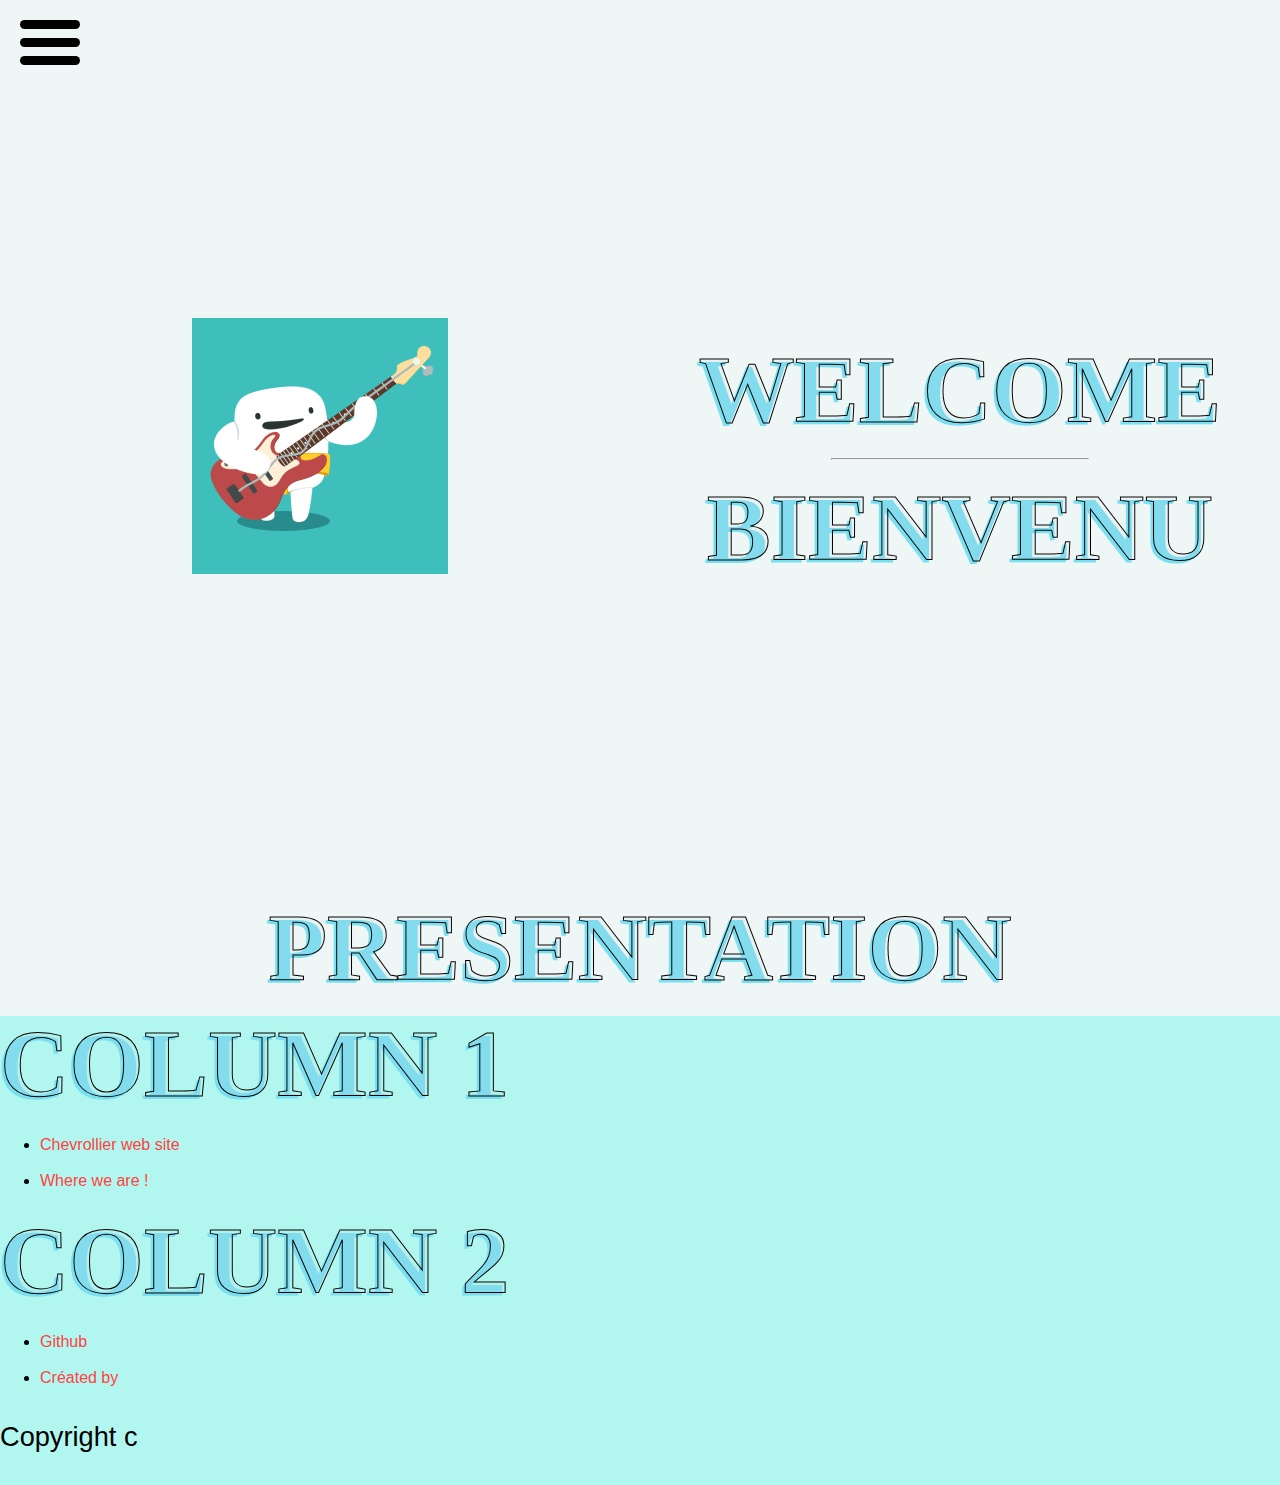
==== index.html @ 700d3f42 "préper title" ====
<!DOCTYPE html>
<html lang="en" dir="ltr">
  <head>
    <meta charset="UTF-8"/>
    <!-- Preload -->
    <link rel="preload" href="css/styles.css" as="style">
    <link rel="preload" href="src/index.js" as="script">

    <meta http-equiv="x-ua-compatible" content="ie=edge">
    <!-- Canonical -->
    <!-- <link rel="canonical" href="https://example.com"/> -->
    <!-- Robots -->
    <meta name="robots" content="index, nofollow">
    <!-- Device -->
    <!-- <meta name="viwport" content="width=device-width, initial-scale=1, maximum-scale=1, minimum-scale=1, user-scalable=no"> -->
    <meta name="viewport" content="width=device-width, initial-scale=1, minimum-scale=1, maximum-scale=5">
    <meta name="format-detection" content="telephone=no">
    <!-- Title -->
    <title>ESLA Project</title>
    <!-- Description -->
    <meta name="description" content="Home description.">
    <!-- Social -->
    <!-- Twitter -->
    <!-- Facebook -->
    <!-- Favicon -->
    <meta name="theme-color" content="#000">
    <!-- Manifest -->
    <link rel="manifest" href="assets/manifest.webmanifest">
    <!-- Styles -->
    <link rel="stylesheet" type="text/css" href="css/styles.css"/>
    <!-- Auther  -->
    <link rel="apple-touch-icon" href="/example.png">
  </head>
  <body>
    <!--
    <a href="styles.html">les styles</a>
    -->
    <div class="fade-page-in" style="opacity:1;">
      <!-- Menu Burger -->
      <div id="Navigation" class="nav-section">
        <div class="nav-bar">
          <div id="nav-icon" class=" menu-toggle">
            <span></span>
            <span></span>
            <span></span>
          </div>
        </div>
      </div>
      <!-- Nav Menu -->
      <div id="Nav-overlay" class="menu-overlay" style="opacity: 0; display: none;">
        <div class=" container menu-overlay-container">
          <nav class="nav-block">
            <ul role="list" class="navigation-menu list-unstyled">
              <li><a href="index.html" class="nav-menu-link">home</a></li>
              <li><a href="connectedWeek.html" class="nav-menu-link">Connected week</a></li>
              <li><a href="boardBuilding.html" class="nav-menu-link">Board Building</a></li>
            </ul>
          </nav>
        </div>
      </div>

      <!-- page content -->
      <header>
        <div class="gif">
          <img src="assets/img/7Pqk.gif">
        </div>
        <div class="txt">
          <h2>Welcome</h2>
          <hr>
          <h2>Bienvenu</h2>
        </div>
      </header>
      <article class="presentation">
        <h2 class="presentation--title">Presentation</h2>
        <p></p>
        <p></p>
      </article>

      <footer>
        <div class="footer--container">
          <h2>column 1</h2>
          <ul>
            <li><a href="https://chevrollier.paysdelaloire.e-lyco.fr/">Chevrollier web site</a></li>
            <li><a href="https://goo.gl/maps/AwKUapdZeMS6paHA7">Where we are !</a></li>
            <!-- BUG: correct css ...
            <li><iframe src="https://www.google.com/maps/embed?pb=!1m18!1m12!1m3!1d2697.802511224918!2d-0.561138084374746!3d47.45478897917488!2m3!1f0!2f0!3f0!3m2!1i1024!2i768!4f13.1!3m3!1m2!1s0x480878a40bf720bf%3A0xbdbd66228a037a2d!2sLyc%C3%A9e%20G%C3%A9n%C3%A9ral%20%26%20Professionnel%20Chevrollier!5e0!3m2!1sfr!2sfr!4v1610540234996!5m2!1sfr!2sfr" width="400" height="300" frameborder="0" style="border:0;" allowfullscreen="" aria-hidden="false" tabindex="0"></iframe></li>
            -->
          </ul>
        </div>
        <div class="footer--container">
          <h2>column 2</h2>
          <ul>
            <li><a href="https://github.com/MrRoiPanda/esla_web_site.git">Github</a> </li>
            <li><a href="#">Créated by</a></li>
          </ul>
        </div>
        <div class="Copyright"><p>Copyright c</p> </div>
      </footer>
    </div>
    <script type="text/javascript">

    </script>


    <script src="src/index.js"></script>
  </body>
</html>
---- css/styles.css ----
*{margin:0;padding:0;font-display:optional}body{background-color:#eff7f6;font-family:'Montserrat', sans-serif;color:#000;font-size:1em;line-height:1.6em;font-weight:400}.fade-page-in{position:relative;z-index:1;display:block;height:100vh}h1{margin-top:0px;margin-bottom:40px;font-family:'Lora', serif;font-size:8em;line-height:1em;font-weight:900;text-transform:uppercase;color:rgba(192,192,192,0.1);-webkit-text-stroke:1px black;text-shadow:-3px 3px #7bdff2}h2{margin-top:0px;margin-bottom:20px;font-family:'Lora', serif;font-size:6em;line-height:1em;font-weight:900;text-transform:uppercase;color:rgba(192,192,192,0.1);-webkit-text-stroke:1px black;text-shadow:-3px 3px #7bdff2}h3{margin-top:0px;margin-bottom:20px;font-family:'Lora', serif;font-size:1.7em;line-height:1.2em;font-weight:400;text-transform:uppercase}h4{margin-top:0px;margin-bottom:20px;font-family:'Lora', serif;font-size:1.4em;line-height:1.6em;font-weight:500;letter-spacing:2px;text-transform:uppercase}h5{margin-top:0px;margin-bottom:20px;font-family:'Lora', serif;font-size:1.1em;line-height:1.2em;font-weight:500;letter-spacing:1px;text-transform:uppercase}h6{margin-top:0px;margin-bottom:10px;font-family:'Lora', serif;font-size:0.6em;line-height:2em;font-weight:600;letter-spacing:1.5px;text-transform:uppercase}p{margin-bottom:20px;font-family:'Montserrat', sans-serif;font-size:1.7em;line-height:2em}a{color:#ff4242;text-decoration:none}ul{margin-top:0px;margin-bottom:20px;padding-left:40px}ol{margin-top:0px;margin-bottom:20px;padding-left:40px}li{margin-bottom:10px;font-family:'', sans-serif;font-size:1em;line-height:1.6em}.list-unstyled{padding-left:0;list-style:none}img{display:inline-block;max-width:100%}label{display:block;margin-bottom:0px;font-weight:700}blockquote{margin-bottom:10px;padding:10px 20px;border-left:5px none #e2e2e2;font-size:28px;line-height:35px;font-style:italic;text-align:center}figure{margin-bottom:10px}figcaption{margin-top:5px;font-family:'', sans-serif;font-size:0.7em;line-height:1.6em;font-style:normal;text-align:center}@media screen and (max-width: 991px){h1{font-size:5em}h2{font-size:3.5em}h3{font-size:1.3em}h4{font-size:1.2em}h5{font-size:1em}}@media screen and (max-width: 767px){h2{font-size:3em}}@media screen and (max-width: 479px){h1{font-size:3em}h2{font-size:2.7em}h3{font-size:1em}h4{font-size:1em}h5{letter-spacing:2px}p{font-size:1em}li{font-size:1em}}@font-face{font-family:'Lora';src:url("assets/fonts/Lora/Lora-Bold.ttf");font-weight:900;font-style:Bold;font-display:auto}@font-face{font-family:'Montserrat';src:url("assets/fonts/Montserrat/Montserrat-Medium.ttf");font-weight:500;font-style:normal;font-display:auto}header{height:100vh;width:auto;display:flex;justify-content:space-around;flex-flow:row wrap;align-items:center}header h2{margin-top:20px;margin-bottom:20px}header .gif img{max-height:90vw}header .txt{display:flex;flex-flow:column;align-items:center;width:256px;height:256px}header .txt hr{width:100%}.presentation{display:flex;flex-flow:column;align-items:center}.presentation p{max-width:95vw;margin:auto}.nav-section{position:fixed;left:0;top:0;z-index:1001}.nav-section .nav-bar{padding:20px 20px}.nav-section .nav-bar .menu-toggle{display:flex;height:100%;flex-direction:column;justify-content:center;flex:1;cursor:pointer}.nav-section .nav-bar .menu-toggle span{width:30px;height:1px;border:#000;background-color:#000}#nav-icon{width:60px;height:45px;position:relative;-webkit-transform:rotate(0deg);-moz-transform:rotate(0deg);-o-transform:rotate(0deg);transform:rotate(0deg);-webkit-transition:.5s ease-in-out;-moz-transition:.5s ease-in-out;-o-transition:.5s ease-in-out;transition:.5s ease-in-out;cursor:pointer}#nav-icon span{display:block;position:absolute;height:9px;width:100%;background:#000;border-radius:9px;opacity:1;left:0;-webkit-transform:rotate(0deg);-moz-transform:rotate(0deg);-o-transform:rotate(0deg);transform:rotate(0deg);-webkit-transition:.25s ease-in-out;-moz-transition:.25s ease-in-out;-o-transition:.25s ease-in-out;transition:.25s ease-in-out}#nav-icon span:nth-child(1){top:0px;-webkit-transform-origin:left center;-moz-transform-origin:left center;-o-transform-origin:left center;transform-origin:left center}#nav-icon span:nth-child(2){top:18px;-webkit-transform-origin:left center;-moz-transform-origin:left center;-o-transform-origin:left center;transform-origin:left center}#nav-icon span:nth-child(3){top:36px;-webkit-transform-origin:left center;-moz-transform-origin:left center;-o-transform-origin:left center;transform-origin:left center}#nav-icon.open span:nth-child(1){-webkit-transform:rotate(45deg);-moz-transform:rotate(45deg);-o-transform:rotate(45deg);transform:rotate(45deg);top:-3px;left:8px}#nav-icon.open span:nth-child(2){width:0%;opacity:0}#nav-icon.open span:nth-child(3){-webkit-transform:rotate(-45deg);-moz-transform:rotate(-45deg);-o-transform:rotate(-45deg);transform:rotate(-45deg);top:39px;left:8px}.menu-overlay{position:fixed;left:0;bottom:0;z-index:10;width:100%;height:100%;padding-bottom:2px;background-color:#f8e7fc}.menu-overlay .nav-block{width:100%;margin-left:11vw}.menu-overlay .nav-block .navigation-menu{position:relative;z-index:10;margin:0 10px 0 10px;padding-left:0;display:flex;flex-direction:column}.menu-overlay .nav-block .navigation-menu .nav-menu-link{opacity:1;position:relative;display:inline-block;transform:translate(0px, 0px);transition:color 200ms ease, padding 200ms ease;margin-top:0px;margin-bottom:20px;font-family:'Lora', serif;font-size:6em;line-height:1em;font-weight:900;text-transform:uppercase;color:rgba(192,192,192,0.1);-webkit-text-stroke:1px black;text-shadow:-3px 3px #deb2e8}@media screen and (max-width: 991px){.menu-overlay .nav-block .navigation-menu .nav-menu-link{font-size:5em}}@media screen and (max-width: 767px){.menu-overlay .nav-block .navigation-menu .nav-menu-link{font-size:3em}}@media screen and (max-width: 479px){.menu-overlay .nav-block .navigation-menu .nav-menu-link{font-size:2.7em}}.menu-overlay .nav-block .navigation-menu .nav-menu-link:hover{padding-left:40px;opacity:1;transform:none;color:#b2f7ef}.container.menu-overlay-container{display:flex;min-height:100%;padding-bottom:40px;flex-direction:column;justify-content:center}footer{display:grid;grid:auto-flow dense;background-color:#b2f7ef}.q-btn{display:inline-flex;align-items:center;padding:8px 16px;border-radius:3px;color:white;font-weight:600;font-size:14px;line-height:150%}.q-btn img{margin-right:8px}.q-btn--github{background:#454658}.q-btn--github img{width:19px}.q-btn--discord{background:#6578C0}.q-btn--discord img{width:16px}@media screen and (max-width: 750px){.q-btn{padding:8px 12px;font-size:11px}}

/*# sourceMappingURL=styles.css.map */
---- css/styles.css ----
*{margin:0;padding:0;font-display:optional}body{background-color:#eff7f6;font-family:'Montserrat', sans-serif;color:#000;font-size:1em;line-height:1.6em;font-weight:400}.fade-page-in{position:relative;z-index:1;display:block;height:100vh}h1{margin-top:0px;margin-bottom:40px;font-family:'Lora', serif;font-size:8em;line-height:1em;font-weight:900;text-transform:uppercase;color:rgba(192,192,192,0.1);-webkit-text-stroke:1px black;text-shadow:-3px 3px #7bdff2}h2{margin-top:0px;margin-bottom:20px;font-family:'Lora', serif;font-size:6em;line-height:1em;font-weight:900;text-transform:uppercase;color:rgba(192,192,192,0.1);-webkit-text-stroke:1px black;text-shadow:-3px 3px #7bdff2}h3{margin-top:0px;margin-bottom:20px;font-family:'Lora', serif;font-size:1.7em;line-height:1.2em;font-weight:400;text-transform:uppercase}h4{margin-top:0px;margin-bottom:20px;font-family:'Lora', serif;font-size:1.4em;line-height:1.6em;font-weight:500;letter-spacing:2px;text-transform:uppercase}h5{margin-top:0px;margin-bottom:20px;font-family:'Lora', serif;font-size:1.1em;line-height:1.2em;font-weight:500;letter-spacing:1px;text-transform:uppercase}h6{margin-top:0px;margin-bottom:10px;font-family:'Lora', serif;font-size:0.6em;line-height:2em;font-weight:600;letter-spacing:1.5px;text-transform:uppercase}p{margin-bottom:20px;font-family:'Montserrat', sans-serif;font-size:1.7em;line-height:2em}a{color:#ff4242;text-decoration:none}ul{margin-top:0px;margin-bottom:20px;padding-left:40px}ol{margin-top:0px;margin-bottom:20px;padding-left:40px}li{margin-bottom:10px;font-family:'', sans-serif;font-size:1em;line-height:1.6em}.list-unstyled{padding-left:0;list-style:none}img{display:inline-block;max-width:100%}label{display:block;margin-bottom:0px;font-weight:700}blockquote{margin-bottom:10px;padding:10px 20px;border-left:5px none #e2e2e2;font-size:28px;line-height:35px;font-style:italic;text-align:center}figure{margin-bottom:10px}figcaption{margin-top:5px;font-family:'', sans-serif;font-size:0.7em;line-height:1.6em;font-style:normal;text-align:center}@media screen and (max-width: 991px){h1{font-size:5em}h2{font-size:3.5em}h3{font-size:1.3em}h4{font-size:1.2em}h5{font-size:1em}}@media screen and (max-width: 767px){h2{font-size:3em}}@media screen and (max-width: 479px){h1{font-size:3em}h2{font-size:2.7em}h3{font-size:1em}h4{font-size:1em}h5{letter-spacing:2px}p{font-size:1em}li{font-size:1em}}@font-face{font-family:'Lora';src:url("assets/fonts/Lora/Lora-Bold.ttf");font-weight:900;font-style:Bold;font-display:auto}@font-face{font-family:'Montserrat';src:url("assets/fonts/Montserrat/Montserrat-Medium.ttf");font-weight:500;font-style:normal;font-display:auto}header{height:100vh;width:auto;display:flex;justify-content:space-around;flex-flow:row wrap;align-items:center}header h2{margin-top:20px;margin-bottom:20px}header .gif img{max-height:90vw}header .txt{display:flex;flex-flow:column;align-items:center;width:256px;height:256px}header .txt hr{width:100%}.presentation{display:flex;flex-flow:column;align-items:center}.presentation p{max-width:95vw;margin:auto}.nav-section{position:fixed;left:0;top:0;z-index:1001}.nav-section .nav-bar{padding:20px 20px}.nav-section .nav-bar .menu-toggle{display:flex;height:100%;flex-direction:column;justify-content:center;flex:1;cursor:pointer}.nav-section .nav-bar .menu-toggle span{width:30px;height:1px;border:#000;background-color:#000}#nav-icon{width:60px;height:45px;position:relative;-webkit-transform:rotate(0deg);-moz-transform:rotate(0deg);-o-transform:rotate(0deg);transform:rotate(0deg);-webkit-transition:.5s ease-in-out;-moz-transition:.5s ease-in-out;-o-transition:.5s ease-in-out;transition:.5s ease-in-out;cursor:pointer}#nav-icon span{display:block;position:absolute;height:9px;width:100%;background:#000;border-radius:9px;opacity:1;left:0;-webkit-transform:rotate(0deg);-moz-transform:rotate(0deg);-o-transform:rotate(0deg);transform:rotate(0deg);-webkit-transition:.25s ease-in-out;-moz-transition:.25s ease-in-out;-o-transition:.25s ease-in-out;transition:.25s ease-in-out}#nav-icon span:nth-child(1){top:0px;-webkit-transform-origin:left center;-moz-transform-origin:left center;-o-transform-origin:left center;transform-origin:left center}#nav-icon span:nth-child(2){top:18px;-webkit-transform-origin:left center;-moz-transform-origin:left center;-o-transform-origin:left center;transform-origin:left center}#nav-icon span:nth-child(3){top:36px;-webkit-transform-origin:left center;-moz-transform-origin:left center;-o-transform-origin:left center;transform-origin:left center}#nav-icon.open span:nth-child(1){-webkit-transform:rotate(45deg);-moz-transform:rotate(45deg);-o-transform:rotate(45deg);transform:rotate(45deg);top:-3px;left:8px}#nav-icon.open span:nth-child(2){width:0%;opacity:0}#nav-icon.open span:nth-child(3){-webkit-transform:rotate(-45deg);-moz-transform:rotate(-45deg);-o-transform:rotate(-45deg);transform:rotate(-45deg);top:39px;left:8px}.menu-overlay{position:fixed;left:0;bottom:0;z-index:10;width:100%;height:100%;padding-bottom:2px;background-color:#f8e7fc}.menu-overlay .nav-block{width:100%;margin-left:11vw}.menu-overlay .nav-block .navigation-menu{position:relative;z-index:10;margin:0 10px 0 10px;padding-left:0;display:flex;flex-direction:column}.menu-overlay .nav-block .navigation-menu .nav-menu-link{opacity:1;position:relative;display:inline-block;transform:translate(0px, 0px);transition:color 200ms ease, padding 200ms ease;margin-top:0px;margin-bottom:20px;font-family:'Lora', serif;font-size:6em;line-height:1em;font-weight:900;text-transform:uppercase;color:rgba(192,192,192,0.1);-webkit-text-stroke:1px black;text-shadow:-3px 3px #deb2e8}@media screen and (max-width: 991px){.menu-overlay .nav-block .navigation-menu .nav-menu-link{font-size:5em}}@media screen and (max-width: 767px){.menu-overlay .nav-block .navigation-menu .nav-menu-link{font-size:3em}}@media screen and (max-width: 479px){.menu-overlay .nav-block .navigation-menu .nav-menu-link{font-size:2.7em}}.menu-overlay .nav-block .navigation-menu .nav-menu-link:hover{padding-left:40px;opacity:1;transform:none;color:#b2f7ef}.container.menu-overlay-container{display:flex;min-height:100%;padding-bottom:40px;flex-direction:column;justify-content:center}footer{display:grid;grid:auto-flow dense;background-color:#b2f7ef}.q-btn{display:inline-flex;align-items:center;padding:8px 16px;border-radius:3px;color:white;font-weight:600;font-size:14px;line-height:150%}.q-btn img{margin-right:8px}.q-btn--github{background:#454658}.q-btn--github img{width:19px}.q-btn--discord{background:#6578C0}.q-btn--discord img{width:16px}@media screen and (max-width: 750px){.q-btn{padding:8px 12px;font-size:11px}}

/*# sourceMappingURL=styles.css.map */
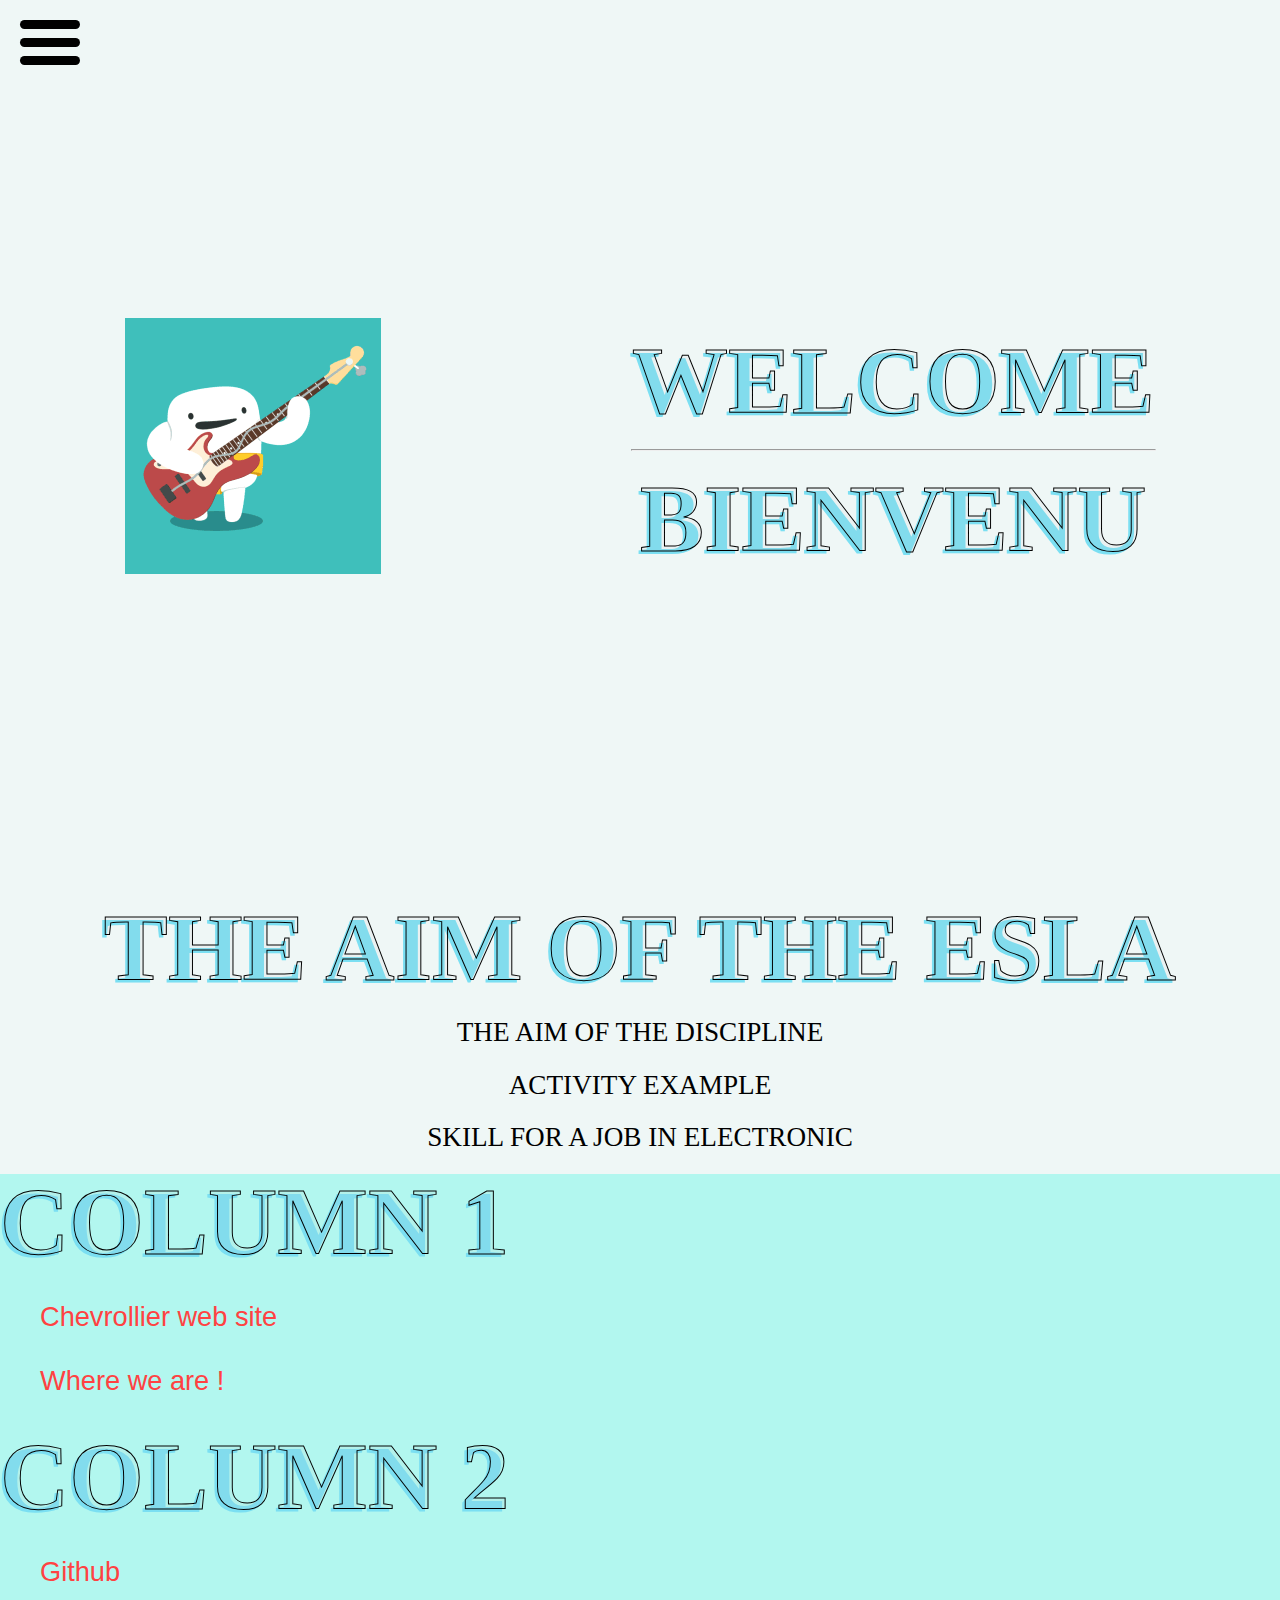
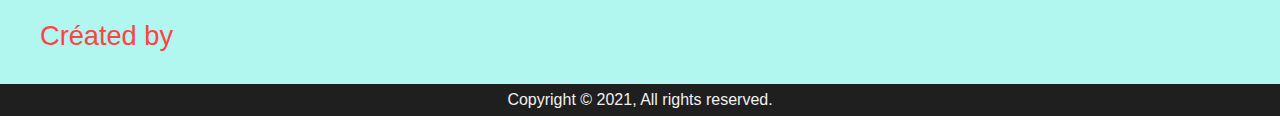
==== commit 822aa5eb: "update" ====
--- a/index.html
+++ b/index.html
@@ -71,17 +71,20 @@
         </div>
       </header>
       <article class="presentation">
-        <h2 class="presentation--title">Presentation</h2>
+        <h2 class="presentation--title">The aim of the ESLA</h2>
+        <h3>The aim of the discipline</h3>
         <p></p>
+        <h3>Activity example</h3>
         <p></p>
+        <h3>Skill for a job in electronic</h3>
       </article>
 
       <footer>
         <div class="footer--container">
           <h2>column 1</h2>
           <ul>
-            <li><a href="https://chevrollier.paysdelaloire.e-lyco.fr/">Chevrollier web site</a></li>
-            <li><a href="https://goo.gl/maps/AwKUapdZeMS6paHA7">Where we are !</a></li>
+            <li><a href="https://chevrollier.paysdelaloire.e-lyco.fr/" target="_blank">Chevrollier web site</a></li>
+            <li><a href="https://goo.gl/maps/AwKUapdZeMS6paHA7" target="_blank">Where we are !</a></li>
             <!-- BUG: correct css ...
             <li><iframe src="https://www.google.com/maps/embed?pb=!1m18!1m12!1m3!1d2697.802511224918!2d-0.561138084374746!3d47.45478897917488!2m3!1f0!2f0!3f0!3m2!1i1024!2i768!4f13.1!3m3!1m2!1s0x480878a40bf720bf%3A0xbdbd66228a037a2d!2sLyc%C3%A9e%20G%C3%A9n%C3%A9ral%20%26%20Professionnel%20Chevrollier!5e0!3m2!1sfr!2sfr!4v1610540234996!5m2!1sfr!2sfr" width="400" height="300" frameborder="0" style="border:0;" allowfullscreen="" aria-hidden="false" tabindex="0"></iframe></li>
             -->
@@ -90,11 +93,11 @@
         <div class="footer--container">
           <h2>column 2</h2>
           <ul>
-            <li><a href="https://github.com/MrRoiPanda/esla_web_site.git">Github</a> </li>
+            <li><a href="https://github.com/MrRoiPanda/esla_web_site.git" target="_blank">Github</a> </li>
             <li><a href="#">Créated by</a></li>
           </ul>
         </div>
-        <div class="Copyright"><p>Copyright c</p> </div>
+        <span class="copyright"><p>Copyright &copy; 2021, All rights reserved.</p> </span>
       </footer>
     </div>
     <script type="text/javascript">
--- a/css/styles.css
+++ b/css/styles.css
@@ -1,3 +1,3 @@
-*{margin:0;padding:0;font-display:optional}body{background-color:#eff7f6;font-family:'Montserrat', sans-serif;color:#000;font-size:1em;line-height:1.6em;font-weight:400}.fade-page-in{position:relative;z-index:1;display:block;height:100vh}h1{margin-top:0px;margin-bottom:40px;font-family:'Lora', serif;font-size:8em;line-height:1em;font-weight:900;text-transform:uppercase;color:rgba(192,192,192,0.1);-webkit-text-stroke:1px black;text-shadow:-3px 3px #7bdff2}h2{margin-top:0px;margin-bottom:20px;font-family:'Lora', serif;font-size:6em;line-height:1em;font-weight:900;text-transform:uppercase;color:rgba(192,192,192,0.1);-webkit-text-stroke:1px black;text-shadow:-3px 3px #7bdff2}h3{margin-top:0px;margin-bottom:20px;font-family:'Lora', serif;font-size:1.7em;line-height:1.2em;font-weight:400;text-transform:uppercase}h4{margin-top:0px;margin-bottom:20px;font-family:'Lora', serif;font-size:1.4em;line-height:1.6em;font-weight:500;letter-spacing:2px;text-transform:uppercase}h5{margin-top:0px;margin-bottom:20px;font-family:'Lora', serif;font-size:1.1em;line-height:1.2em;font-weight:500;letter-spacing:1px;text-transform:uppercase}h6{margin-top:0px;margin-bottom:10px;font-family:'Lora', serif;font-size:0.6em;line-height:2em;font-weight:600;letter-spacing:1.5px;text-transform:uppercase}p{margin-bottom:20px;font-family:'Montserrat', sans-serif;font-size:1.7em;line-height:2em}a{color:#ff4242;text-decoration:none}ul{margin-top:0px;margin-bottom:20px;padding-left:40px}ol{margin-top:0px;margin-bottom:20px;padding-left:40px}li{margin-bottom:10px;font-family:'', sans-serif;font-size:1em;line-height:1.6em}.list-unstyled{padding-left:0;list-style:none}img{display:inline-block;max-width:100%}label{display:block;margin-bottom:0px;font-weight:700}blockquote{margin-bottom:10px;padding:10px 20px;border-left:5px none #e2e2e2;font-size:28px;line-height:35px;font-style:italic;text-align:center}figure{margin-bottom:10px}figcaption{margin-top:5px;font-family:'', sans-serif;font-size:0.7em;line-height:1.6em;font-style:normal;text-align:center}@media screen and (max-width: 991px){h1{font-size:5em}h2{font-size:3.5em}h3{font-size:1.3em}h4{font-size:1.2em}h5{font-size:1em}}@media screen and (max-width: 767px){h2{font-size:3em}}@media screen and (max-width: 479px){h1{font-size:3em}h2{font-size:2.7em}h3{font-size:1em}h4{font-size:1em}h5{letter-spacing:2px}p{font-size:1em}li{font-size:1em}}@font-face{font-family:'Lora';src:url("assets/fonts/Lora/Lora-Bold.ttf");font-weight:900;font-style:Bold;font-display:auto}@font-face{font-family:'Montserrat';src:url("assets/fonts/Montserrat/Montserrat-Medium.ttf");font-weight:500;font-style:normal;font-display:auto}header{height:100vh;width:auto;display:flex;justify-content:space-around;flex-flow:row wrap;align-items:center}header h2{margin-top:20px;margin-bottom:20px}header .gif img{max-height:90vw}header .txt{display:flex;flex-flow:column;align-items:center;width:256px;height:256px}header .txt hr{width:100%}.presentation{display:flex;flex-flow:column;align-items:center}.presentation p{max-width:95vw;margin:auto}.nav-section{position:fixed;left:0;top:0;z-index:1001}.nav-section .nav-bar{padding:20px 20px}.nav-section .nav-bar .menu-toggle{display:flex;height:100%;flex-direction:column;justify-content:center;flex:1;cursor:pointer}.nav-section .nav-bar .menu-toggle span{width:30px;height:1px;border:#000;background-color:#000}#nav-icon{width:60px;height:45px;position:relative;-webkit-transform:rotate(0deg);-moz-transform:rotate(0deg);-o-transform:rotate(0deg);transform:rotate(0deg);-webkit-transition:.5s ease-in-out;-moz-transition:.5s ease-in-out;-o-transition:.5s ease-in-out;transition:.5s ease-in-out;cursor:pointer}#nav-icon span{display:block;position:absolute;height:9px;width:100%;background:#000;border-radius:9px;opacity:1;left:0;-webkit-transform:rotate(0deg);-moz-transform:rotate(0deg);-o-transform:rotate(0deg);transform:rotate(0deg);-webkit-transition:.25s ease-in-out;-moz-transition:.25s ease-in-out;-o-transition:.25s ease-in-out;transition:.25s ease-in-out}#nav-icon span:nth-child(1){top:0px;-webkit-transform-origin:left center;-moz-transform-origin:left center;-o-transform-origin:left center;transform-origin:left center}#nav-icon span:nth-child(2){top:18px;-webkit-transform-origin:left center;-moz-transform-origin:left center;-o-transform-origin:left center;transform-origin:left center}#nav-icon span:nth-child(3){top:36px;-webkit-transform-origin:left center;-moz-transform-origin:left center;-o-transform-origin:left center;transform-origin:left center}#nav-icon.open span:nth-child(1){-webkit-transform:rotate(45deg);-moz-transform:rotate(45deg);-o-transform:rotate(45deg);transform:rotate(45deg);top:-3px;left:8px}#nav-icon.open span:nth-child(2){width:0%;opacity:0}#nav-icon.open span:nth-child(3){-webkit-transform:rotate(-45deg);-moz-transform:rotate(-45deg);-o-transform:rotate(-45deg);transform:rotate(-45deg);top:39px;left:8px}.menu-overlay{position:fixed;left:0;bottom:0;z-index:10;width:100%;height:100%;padding-bottom:2px;background-color:#f8e7fc}.menu-overlay .nav-block{width:100%;margin-left:11vw}.menu-overlay .nav-block .navigation-menu{position:relative;z-index:10;margin:0 10px 0 10px;padding-left:0;display:flex;flex-direction:column}.menu-overlay .nav-block .navigation-menu .nav-menu-link{opacity:1;position:relative;display:inline-block;transform:translate(0px, 0px);transition:color 200ms ease, padding 200ms ease;margin-top:0px;margin-bottom:20px;font-family:'Lora', serif;font-size:6em;line-height:1em;font-weight:900;text-transform:uppercase;color:rgba(192,192,192,0.1);-webkit-text-stroke:1px black;text-shadow:-3px 3px #deb2e8}@media screen and (max-width: 991px){.menu-overlay .nav-block .navigation-menu .nav-menu-link{font-size:5em}}@media screen and (max-width: 767px){.menu-overlay .nav-block .navigation-menu .nav-menu-link{font-size:3em}}@media screen and (max-width: 479px){.menu-overlay .nav-block .navigation-menu .nav-menu-link{font-size:2.7em}}.menu-overlay .nav-block .navigation-menu .nav-menu-link:hover{padding-left:40px;opacity:1;transform:none;color:#b2f7ef}.container.menu-overlay-container{display:flex;min-height:100%;padding-bottom:40px;flex-direction:column;justify-content:center}footer{display:grid;grid:auto-flow dense;background-color:#b2f7ef}.q-btn{display:inline-flex;align-items:center;padding:8px 16px;border-radius:3px;color:white;font-weight:600;font-size:14px;line-height:150%}.q-btn img{margin-right:8px}.q-btn--github{background:#454658}.q-btn--github img{width:19px}.q-btn--discord{background:#6578C0}.q-btn--discord img{width:16px}@media screen and (max-width: 750px){.q-btn{padding:8px 12px;font-size:11px}}
+*{margin:0;padding:0;font-display:optional}body{background-color:#eff7f6;font-family:'Montserrat', sans-serif;color:#000;font-size:1em;line-height:1.6em;font-weight:400}.fade-page-in{position:relative;z-index:1;display:block;height:100vh}h1{margin-top:0px;margin-bottom:40px;font-family:'Lora', serif;font-size:8em;line-height:1em;font-weight:900;text-transform:uppercase;color:rgba(192,192,192,0.1);-webkit-text-stroke:1px black;text-shadow:-3px 3px #7bdff2}h2{margin-top:0px;margin-bottom:20px;font-family:'Lora', serif;font-size:6em;line-height:1em;font-weight:900;text-transform:uppercase;color:rgba(192,192,192,0.1);-webkit-text-stroke:1px black;text-shadow:-3px 3px #7bdff2}h3{margin-top:0px;margin-bottom:20px;font-family:'Lora', serif;font-size:1.7em;line-height:1.2em;font-weight:400;text-transform:uppercase}h4{margin-top:0px;margin-bottom:20px;font-family:'Lora', serif;font-size:1.4em;line-height:1.6em;font-weight:500;letter-spacing:2px;text-transform:uppercase}h5{margin-top:0px;margin-bottom:20px;font-family:'Lora', serif;font-size:1.1em;line-height:1.2em;font-weight:500;letter-spacing:1px;text-transform:uppercase}h6{margin-top:0px;margin-bottom:10px;font-family:'Lora', serif;font-size:0.6em;line-height:2em;font-weight:600;letter-spacing:1.5px;text-transform:uppercase}p{margin-bottom:20px;font-family:'Montserrat', sans-serif;font-size:1.7em;line-height:2em}a{color:#ff4242;text-decoration:none;font-family:'Montserrat', sans-serif;font-size:1.7em;line-height:2em}ul{margin-top:0px;margin-bottom:20px;padding-left:40px}ol{margin-top:0px;margin-bottom:20px;padding-left:40px}li{margin-bottom:10px;list-style:none;font-family:'', sans-serif;font-size:1em;line-height:1.6em}.list-unstyled{padding-left:0;list-style:none}img{display:inline-block;max-width:100%}label{display:block;margin-bottom:0px;font-weight:700}blockquote{margin-bottom:10px;padding:10px 20px;border-left:5px none #e2e2e2;font-size:28px;line-height:35px;font-style:italic;text-align:center}figure{margin-bottom:10px}figcaption{margin-top:5px;font-family:'', sans-serif;font-size:0.7em;line-height:1.6em;font-style:normal;text-align:center}@media screen and (max-width: 991px){h1{font-size:5em}h2{font-size:3.5em}h3{font-size:1.3em}h4{font-size:1.2em}h5{font-size:1em}}@media screen and (max-width: 767px){h2{font-size:3em}}@media screen and (max-width: 479px){h1{font-size:3em}h2{font-size:2.7em}h3{font-size:1em}h4{font-size:1em}h5{letter-spacing:2px}p{font-size:1em}a{font-size:1em}li{font-size:1em}}@font-face{font-family:'Lora';src:url("assets/fonts/Lora/Lora-Bold.ttf");font-weight:900;font-style:Bold;font-display:auto}@font-face{font-family:'Montserrat';src:url("assets/fonts/Montserrat/Montserrat-Medium.ttf");font-weight:500;font-style:normal;font-display:auto}header{height:100vh;width:auto;display:flex;justify-content:space-around;flex-flow:row wrap;align-items:center}header h2{margin-top:20px;margin-bottom:20px}header .gif img{max-height:90vw}header .txt{display:flex;flex-flow:column;align-items:center}header .txt hr{width:100%}.presentation{display:flex;flex-flow:column;align-items:center}.presentation .presentation--title{text-align:center}.presentation p{max-width:95vw;margin:auto}.nav-section{position:fixed;left:0;top:0;z-index:1001}.nav-section .nav-bar{padding:20px 20px}.nav-section .nav-bar .menu-toggle{display:flex;height:100%;flex-direction:column;justify-content:center;flex:1;cursor:pointer}.nav-section .nav-bar .menu-toggle span{width:30px;height:1px;border:#000;background-color:#000}#nav-icon{width:60px;height:45px;position:relative;-webkit-transform:rotate(0deg);-moz-transform:rotate(0deg);-o-transform:rotate(0deg);transform:rotate(0deg);-webkit-transition:.5s ease-in-out;-moz-transition:.5s ease-in-out;-o-transition:.5s ease-in-out;transition:.5s ease-in-out;cursor:pointer}#nav-icon span{display:block;position:absolute;height:9px;width:100%;background:#000;border-radius:9px;opacity:1;left:0;-webkit-transform:rotate(0deg);-moz-transform:rotate(0deg);-o-transform:rotate(0deg);transform:rotate(0deg);-webkit-transition:.25s ease-in-out;-moz-transition:.25s ease-in-out;-o-transition:.25s ease-in-out;transition:.25s ease-in-out}#nav-icon span:nth-child(1){top:0px;-webkit-transform-origin:left center;-moz-transform-origin:left center;-o-transform-origin:left center;transform-origin:left center}#nav-icon span:nth-child(2){top:18px;-webkit-transform-origin:left center;-moz-transform-origin:left center;-o-transform-origin:left center;transform-origin:left center}#nav-icon span:nth-child(3){top:36px;-webkit-transform-origin:left center;-moz-transform-origin:left center;-o-transform-origin:left center;transform-origin:left center}#nav-icon.open span:nth-child(1){-webkit-transform:rotate(45deg);-moz-transform:rotate(45deg);-o-transform:rotate(45deg);transform:rotate(45deg);top:-3px;left:8px}#nav-icon.open span:nth-child(2){width:0%;opacity:0}#nav-icon.open span:nth-child(3){-webkit-transform:rotate(-45deg);-moz-transform:rotate(-45deg);-o-transform:rotate(-45deg);transform:rotate(-45deg);top:39px;left:8px}.menu-overlay{position:fixed;left:0;bottom:0;z-index:10;width:100%;height:100%;padding-bottom:2px;background-color:#f8e7fc}.menu-overlay .nav-block{width:100%;margin-left:11vw}.menu-overlay .nav-block .navigation-menu{position:relative;z-index:10;margin:0 10px 0 10px;padding-left:0;display:flex;flex-direction:column}.menu-overlay .nav-block .navigation-menu .nav-menu-link{opacity:1;position:relative;display:inline-block;transform:translate(0px, 0px);transition:color 200ms ease, padding 200ms ease;margin-top:0px;margin-bottom:20px;font-family:'Lora', serif;font-size:6em;line-height:1em;font-weight:900;text-transform:uppercase;color:rgba(192,192,192,0.1);-webkit-text-stroke:1px black;text-shadow:-3px 3px #deb2e8}@media screen and (max-width: 991px){.menu-overlay .nav-block .navigation-menu .nav-menu-link{font-size:5em}}@media screen and (max-width: 767px){.menu-overlay .nav-block .navigation-menu .nav-menu-link{font-size:3em}}@media screen and (max-width: 479px){.menu-overlay .nav-block .navigation-menu .nav-menu-link{font-size:2.7em}}.menu-overlay .nav-block .navigation-menu .nav-menu-link:hover{padding-left:40px;opacity:1;transform:none;color:#b2f7ef}.container.menu-overlay-container{display:flex;min-height:100%;padding-bottom:40px;flex-direction:column;justify-content:center}footer{display:grid;grid:auto-flow dense;background-color:#b2f7ef}footer .copyright{background:#1f1f1f}footer .copyright p{color:#f1f1f1;font-size:1em;text-align:center;margin-bottom:0}.q-btn{display:inline-flex;align-items:center;padding:8px 16px;border-radius:3px;color:white;font-weight:600;font-size:14px;line-height:150%}.q-btn img{margin-right:8px}.q-btn--github{background:#454658}.q-btn--github img{width:19px}.q-btn--discord{background:#6578C0}.q-btn--discord img{width:16px}@media screen and (max-width: 750px){.q-btn{padding:8px 12px;font-size:11px}}
 
 /*# sourceMappingURL=styles.css.map */--- a/css/styles.css
+++ b/css/styles.css
@@ -1,3 +1,3 @@
-*{margin:0;padding:0;font-display:optional}body{background-color:#eff7f6;font-family:'Montserrat', sans-serif;color:#000;font-size:1em;line-height:1.6em;font-weight:400}.fade-page-in{position:relative;z-index:1;display:block;height:100vh}h1{margin-top:0px;margin-bottom:40px;font-family:'Lora', serif;font-size:8em;line-height:1em;font-weight:900;text-transform:uppercase;color:rgba(192,192,192,0.1);-webkit-text-stroke:1px black;text-shadow:-3px 3px #7bdff2}h2{margin-top:0px;margin-bottom:20px;font-family:'Lora', serif;font-size:6em;line-height:1em;font-weight:900;text-transform:uppercase;color:rgba(192,192,192,0.1);-webkit-text-stroke:1px black;text-shadow:-3px 3px #7bdff2}h3{margin-top:0px;margin-bottom:20px;font-family:'Lora', serif;font-size:1.7em;line-height:1.2em;font-weight:400;text-transform:uppercase}h4{margin-top:0px;margin-bottom:20px;font-family:'Lora', serif;font-size:1.4em;line-height:1.6em;font-weight:500;letter-spacing:2px;text-transform:uppercase}h5{margin-top:0px;margin-bottom:20px;font-family:'Lora', serif;font-size:1.1em;line-height:1.2em;font-weight:500;letter-spacing:1px;text-transform:uppercase}h6{margin-top:0px;margin-bottom:10px;font-family:'Lora', serif;font-size:0.6em;line-height:2em;font-weight:600;letter-spacing:1.5px;text-transform:uppercase}p{margin-bottom:20px;font-family:'Montserrat', sans-serif;font-size:1.7em;line-height:2em}a{color:#ff4242;text-decoration:none}ul{margin-top:0px;margin-bottom:20px;padding-left:40px}ol{margin-top:0px;margin-bottom:20px;padding-left:40px}li{margin-bottom:10px;font-family:'', sans-serif;font-size:1em;line-height:1.6em}.list-unstyled{padding-left:0;list-style:none}img{display:inline-block;max-width:100%}label{display:block;margin-bottom:0px;font-weight:700}blockquote{margin-bottom:10px;padding:10px 20px;border-left:5px none #e2e2e2;font-size:28px;line-height:35px;font-style:italic;text-align:center}figure{margin-bottom:10px}figcaption{margin-top:5px;font-family:'', sans-serif;font-size:0.7em;line-height:1.6em;font-style:normal;text-align:center}@media screen and (max-width: 991px){h1{font-size:5em}h2{font-size:3.5em}h3{font-size:1.3em}h4{font-size:1.2em}h5{font-size:1em}}@media screen and (max-width: 767px){h2{font-size:3em}}@media screen and (max-width: 479px){h1{font-size:3em}h2{font-size:2.7em}h3{font-size:1em}h4{font-size:1em}h5{letter-spacing:2px}p{font-size:1em}li{font-size:1em}}@font-face{font-family:'Lora';src:url("assets/fonts/Lora/Lora-Bold.ttf");font-weight:900;font-style:Bold;font-display:auto}@font-face{font-family:'Montserrat';src:url("assets/fonts/Montserrat/Montserrat-Medium.ttf");font-weight:500;font-style:normal;font-display:auto}header{height:100vh;width:auto;display:flex;justify-content:space-around;flex-flow:row wrap;align-items:center}header h2{margin-top:20px;margin-bottom:20px}header .gif img{max-height:90vw}header .txt{display:flex;flex-flow:column;align-items:center;width:256px;height:256px}header .txt hr{width:100%}.presentation{display:flex;flex-flow:column;align-items:center}.presentation p{max-width:95vw;margin:auto}.nav-section{position:fixed;left:0;top:0;z-index:1001}.nav-section .nav-bar{padding:20px 20px}.nav-section .nav-bar .menu-toggle{display:flex;height:100%;flex-direction:column;justify-content:center;flex:1;cursor:pointer}.nav-section .nav-bar .menu-toggle span{width:30px;height:1px;border:#000;background-color:#000}#nav-icon{width:60px;height:45px;position:relative;-webkit-transform:rotate(0deg);-moz-transform:rotate(0deg);-o-transform:rotate(0deg);transform:rotate(0deg);-webkit-transition:.5s ease-in-out;-moz-transition:.5s ease-in-out;-o-transition:.5s ease-in-out;transition:.5s ease-in-out;cursor:pointer}#nav-icon span{display:block;position:absolute;height:9px;width:100%;background:#000;border-radius:9px;opacity:1;left:0;-webkit-transform:rotate(0deg);-moz-transform:rotate(0deg);-o-transform:rotate(0deg);transform:rotate(0deg);-webkit-transition:.25s ease-in-out;-moz-transition:.25s ease-in-out;-o-transition:.25s ease-in-out;transition:.25s ease-in-out}#nav-icon span:nth-child(1){top:0px;-webkit-transform-origin:left center;-moz-transform-origin:left center;-o-transform-origin:left center;transform-origin:left center}#nav-icon span:nth-child(2){top:18px;-webkit-transform-origin:left center;-moz-transform-origin:left center;-o-transform-origin:left center;transform-origin:left center}#nav-icon span:nth-child(3){top:36px;-webkit-transform-origin:left center;-moz-transform-origin:left center;-o-transform-origin:left center;transform-origin:left center}#nav-icon.open span:nth-child(1){-webkit-transform:rotate(45deg);-moz-transform:rotate(45deg);-o-transform:rotate(45deg);transform:rotate(45deg);top:-3px;left:8px}#nav-icon.open span:nth-child(2){width:0%;opacity:0}#nav-icon.open span:nth-child(3){-webkit-transform:rotate(-45deg);-moz-transform:rotate(-45deg);-o-transform:rotate(-45deg);transform:rotate(-45deg);top:39px;left:8px}.menu-overlay{position:fixed;left:0;bottom:0;z-index:10;width:100%;height:100%;padding-bottom:2px;background-color:#f8e7fc}.menu-overlay .nav-block{width:100%;margin-left:11vw}.menu-overlay .nav-block .navigation-menu{position:relative;z-index:10;margin:0 10px 0 10px;padding-left:0;display:flex;flex-direction:column}.menu-overlay .nav-block .navigation-menu .nav-menu-link{opacity:1;position:relative;display:inline-block;transform:translate(0px, 0px);transition:color 200ms ease, padding 200ms ease;margin-top:0px;margin-bottom:20px;font-family:'Lora', serif;font-size:6em;line-height:1em;font-weight:900;text-transform:uppercase;color:rgba(192,192,192,0.1);-webkit-text-stroke:1px black;text-shadow:-3px 3px #deb2e8}@media screen and (max-width: 991px){.menu-overlay .nav-block .navigation-menu .nav-menu-link{font-size:5em}}@media screen and (max-width: 767px){.menu-overlay .nav-block .navigation-menu .nav-menu-link{font-size:3em}}@media screen and (max-width: 479px){.menu-overlay .nav-block .navigation-menu .nav-menu-link{font-size:2.7em}}.menu-overlay .nav-block .navigation-menu .nav-menu-link:hover{padding-left:40px;opacity:1;transform:none;color:#b2f7ef}.container.menu-overlay-container{display:flex;min-height:100%;padding-bottom:40px;flex-direction:column;justify-content:center}footer{display:grid;grid:auto-flow dense;background-color:#b2f7ef}.q-btn{display:inline-flex;align-items:center;padding:8px 16px;border-radius:3px;color:white;font-weight:600;font-size:14px;line-height:150%}.q-btn img{margin-right:8px}.q-btn--github{background:#454658}.q-btn--github img{width:19px}.q-btn--discord{background:#6578C0}.q-btn--discord img{width:16px}@media screen and (max-width: 750px){.q-btn{padding:8px 12px;font-size:11px}}
+*{margin:0;padding:0;font-display:optional}body{background-color:#eff7f6;font-family:'Montserrat', sans-serif;color:#000;font-size:1em;line-height:1.6em;font-weight:400}.fade-page-in{position:relative;z-index:1;display:block;height:100vh}h1{margin-top:0px;margin-bottom:40px;font-family:'Lora', serif;font-size:8em;line-height:1em;font-weight:900;text-transform:uppercase;color:rgba(192,192,192,0.1);-webkit-text-stroke:1px black;text-shadow:-3px 3px #7bdff2}h2{margin-top:0px;margin-bottom:20px;font-family:'Lora', serif;font-size:6em;line-height:1em;font-weight:900;text-transform:uppercase;color:rgba(192,192,192,0.1);-webkit-text-stroke:1px black;text-shadow:-3px 3px #7bdff2}h3{margin-top:0px;margin-bottom:20px;font-family:'Lora', serif;font-size:1.7em;line-height:1.2em;font-weight:400;text-transform:uppercase}h4{margin-top:0px;margin-bottom:20px;font-family:'Lora', serif;font-size:1.4em;line-height:1.6em;font-weight:500;letter-spacing:2px;text-transform:uppercase}h5{margin-top:0px;margin-bottom:20px;font-family:'Lora', serif;font-size:1.1em;line-height:1.2em;font-weight:500;letter-spacing:1px;text-transform:uppercase}h6{margin-top:0px;margin-bottom:10px;font-family:'Lora', serif;font-size:0.6em;line-height:2em;font-weight:600;letter-spacing:1.5px;text-transform:uppercase}p{margin-bottom:20px;font-family:'Montserrat', sans-serif;font-size:1.7em;line-height:2em}a{color:#ff4242;text-decoration:none;font-family:'Montserrat', sans-serif;font-size:1.7em;line-height:2em}ul{margin-top:0px;margin-bottom:20px;padding-left:40px}ol{margin-top:0px;margin-bottom:20px;padding-left:40px}li{margin-bottom:10px;list-style:none;font-family:'', sans-serif;font-size:1em;line-height:1.6em}.list-unstyled{padding-left:0;list-style:none}img{display:inline-block;max-width:100%}label{display:block;margin-bottom:0px;font-weight:700}blockquote{margin-bottom:10px;padding:10px 20px;border-left:5px none #e2e2e2;font-size:28px;line-height:35px;font-style:italic;text-align:center}figure{margin-bottom:10px}figcaption{margin-top:5px;font-family:'', sans-serif;font-size:0.7em;line-height:1.6em;font-style:normal;text-align:center}@media screen and (max-width: 991px){h1{font-size:5em}h2{font-size:3.5em}h3{font-size:1.3em}h4{font-size:1.2em}h5{font-size:1em}}@media screen and (max-width: 767px){h2{font-size:3em}}@media screen and (max-width: 479px){h1{font-size:3em}h2{font-size:2.7em}h3{font-size:1em}h4{font-size:1em}h5{letter-spacing:2px}p{font-size:1em}a{font-size:1em}li{font-size:1em}}@font-face{font-family:'Lora';src:url("assets/fonts/Lora/Lora-Bold.ttf");font-weight:900;font-style:Bold;font-display:auto}@font-face{font-family:'Montserrat';src:url("assets/fonts/Montserrat/Montserrat-Medium.ttf");font-weight:500;font-style:normal;font-display:auto}header{height:100vh;width:auto;display:flex;justify-content:space-around;flex-flow:row wrap;align-items:center}header h2{margin-top:20px;margin-bottom:20px}header .gif img{max-height:90vw}header .txt{display:flex;flex-flow:column;align-items:center}header .txt hr{width:100%}.presentation{display:flex;flex-flow:column;align-items:center}.presentation .presentation--title{text-align:center}.presentation p{max-width:95vw;margin:auto}.nav-section{position:fixed;left:0;top:0;z-index:1001}.nav-section .nav-bar{padding:20px 20px}.nav-section .nav-bar .menu-toggle{display:flex;height:100%;flex-direction:column;justify-content:center;flex:1;cursor:pointer}.nav-section .nav-bar .menu-toggle span{width:30px;height:1px;border:#000;background-color:#000}#nav-icon{width:60px;height:45px;position:relative;-webkit-transform:rotate(0deg);-moz-transform:rotate(0deg);-o-transform:rotate(0deg);transform:rotate(0deg);-webkit-transition:.5s ease-in-out;-moz-transition:.5s ease-in-out;-o-transition:.5s ease-in-out;transition:.5s ease-in-out;cursor:pointer}#nav-icon span{display:block;position:absolute;height:9px;width:100%;background:#000;border-radius:9px;opacity:1;left:0;-webkit-transform:rotate(0deg);-moz-transform:rotate(0deg);-o-transform:rotate(0deg);transform:rotate(0deg);-webkit-transition:.25s ease-in-out;-moz-transition:.25s ease-in-out;-o-transition:.25s ease-in-out;transition:.25s ease-in-out}#nav-icon span:nth-child(1){top:0px;-webkit-transform-origin:left center;-moz-transform-origin:left center;-o-transform-origin:left center;transform-origin:left center}#nav-icon span:nth-child(2){top:18px;-webkit-transform-origin:left center;-moz-transform-origin:left center;-o-transform-origin:left center;transform-origin:left center}#nav-icon span:nth-child(3){top:36px;-webkit-transform-origin:left center;-moz-transform-origin:left center;-o-transform-origin:left center;transform-origin:left center}#nav-icon.open span:nth-child(1){-webkit-transform:rotate(45deg);-moz-transform:rotate(45deg);-o-transform:rotate(45deg);transform:rotate(45deg);top:-3px;left:8px}#nav-icon.open span:nth-child(2){width:0%;opacity:0}#nav-icon.open span:nth-child(3){-webkit-transform:rotate(-45deg);-moz-transform:rotate(-45deg);-o-transform:rotate(-45deg);transform:rotate(-45deg);top:39px;left:8px}.menu-overlay{position:fixed;left:0;bottom:0;z-index:10;width:100%;height:100%;padding-bottom:2px;background-color:#f8e7fc}.menu-overlay .nav-block{width:100%;margin-left:11vw}.menu-overlay .nav-block .navigation-menu{position:relative;z-index:10;margin:0 10px 0 10px;padding-left:0;display:flex;flex-direction:column}.menu-overlay .nav-block .navigation-menu .nav-menu-link{opacity:1;position:relative;display:inline-block;transform:translate(0px, 0px);transition:color 200ms ease, padding 200ms ease;margin-top:0px;margin-bottom:20px;font-family:'Lora', serif;font-size:6em;line-height:1em;font-weight:900;text-transform:uppercase;color:rgba(192,192,192,0.1);-webkit-text-stroke:1px black;text-shadow:-3px 3px #deb2e8}@media screen and (max-width: 991px){.menu-overlay .nav-block .navigation-menu .nav-menu-link{font-size:5em}}@media screen and (max-width: 767px){.menu-overlay .nav-block .navigation-menu .nav-menu-link{font-size:3em}}@media screen and (max-width: 479px){.menu-overlay .nav-block .navigation-menu .nav-menu-link{font-size:2.7em}}.menu-overlay .nav-block .navigation-menu .nav-menu-link:hover{padding-left:40px;opacity:1;transform:none;color:#b2f7ef}.container.menu-overlay-container{display:flex;min-height:100%;padding-bottom:40px;flex-direction:column;justify-content:center}footer{display:grid;grid:auto-flow dense;background-color:#b2f7ef}footer .copyright{background:#1f1f1f}footer .copyright p{color:#f1f1f1;font-size:1em;text-align:center;margin-bottom:0}.q-btn{display:inline-flex;align-items:center;padding:8px 16px;border-radius:3px;color:white;font-weight:600;font-size:14px;line-height:150%}.q-btn img{margin-right:8px}.q-btn--github{background:#454658}.q-btn--github img{width:19px}.q-btn--discord{background:#6578C0}.q-btn--discord img{width:16px}@media screen and (max-width: 750px){.q-btn{padding:8px 12px;font-size:11px}}
 
 /*# sourceMappingURL=styles.css.map */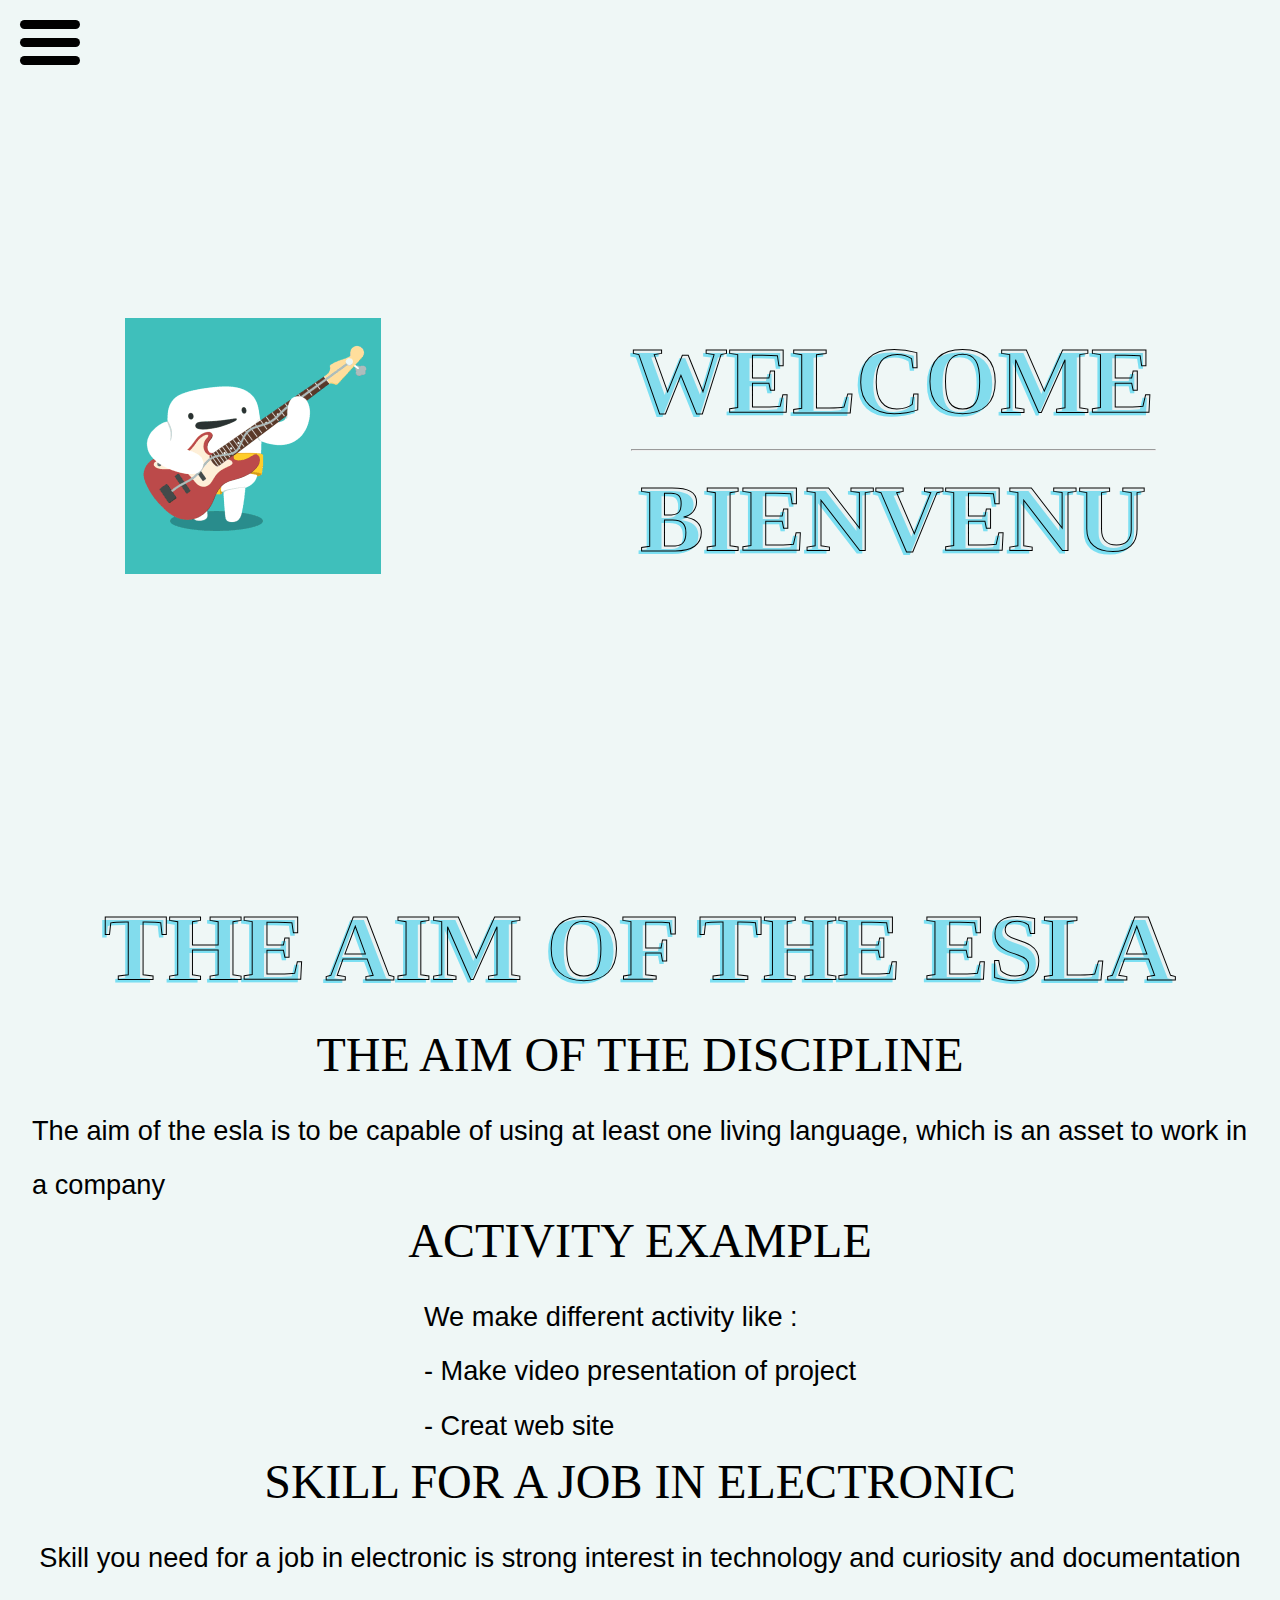
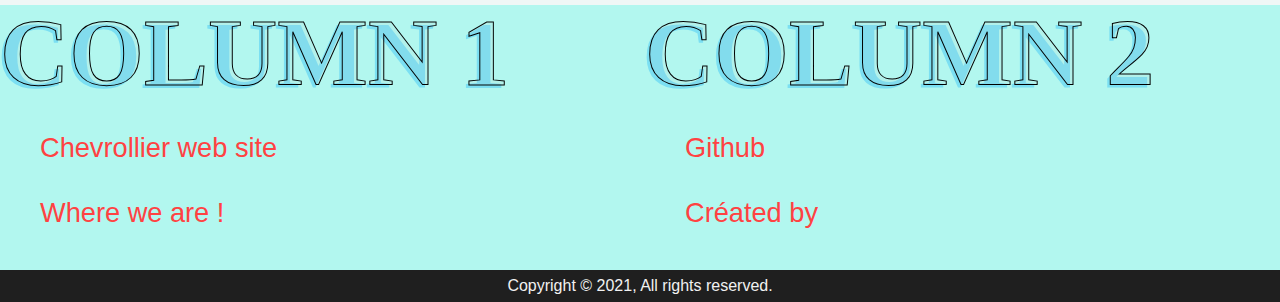
==== commit d1e9aa6a: "Correct readme" ====
--- a/index.html
+++ b/index.html
@@ -73,10 +73,13 @@
       <article class="presentation">
         <h2 class="presentation--title">The aim of the ESLA</h2>
         <h3>The aim of the discipline</h3>
-        <p></p>
+        <p>The aim of the esla is to be capable of using at least one living language, which is an asset to work in a company</p>
         <h3>Activity example</h3>
-        <p></p>
+        <p>We make different activity like : <br>
+          - Make video presentation of project <br>
+          - Creat web site</p>
         <h3>Skill for a job in electronic</h3>
+        <p>Skill you need for a job in electronic is strong interest in technology and curiosity and documentation</p>
       </article>
 
       <footer>
@@ -94,7 +97,7 @@
           <h2>column 2</h2>
           <ul>
             <li><a href="https://github.com/MrRoiPanda/esla_web_site.git" target="_blank">Github</a> </li>
-            <li><a href="#">Créated by</a></li>
+            <li><a href="">Créated by</a></li>
           </ul>
         </div>
         <span class="copyright"><p>Copyright &copy; 2021, All rights reserved.</p> </span>
--- a/css/styles.css
+++ b/css/styles.css
@@ -1,3 +1,3 @@
-*{margin:0;padding:0;font-display:optional}body{background-color:#eff7f6;font-family:'Montserrat', sans-serif;color:#000;font-size:1em;line-height:1.6em;font-weight:400}.fade-page-in{position:relative;z-index:1;display:block;height:100vh}h1{margin-top:0px;margin-bottom:40px;font-family:'Lora', serif;font-size:8em;line-height:1em;font-weight:900;text-transform:uppercase;color:rgba(192,192,192,0.1);-webkit-text-stroke:1px black;text-shadow:-3px 3px #7bdff2}h2{margin-top:0px;margin-bottom:20px;font-family:'Lora', serif;font-size:6em;line-height:1em;font-weight:900;text-transform:uppercase;color:rgba(192,192,192,0.1);-webkit-text-stroke:1px black;text-shadow:-3px 3px #7bdff2}h3{margin-top:0px;margin-bottom:20px;font-family:'Lora', serif;font-size:1.7em;line-height:1.2em;font-weight:400;text-transform:uppercase}h4{margin-top:0px;margin-bottom:20px;font-family:'Lora', serif;font-size:1.4em;line-height:1.6em;font-weight:500;letter-spacing:2px;text-transform:uppercase}h5{margin-top:0px;margin-bottom:20px;font-family:'Lora', serif;font-size:1.1em;line-height:1.2em;font-weight:500;letter-spacing:1px;text-transform:uppercase}h6{margin-top:0px;margin-bottom:10px;font-family:'Lora', serif;font-size:0.6em;line-height:2em;font-weight:600;letter-spacing:1.5px;text-transform:uppercase}p{margin-bottom:20px;font-family:'Montserrat', sans-serif;font-size:1.7em;line-height:2em}a{color:#ff4242;text-decoration:none;font-family:'Montserrat', sans-serif;font-size:1.7em;line-height:2em}ul{margin-top:0px;margin-bottom:20px;padding-left:40px}ol{margin-top:0px;margin-bottom:20px;padding-left:40px}li{margin-bottom:10px;list-style:none;font-family:'', sans-serif;font-size:1em;line-height:1.6em}.list-unstyled{padding-left:0;list-style:none}img{display:inline-block;max-width:100%}label{display:block;margin-bottom:0px;font-weight:700}blockquote{margin-bottom:10px;padding:10px 20px;border-left:5px none #e2e2e2;font-size:28px;line-height:35px;font-style:italic;text-align:center}figure{margin-bottom:10px}figcaption{margin-top:5px;font-family:'', sans-serif;font-size:0.7em;line-height:1.6em;font-style:normal;text-align:center}@media screen and (max-width: 991px){h1{font-size:5em}h2{font-size:3.5em}h3{font-size:1.3em}h4{font-size:1.2em}h5{font-size:1em}}@media screen and (max-width: 767px){h2{font-size:3em}}@media screen and (max-width: 479px){h1{font-size:3em}h2{font-size:2.7em}h3{font-size:1em}h4{font-size:1em}h5{letter-spacing:2px}p{font-size:1em}a{font-size:1em}li{font-size:1em}}@font-face{font-family:'Lora';src:url("assets/fonts/Lora/Lora-Bold.ttf");font-weight:900;font-style:Bold;font-display:auto}@font-face{font-family:'Montserrat';src:url("assets/fonts/Montserrat/Montserrat-Medium.ttf");font-weight:500;font-style:normal;font-display:auto}header{height:100vh;width:auto;display:flex;justify-content:space-around;flex-flow:row wrap;align-items:center}header h2{margin-top:20px;margin-bottom:20px}header .gif img{max-height:90vw}header .txt{display:flex;flex-flow:column;align-items:center}header .txt hr{width:100%}.presentation{display:flex;flex-flow:column;align-items:center}.presentation .presentation--title{text-align:center}.presentation p{max-width:95vw;margin:auto}.nav-section{position:fixed;left:0;top:0;z-index:1001}.nav-section .nav-bar{padding:20px 20px}.nav-section .nav-bar .menu-toggle{display:flex;height:100%;flex-direction:column;justify-content:center;flex:1;cursor:pointer}.nav-section .nav-bar .menu-toggle span{width:30px;height:1px;border:#000;background-color:#000}#nav-icon{width:60px;height:45px;position:relative;-webkit-transform:rotate(0deg);-moz-transform:rotate(0deg);-o-transform:rotate(0deg);transform:rotate(0deg);-webkit-transition:.5s ease-in-out;-moz-transition:.5s ease-in-out;-o-transition:.5s ease-in-out;transition:.5s ease-in-out;cursor:pointer}#nav-icon span{display:block;position:absolute;height:9px;width:100%;background:#000;border-radius:9px;opacity:1;left:0;-webkit-transform:rotate(0deg);-moz-transform:rotate(0deg);-o-transform:rotate(0deg);transform:rotate(0deg);-webkit-transition:.25s ease-in-out;-moz-transition:.25s ease-in-out;-o-transition:.25s ease-in-out;transition:.25s ease-in-out}#nav-icon span:nth-child(1){top:0px;-webkit-transform-origin:left center;-moz-transform-origin:left center;-o-transform-origin:left center;transform-origin:left center}#nav-icon span:nth-child(2){top:18px;-webkit-transform-origin:left center;-moz-transform-origin:left center;-o-transform-origin:left center;transform-origin:left center}#nav-icon span:nth-child(3){top:36px;-webkit-transform-origin:left center;-moz-transform-origin:left center;-o-transform-origin:left center;transform-origin:left center}#nav-icon.open span:nth-child(1){-webkit-transform:rotate(45deg);-moz-transform:rotate(45deg);-o-transform:rotate(45deg);transform:rotate(45deg);top:-3px;left:8px}#nav-icon.open span:nth-child(2){width:0%;opacity:0}#nav-icon.open span:nth-child(3){-webkit-transform:rotate(-45deg);-moz-transform:rotate(-45deg);-o-transform:rotate(-45deg);transform:rotate(-45deg);top:39px;left:8px}.menu-overlay{position:fixed;left:0;bottom:0;z-index:10;width:100%;height:100%;padding-bottom:2px;background-color:#f8e7fc}.menu-overlay .nav-block{width:100%;margin-left:11vw}.menu-overlay .nav-block .navigation-menu{position:relative;z-index:10;margin:0 10px 0 10px;padding-left:0;display:flex;flex-direction:column}.menu-overlay .nav-block .navigation-menu .nav-menu-link{opacity:1;position:relative;display:inline-block;transform:translate(0px, 0px);transition:color 200ms ease, padding 200ms ease;margin-top:0px;margin-bottom:20px;font-family:'Lora', serif;font-size:6em;line-height:1em;font-weight:900;text-transform:uppercase;color:rgba(192,192,192,0.1);-webkit-text-stroke:1px black;text-shadow:-3px 3px #deb2e8}@media screen and (max-width: 991px){.menu-overlay .nav-block .navigation-menu .nav-menu-link{font-size:5em}}@media screen and (max-width: 767px){.menu-overlay .nav-block .navigation-menu .nav-menu-link{font-size:3em}}@media screen and (max-width: 479px){.menu-overlay .nav-block .navigation-menu .nav-menu-link{font-size:2.7em}}.menu-overlay .nav-block .navigation-menu .nav-menu-link:hover{padding-left:40px;opacity:1;transform:none;color:#b2f7ef}.container.menu-overlay-container{display:flex;min-height:100%;padding-bottom:40px;flex-direction:column;justify-content:center}footer{display:grid;grid:auto-flow dense;background-color:#b2f7ef}footer .copyright{background:#1f1f1f}footer .copyright p{color:#f1f1f1;font-size:1em;text-align:center;margin-bottom:0}.q-btn{display:inline-flex;align-items:center;padding:8px 16px;border-radius:3px;color:white;font-weight:600;font-size:14px;line-height:150%}.q-btn img{margin-right:8px}.q-btn--github{background:#454658}.q-btn--github img{width:19px}.q-btn--discord{background:#6578C0}.q-btn--discord img{width:16px}@media screen and (max-width: 750px){.q-btn{padding:8px 12px;font-size:11px}}
+*{margin:0;padding:0;font-display:optional}body{background-color:#eff7f6;font-family:'Montserrat', sans-serif;color:#000;font-size:1em;line-height:1.6em;font-weight:400}.fade-page-in{position:relative;z-index:1;display:block;height:100vh}h1{margin-top:0px;margin-bottom:40px;font-family:'Lora', serif;font-size:8em;line-height:1em;font-weight:900;text-transform:uppercase;color:rgba(192,192,192,0.1);-webkit-text-stroke:1px black;text-shadow:-3px 3px #7bdff2}h2{margin-top:0px;margin-bottom:20px;font-family:'Lora', serif;font-size:6em;line-height:1em;font-weight:900;text-transform:uppercase;color:rgba(192,192,192,0.1);-webkit-text-stroke:1px black;text-shadow:-3px 3px #7bdff2}h3{margin-top:0px;margin-bottom:20px;font-family:'Lora', serif;font-size:3em;line-height:1.2em;font-weight:400;text-transform:uppercase}h4{margin-top:0px;margin-bottom:20px;font-family:'Lora', serif;font-size:1.4em;line-height:1.6em;font-weight:500;letter-spacing:2px;text-transform:uppercase}h5{margin-top:0px;margin-bottom:20px;font-family:'Lora', serif;font-size:1.1em;line-height:1.2em;font-weight:500;letter-spacing:1px;text-transform:uppercase}h6{margin-top:0px;margin-bottom:10px;font-family:'Lora', serif;font-size:0.6em;line-height:2em;font-weight:600;letter-spacing:1.5px;text-transform:uppercase}p{margin-bottom:20px;font-family:'Montserrat', sans-serif;font-size:1.7em;line-height:2em}a{color:#ff4242;text-decoration:none;font-family:'Montserrat', sans-serif;font-size:1.7em;line-height:2em}ul{margin-top:0px;margin-bottom:20px;padding-left:40px}ol{margin-top:0px;margin-bottom:20px;padding-left:40px}li{margin-bottom:10px;list-style:none;font-family:'', sans-serif;font-size:1em;line-height:1.6em}.list-unstyled{padding-left:0;list-style:none}img{display:inline-block;max-width:100%}label{display:block;margin-bottom:0px;font-weight:700}blockquote{margin-bottom:10px;padding:10px 20px;border-left:5px none #e2e2e2;font-size:28px;line-height:35px;font-style:italic;text-align:center}figure{margin-bottom:10px}figcaption{margin-top:5px;font-family:'', sans-serif;font-size:0.7em;line-height:1.6em;font-style:normal;text-align:center}article{margin-bottom:20px}@media screen and (max-width: 991px){h1{font-size:5em}h2{font-size:3.5em}h3{font-size:1.3em}h4{font-size:1.2em}h5{font-size:1em}p{font-size:1.2em}}@media screen and (max-width: 767px){h2{font-size:3em}p{font-size:1em}}@media screen and (max-width: 479px){h1{font-size:3em}h2{font-size:2.7em}h3{font-size:1em}h4{font-size:1em}h5{letter-spacing:2px}p{font-size:0.9em}a{font-size:1em}li{font-size:1em}}@font-face{font-family:'Lora';src:url("assets/fonts/Lora/Lora-Bold.ttf");font-weight:900;font-style:Bold;font-display:auto}@font-face{font-family:'Montserrat';src:url("assets/fonts/Montserrat/Montserrat-Medium.ttf");font-weight:500;font-style:normal;font-display:auto}header{height:100vh;width:auto;display:flex;justify-content:space-around;flex-flow:row wrap;align-items:center}header h2{margin-top:20px;margin-bottom:20px}header .gif img{max-height:90vw}header .txt{display:flex;flex-flow:column;align-items:center}header .txt hr{width:100%}.presentation{display:flex;flex-flow:column;align-items:center}.presentation .presentation--title{text-align:center;margin-bottom:30px}.presentation p{max-width:95vw;margin:auto}.nav-section{position:fixed;left:0;top:0;z-index:1001}.nav-section .nav-bar{padding:20px 20px}.nav-section .nav-bar .menu-toggle{display:flex;height:100%;flex-direction:column;justify-content:center;flex:1;cursor:pointer}.nav-section .nav-bar .menu-toggle span{width:30px;height:1px;border:#000;background-color:#000}#nav-icon{width:60px;height:45px;position:relative;-webkit-transform:rotate(0deg);-moz-transform:rotate(0deg);-o-transform:rotate(0deg);transform:rotate(0deg);-webkit-transition:.5s ease-in-out;-moz-transition:.5s ease-in-out;-o-transition:.5s ease-in-out;transition:.5s ease-in-out;cursor:pointer}#nav-icon span{display:block;position:absolute;height:9px;width:100%;background:#000;border-radius:9px;opacity:1;left:0;-webkit-transform:rotate(0deg);-moz-transform:rotate(0deg);-o-transform:rotate(0deg);transform:rotate(0deg);-webkit-transition:.25s ease-in-out;-moz-transition:.25s ease-in-out;-o-transition:.25s ease-in-out;transition:.25s ease-in-out}#nav-icon span:nth-child(1){top:0px;-webkit-transform-origin:left center;-moz-transform-origin:left center;-o-transform-origin:left center;transform-origin:left center}#nav-icon span:nth-child(2){top:18px;-webkit-transform-origin:left center;-moz-transform-origin:left center;-o-transform-origin:left center;transform-origin:left center}#nav-icon span:nth-child(3){top:36px;-webkit-transform-origin:left center;-moz-transform-origin:left center;-o-transform-origin:left center;transform-origin:left center}#nav-icon.open span:nth-child(1){-webkit-transform:rotate(45deg);-moz-transform:rotate(45deg);-o-transform:rotate(45deg);transform:rotate(45deg);top:-3px;left:8px}#nav-icon.open span:nth-child(2){width:0%;opacity:0}#nav-icon.open span:nth-child(3){-webkit-transform:rotate(-45deg);-moz-transform:rotate(-45deg);-o-transform:rotate(-45deg);transform:rotate(-45deg);top:39px;left:8px}.menu-overlay{position:fixed;left:0;bottom:0;z-index:10;width:100%;height:100%;padding-bottom:2px;background-color:#f8e7fc}.menu-overlay .nav-block{width:100%;margin-left:11vw}.menu-overlay .nav-block .navigation-menu{position:relative;z-index:10;margin:0 10px 0 10px;padding-left:0;display:flex;flex-direction:column}.menu-overlay .nav-block .navigation-menu .nav-menu-link{opacity:1;position:relative;display:inline-block;transform:translate(0px, 0px);transition:color 200ms ease, padding 200ms ease;margin-top:0px;margin-bottom:20px;font-family:'Lora', serif;font-size:6em;line-height:1em;font-weight:900;text-transform:uppercase;color:rgba(192,192,192,0.1);-webkit-text-stroke:1px black;text-shadow:-3px 3px #deb2e8}@media screen and (max-width: 991px){.menu-overlay .nav-block .navigation-menu .nav-menu-link{font-size:5em}}@media screen and (max-width: 767px){.menu-overlay .nav-block .navigation-menu .nav-menu-link{font-size:3em}}@media screen and (max-width: 479px){.menu-overlay .nav-block .navigation-menu .nav-menu-link{font-size:2.7em}}.menu-overlay .nav-block .navigation-menu .nav-menu-link:hover{padding-left:40px;opacity:1;transform:none;color:#b2f7ef}.container.menu-overlay-container{display:flex;min-height:100%;padding-bottom:40px;flex-direction:column;justify-content:center}footer{display:grid;grid:auto-flow dense;background-color:#b2f7ef;grid-gap:10px;grid-template-columns:1fr 1fr}footer .footer--container{grid-row:1}footer .copyright{background:#1f1f1f;grid-column:1 / 3;grid-row:2}footer .copyright p{color:#f1f1f1;font-size:1em;text-align:center;margin-bottom:0}@media screen and (max-width: 767px){.footer--container h2{font-size:2em}}.q-btn{display:inline-flex;align-items:center;padding:8px 16px;border-radius:3px;color:white;font-weight:600;font-size:14px;line-height:150%}.q-btn img{margin-right:8px}.q-btn--github{background:#454658}.q-btn--github img{width:19px}.q-btn--discord{background:#6578C0}.q-btn--discord img{width:16px}@media screen and (max-width: 750px){.q-btn{padding:8px 12px;font-size:11px}}
 
 /*# sourceMappingURL=styles.css.map */--- a/css/styles.css
+++ b/css/styles.css
@@ -1,3 +1,3 @@
-*{margin:0;padding:0;font-display:optional}body{background-color:#eff7f6;font-family:'Montserrat', sans-serif;color:#000;font-size:1em;line-height:1.6em;font-weight:400}.fade-page-in{position:relative;z-index:1;display:block;height:100vh}h1{margin-top:0px;margin-bottom:40px;font-family:'Lora', serif;font-size:8em;line-height:1em;font-weight:900;text-transform:uppercase;color:rgba(192,192,192,0.1);-webkit-text-stroke:1px black;text-shadow:-3px 3px #7bdff2}h2{margin-top:0px;margin-bottom:20px;font-family:'Lora', serif;font-size:6em;line-height:1em;font-weight:900;text-transform:uppercase;color:rgba(192,192,192,0.1);-webkit-text-stroke:1px black;text-shadow:-3px 3px #7bdff2}h3{margin-top:0px;margin-bottom:20px;font-family:'Lora', serif;font-size:1.7em;line-height:1.2em;font-weight:400;text-transform:uppercase}h4{margin-top:0px;margin-bottom:20px;font-family:'Lora', serif;font-size:1.4em;line-height:1.6em;font-weight:500;letter-spacing:2px;text-transform:uppercase}h5{margin-top:0px;margin-bottom:20px;font-family:'Lora', serif;font-size:1.1em;line-height:1.2em;font-weight:500;letter-spacing:1px;text-transform:uppercase}h6{margin-top:0px;margin-bottom:10px;font-family:'Lora', serif;font-size:0.6em;line-height:2em;font-weight:600;letter-spacing:1.5px;text-transform:uppercase}p{margin-bottom:20px;font-family:'Montserrat', sans-serif;font-size:1.7em;line-height:2em}a{color:#ff4242;text-decoration:none;font-family:'Montserrat', sans-serif;font-size:1.7em;line-height:2em}ul{margin-top:0px;margin-bottom:20px;padding-left:40px}ol{margin-top:0px;margin-bottom:20px;padding-left:40px}li{margin-bottom:10px;list-style:none;font-family:'', sans-serif;font-size:1em;line-height:1.6em}.list-unstyled{padding-left:0;list-style:none}img{display:inline-block;max-width:100%}label{display:block;margin-bottom:0px;font-weight:700}blockquote{margin-bottom:10px;padding:10px 20px;border-left:5px none #e2e2e2;font-size:28px;line-height:35px;font-style:italic;text-align:center}figure{margin-bottom:10px}figcaption{margin-top:5px;font-family:'', sans-serif;font-size:0.7em;line-height:1.6em;font-style:normal;text-align:center}@media screen and (max-width: 991px){h1{font-size:5em}h2{font-size:3.5em}h3{font-size:1.3em}h4{font-size:1.2em}h5{font-size:1em}}@media screen and (max-width: 767px){h2{font-size:3em}}@media screen and (max-width: 479px){h1{font-size:3em}h2{font-size:2.7em}h3{font-size:1em}h4{font-size:1em}h5{letter-spacing:2px}p{font-size:1em}a{font-size:1em}li{font-size:1em}}@font-face{font-family:'Lora';src:url("assets/fonts/Lora/Lora-Bold.ttf");font-weight:900;font-style:Bold;font-display:auto}@font-face{font-family:'Montserrat';src:url("assets/fonts/Montserrat/Montserrat-Medium.ttf");font-weight:500;font-style:normal;font-display:auto}header{height:100vh;width:auto;display:flex;justify-content:space-around;flex-flow:row wrap;align-items:center}header h2{margin-top:20px;margin-bottom:20px}header .gif img{max-height:90vw}header .txt{display:flex;flex-flow:column;align-items:center}header .txt hr{width:100%}.presentation{display:flex;flex-flow:column;align-items:center}.presentation .presentation--title{text-align:center}.presentation p{max-width:95vw;margin:auto}.nav-section{position:fixed;left:0;top:0;z-index:1001}.nav-section .nav-bar{padding:20px 20px}.nav-section .nav-bar .menu-toggle{display:flex;height:100%;flex-direction:column;justify-content:center;flex:1;cursor:pointer}.nav-section .nav-bar .menu-toggle span{width:30px;height:1px;border:#000;background-color:#000}#nav-icon{width:60px;height:45px;position:relative;-webkit-transform:rotate(0deg);-moz-transform:rotate(0deg);-o-transform:rotate(0deg);transform:rotate(0deg);-webkit-transition:.5s ease-in-out;-moz-transition:.5s ease-in-out;-o-transition:.5s ease-in-out;transition:.5s ease-in-out;cursor:pointer}#nav-icon span{display:block;position:absolute;height:9px;width:100%;background:#000;border-radius:9px;opacity:1;left:0;-webkit-transform:rotate(0deg);-moz-transform:rotate(0deg);-o-transform:rotate(0deg);transform:rotate(0deg);-webkit-transition:.25s ease-in-out;-moz-transition:.25s ease-in-out;-o-transition:.25s ease-in-out;transition:.25s ease-in-out}#nav-icon span:nth-child(1){top:0px;-webkit-transform-origin:left center;-moz-transform-origin:left center;-o-transform-origin:left center;transform-origin:left center}#nav-icon span:nth-child(2){top:18px;-webkit-transform-origin:left center;-moz-transform-origin:left center;-o-transform-origin:left center;transform-origin:left center}#nav-icon span:nth-child(3){top:36px;-webkit-transform-origin:left center;-moz-transform-origin:left center;-o-transform-origin:left center;transform-origin:left center}#nav-icon.open span:nth-child(1){-webkit-transform:rotate(45deg);-moz-transform:rotate(45deg);-o-transform:rotate(45deg);transform:rotate(45deg);top:-3px;left:8px}#nav-icon.open span:nth-child(2){width:0%;opacity:0}#nav-icon.open span:nth-child(3){-webkit-transform:rotate(-45deg);-moz-transform:rotate(-45deg);-o-transform:rotate(-45deg);transform:rotate(-45deg);top:39px;left:8px}.menu-overlay{position:fixed;left:0;bottom:0;z-index:10;width:100%;height:100%;padding-bottom:2px;background-color:#f8e7fc}.menu-overlay .nav-block{width:100%;margin-left:11vw}.menu-overlay .nav-block .navigation-menu{position:relative;z-index:10;margin:0 10px 0 10px;padding-left:0;display:flex;flex-direction:column}.menu-overlay .nav-block .navigation-menu .nav-menu-link{opacity:1;position:relative;display:inline-block;transform:translate(0px, 0px);transition:color 200ms ease, padding 200ms ease;margin-top:0px;margin-bottom:20px;font-family:'Lora', serif;font-size:6em;line-height:1em;font-weight:900;text-transform:uppercase;color:rgba(192,192,192,0.1);-webkit-text-stroke:1px black;text-shadow:-3px 3px #deb2e8}@media screen and (max-width: 991px){.menu-overlay .nav-block .navigation-menu .nav-menu-link{font-size:5em}}@media screen and (max-width: 767px){.menu-overlay .nav-block .navigation-menu .nav-menu-link{font-size:3em}}@media screen and (max-width: 479px){.menu-overlay .nav-block .navigation-menu .nav-menu-link{font-size:2.7em}}.menu-overlay .nav-block .navigation-menu .nav-menu-link:hover{padding-left:40px;opacity:1;transform:none;color:#b2f7ef}.container.menu-overlay-container{display:flex;min-height:100%;padding-bottom:40px;flex-direction:column;justify-content:center}footer{display:grid;grid:auto-flow dense;background-color:#b2f7ef}footer .copyright{background:#1f1f1f}footer .copyright p{color:#f1f1f1;font-size:1em;text-align:center;margin-bottom:0}.q-btn{display:inline-flex;align-items:center;padding:8px 16px;border-radius:3px;color:white;font-weight:600;font-size:14px;line-height:150%}.q-btn img{margin-right:8px}.q-btn--github{background:#454658}.q-btn--github img{width:19px}.q-btn--discord{background:#6578C0}.q-btn--discord img{width:16px}@media screen and (max-width: 750px){.q-btn{padding:8px 12px;font-size:11px}}
+*{margin:0;padding:0;font-display:optional}body{background-color:#eff7f6;font-family:'Montserrat', sans-serif;color:#000;font-size:1em;line-height:1.6em;font-weight:400}.fade-page-in{position:relative;z-index:1;display:block;height:100vh}h1{margin-top:0px;margin-bottom:40px;font-family:'Lora', serif;font-size:8em;line-height:1em;font-weight:900;text-transform:uppercase;color:rgba(192,192,192,0.1);-webkit-text-stroke:1px black;text-shadow:-3px 3px #7bdff2}h2{margin-top:0px;margin-bottom:20px;font-family:'Lora', serif;font-size:6em;line-height:1em;font-weight:900;text-transform:uppercase;color:rgba(192,192,192,0.1);-webkit-text-stroke:1px black;text-shadow:-3px 3px #7bdff2}h3{margin-top:0px;margin-bottom:20px;font-family:'Lora', serif;font-size:3em;line-height:1.2em;font-weight:400;text-transform:uppercase}h4{margin-top:0px;margin-bottom:20px;font-family:'Lora', serif;font-size:1.4em;line-height:1.6em;font-weight:500;letter-spacing:2px;text-transform:uppercase}h5{margin-top:0px;margin-bottom:20px;font-family:'Lora', serif;font-size:1.1em;line-height:1.2em;font-weight:500;letter-spacing:1px;text-transform:uppercase}h6{margin-top:0px;margin-bottom:10px;font-family:'Lora', serif;font-size:0.6em;line-height:2em;font-weight:600;letter-spacing:1.5px;text-transform:uppercase}p{margin-bottom:20px;font-family:'Montserrat', sans-serif;font-size:1.7em;line-height:2em}a{color:#ff4242;text-decoration:none;font-family:'Montserrat', sans-serif;font-size:1.7em;line-height:2em}ul{margin-top:0px;margin-bottom:20px;padding-left:40px}ol{margin-top:0px;margin-bottom:20px;padding-left:40px}li{margin-bottom:10px;list-style:none;font-family:'', sans-serif;font-size:1em;line-height:1.6em}.list-unstyled{padding-left:0;list-style:none}img{display:inline-block;max-width:100%}label{display:block;margin-bottom:0px;font-weight:700}blockquote{margin-bottom:10px;padding:10px 20px;border-left:5px none #e2e2e2;font-size:28px;line-height:35px;font-style:italic;text-align:center}figure{margin-bottom:10px}figcaption{margin-top:5px;font-family:'', sans-serif;font-size:0.7em;line-height:1.6em;font-style:normal;text-align:center}article{margin-bottom:20px}@media screen and (max-width: 991px){h1{font-size:5em}h2{font-size:3.5em}h3{font-size:1.3em}h4{font-size:1.2em}h5{font-size:1em}p{font-size:1.2em}}@media screen and (max-width: 767px){h2{font-size:3em}p{font-size:1em}}@media screen and (max-width: 479px){h1{font-size:3em}h2{font-size:2.7em}h3{font-size:1em}h4{font-size:1em}h5{letter-spacing:2px}p{font-size:0.9em}a{font-size:1em}li{font-size:1em}}@font-face{font-family:'Lora';src:url("assets/fonts/Lora/Lora-Bold.ttf");font-weight:900;font-style:Bold;font-display:auto}@font-face{font-family:'Montserrat';src:url("assets/fonts/Montserrat/Montserrat-Medium.ttf");font-weight:500;font-style:normal;font-display:auto}header{height:100vh;width:auto;display:flex;justify-content:space-around;flex-flow:row wrap;align-items:center}header h2{margin-top:20px;margin-bottom:20px}header .gif img{max-height:90vw}header .txt{display:flex;flex-flow:column;align-items:center}header .txt hr{width:100%}.presentation{display:flex;flex-flow:column;align-items:center}.presentation .presentation--title{text-align:center;margin-bottom:30px}.presentation p{max-width:95vw;margin:auto}.nav-section{position:fixed;left:0;top:0;z-index:1001}.nav-section .nav-bar{padding:20px 20px}.nav-section .nav-bar .menu-toggle{display:flex;height:100%;flex-direction:column;justify-content:center;flex:1;cursor:pointer}.nav-section .nav-bar .menu-toggle span{width:30px;height:1px;border:#000;background-color:#000}#nav-icon{width:60px;height:45px;position:relative;-webkit-transform:rotate(0deg);-moz-transform:rotate(0deg);-o-transform:rotate(0deg);transform:rotate(0deg);-webkit-transition:.5s ease-in-out;-moz-transition:.5s ease-in-out;-o-transition:.5s ease-in-out;transition:.5s ease-in-out;cursor:pointer}#nav-icon span{display:block;position:absolute;height:9px;width:100%;background:#000;border-radius:9px;opacity:1;left:0;-webkit-transform:rotate(0deg);-moz-transform:rotate(0deg);-o-transform:rotate(0deg);transform:rotate(0deg);-webkit-transition:.25s ease-in-out;-moz-transition:.25s ease-in-out;-o-transition:.25s ease-in-out;transition:.25s ease-in-out}#nav-icon span:nth-child(1){top:0px;-webkit-transform-origin:left center;-moz-transform-origin:left center;-o-transform-origin:left center;transform-origin:left center}#nav-icon span:nth-child(2){top:18px;-webkit-transform-origin:left center;-moz-transform-origin:left center;-o-transform-origin:left center;transform-origin:left center}#nav-icon span:nth-child(3){top:36px;-webkit-transform-origin:left center;-moz-transform-origin:left center;-o-transform-origin:left center;transform-origin:left center}#nav-icon.open span:nth-child(1){-webkit-transform:rotate(45deg);-moz-transform:rotate(45deg);-o-transform:rotate(45deg);transform:rotate(45deg);top:-3px;left:8px}#nav-icon.open span:nth-child(2){width:0%;opacity:0}#nav-icon.open span:nth-child(3){-webkit-transform:rotate(-45deg);-moz-transform:rotate(-45deg);-o-transform:rotate(-45deg);transform:rotate(-45deg);top:39px;left:8px}.menu-overlay{position:fixed;left:0;bottom:0;z-index:10;width:100%;height:100%;padding-bottom:2px;background-color:#f8e7fc}.menu-overlay .nav-block{width:100%;margin-left:11vw}.menu-overlay .nav-block .navigation-menu{position:relative;z-index:10;margin:0 10px 0 10px;padding-left:0;display:flex;flex-direction:column}.menu-overlay .nav-block .navigation-menu .nav-menu-link{opacity:1;position:relative;display:inline-block;transform:translate(0px, 0px);transition:color 200ms ease, padding 200ms ease;margin-top:0px;margin-bottom:20px;font-family:'Lora', serif;font-size:6em;line-height:1em;font-weight:900;text-transform:uppercase;color:rgba(192,192,192,0.1);-webkit-text-stroke:1px black;text-shadow:-3px 3px #deb2e8}@media screen and (max-width: 991px){.menu-overlay .nav-block .navigation-menu .nav-menu-link{font-size:5em}}@media screen and (max-width: 767px){.menu-overlay .nav-block .navigation-menu .nav-menu-link{font-size:3em}}@media screen and (max-width: 479px){.menu-overlay .nav-block .navigation-menu .nav-menu-link{font-size:2.7em}}.menu-overlay .nav-block .navigation-menu .nav-menu-link:hover{padding-left:40px;opacity:1;transform:none;color:#b2f7ef}.container.menu-overlay-container{display:flex;min-height:100%;padding-bottom:40px;flex-direction:column;justify-content:center}footer{display:grid;grid:auto-flow dense;background-color:#b2f7ef;grid-gap:10px;grid-template-columns:1fr 1fr}footer .footer--container{grid-row:1}footer .copyright{background:#1f1f1f;grid-column:1 / 3;grid-row:2}footer .copyright p{color:#f1f1f1;font-size:1em;text-align:center;margin-bottom:0}@media screen and (max-width: 767px){.footer--container h2{font-size:2em}}.q-btn{display:inline-flex;align-items:center;padding:8px 16px;border-radius:3px;color:white;font-weight:600;font-size:14px;line-height:150%}.q-btn img{margin-right:8px}.q-btn--github{background:#454658}.q-btn--github img{width:19px}.q-btn--discord{background:#6578C0}.q-btn--discord img{width:16px}@media screen and (max-width: 750px){.q-btn{padding:8px 12px;font-size:11px}}
 
 /*# sourceMappingURL=styles.css.map */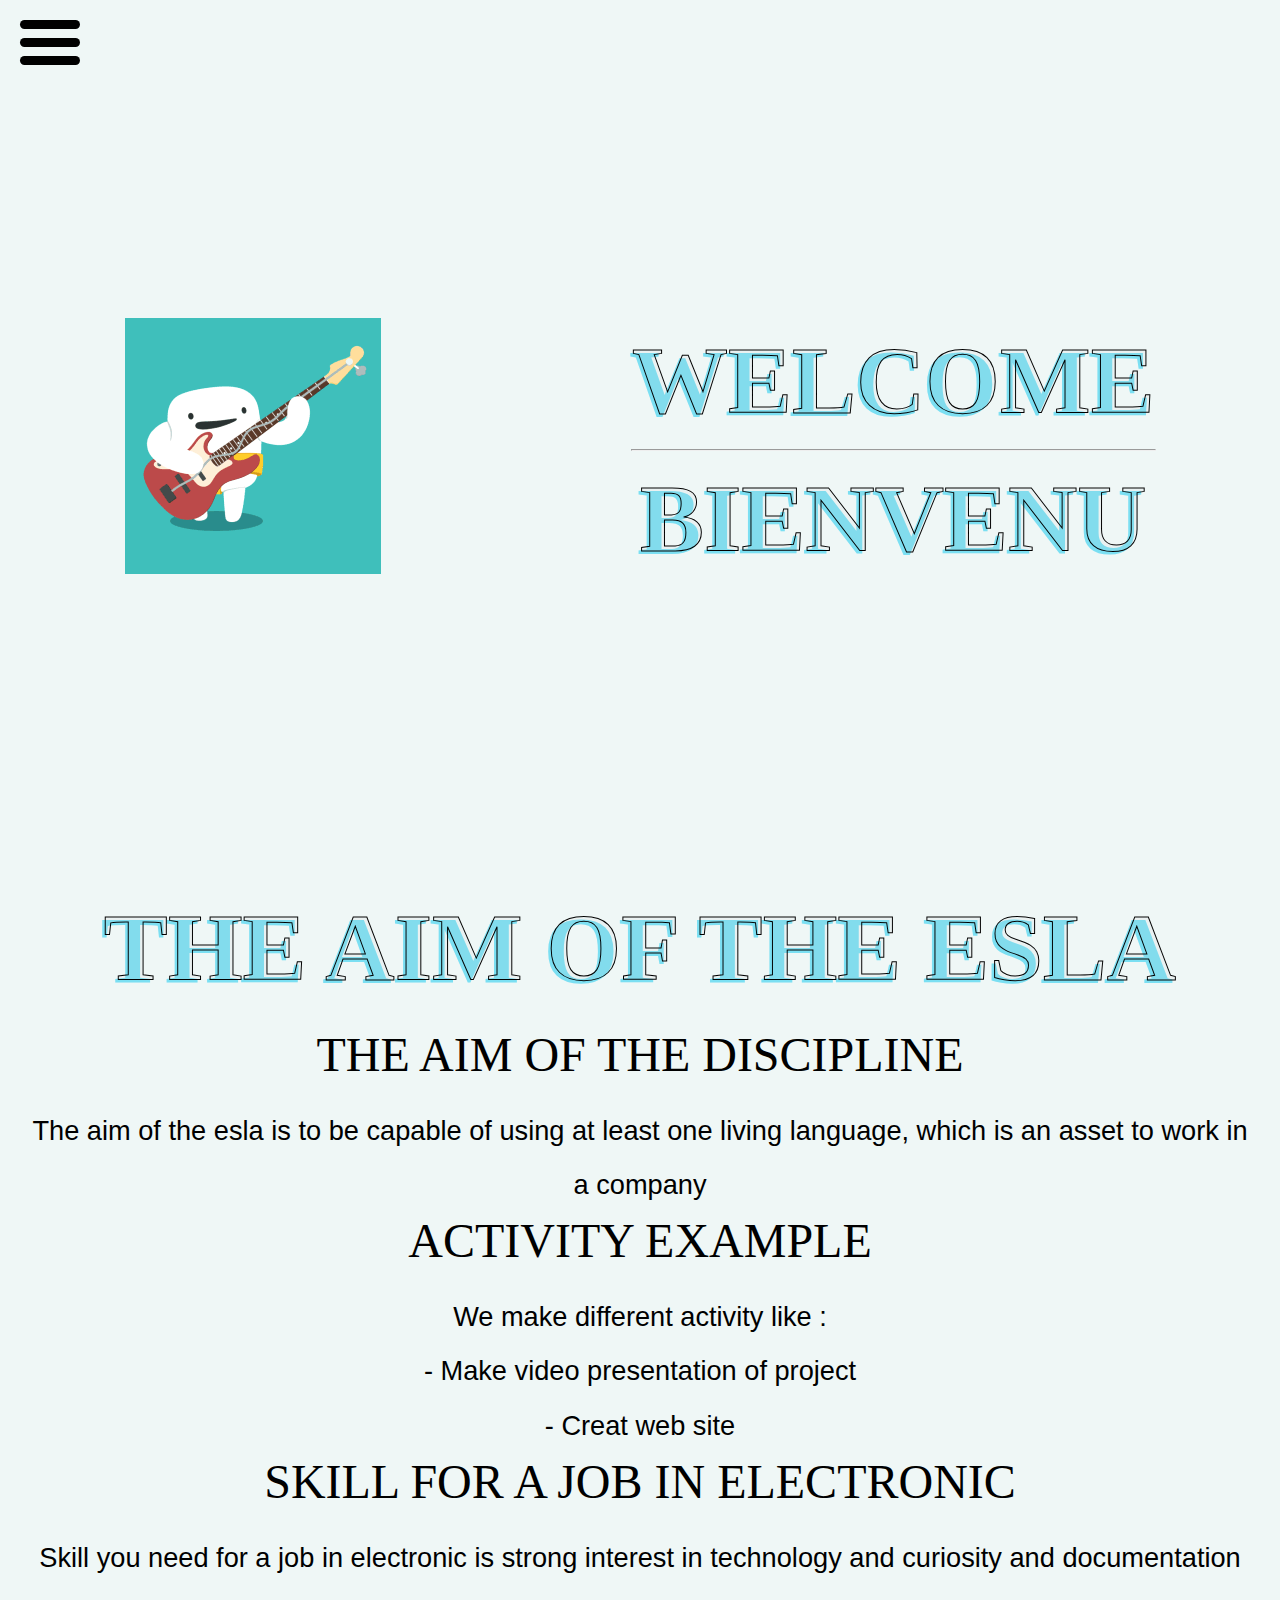
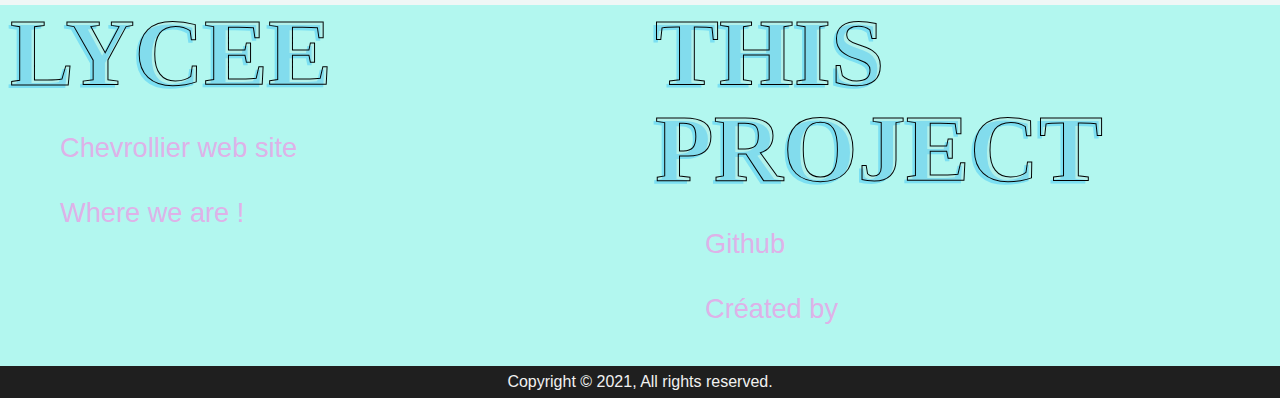
==== commit a5d999ec: "README.md" ====
--- a/index.html
+++ b/index.html
@@ -84,7 +84,7 @@
 
       <footer>
         <div class="footer--container">
-          <h2>column 1</h2>
+          <h2>lycee</h2>
           <ul>
             <li><a href="https://chevrollier.paysdelaloire.e-lyco.fr/" target="_blank">Chevrollier web site</a></li>
             <li><a href="https://goo.gl/maps/AwKUapdZeMS6paHA7" target="_blank">Where we are !</a></li>
@@ -94,7 +94,7 @@
           </ul>
         </div>
         <div class="footer--container">
-          <h2>column 2</h2>
+          <h2>this project</h2>
           <ul>
             <li><a href="https://github.com/MrRoiPanda/esla_web_site.git" target="_blank">Github</a> </li>
             <li><a href="">Créated by</a></li>
--- a/css/styles.css
+++ b/css/styles.css
@@ -1,3 +1,3 @@
-*{margin:0;padding:0;font-display:optional}body{background-color:#eff7f6;font-family:'Montserrat', sans-serif;color:#000;font-size:1em;line-height:1.6em;font-weight:400}.fade-page-in{position:relative;z-index:1;display:block;height:100vh}h1{margin-top:0px;margin-bottom:40px;font-family:'Lora', serif;font-size:8em;line-height:1em;font-weight:900;text-transform:uppercase;color:rgba(192,192,192,0.1);-webkit-text-stroke:1px black;text-shadow:-3px 3px #7bdff2}h2{margin-top:0px;margin-bottom:20px;font-family:'Lora', serif;font-size:6em;line-height:1em;font-weight:900;text-transform:uppercase;color:rgba(192,192,192,0.1);-webkit-text-stroke:1px black;text-shadow:-3px 3px #7bdff2}h3{margin-top:0px;margin-bottom:20px;font-family:'Lora', serif;font-size:3em;line-height:1.2em;font-weight:400;text-transform:uppercase}h4{margin-top:0px;margin-bottom:20px;font-family:'Lora', serif;font-size:1.4em;line-height:1.6em;font-weight:500;letter-spacing:2px;text-transform:uppercase}h5{margin-top:0px;margin-bottom:20px;font-family:'Lora', serif;font-size:1.1em;line-height:1.2em;font-weight:500;letter-spacing:1px;text-transform:uppercase}h6{margin-top:0px;margin-bottom:10px;font-family:'Lora', serif;font-size:0.6em;line-height:2em;font-weight:600;letter-spacing:1.5px;text-transform:uppercase}p{margin-bottom:20px;font-family:'Montserrat', sans-serif;font-size:1.7em;line-height:2em}a{color:#ff4242;text-decoration:none;font-family:'Montserrat', sans-serif;font-size:1.7em;line-height:2em}ul{margin-top:0px;margin-bottom:20px;padding-left:40px}ol{margin-top:0px;margin-bottom:20px;padding-left:40px}li{margin-bottom:10px;list-style:none;font-family:'', sans-serif;font-size:1em;line-height:1.6em}.list-unstyled{padding-left:0;list-style:none}img{display:inline-block;max-width:100%}label{display:block;margin-bottom:0px;font-weight:700}blockquote{margin-bottom:10px;padding:10px 20px;border-left:5px none #e2e2e2;font-size:28px;line-height:35px;font-style:italic;text-align:center}figure{margin-bottom:10px}figcaption{margin-top:5px;font-family:'', sans-serif;font-size:0.7em;line-height:1.6em;font-style:normal;text-align:center}article{margin-bottom:20px}@media screen and (max-width: 991px){h1{font-size:5em}h2{font-size:3.5em}h3{font-size:1.3em}h4{font-size:1.2em}h5{font-size:1em}p{font-size:1.2em}}@media screen and (max-width: 767px){h2{font-size:3em}p{font-size:1em}}@media screen and (max-width: 479px){h1{font-size:3em}h2{font-size:2.7em}h3{font-size:1em}h4{font-size:1em}h5{letter-spacing:2px}p{font-size:0.9em}a{font-size:1em}li{font-size:1em}}@font-face{font-family:'Lora';src:url("assets/fonts/Lora/Lora-Bold.ttf");font-weight:900;font-style:Bold;font-display:auto}@font-face{font-family:'Montserrat';src:url("assets/fonts/Montserrat/Montserrat-Medium.ttf");font-weight:500;font-style:normal;font-display:auto}header{height:100vh;width:auto;display:flex;justify-content:space-around;flex-flow:row wrap;align-items:center}header h2{margin-top:20px;margin-bottom:20px}header .gif img{max-height:90vw}header .txt{display:flex;flex-flow:column;align-items:center}header .txt hr{width:100%}.presentation{display:flex;flex-flow:column;align-items:center}.presentation .presentation--title{text-align:center;margin-bottom:30px}.presentation p{max-width:95vw;margin:auto}.nav-section{position:fixed;left:0;top:0;z-index:1001}.nav-section .nav-bar{padding:20px 20px}.nav-section .nav-bar .menu-toggle{display:flex;height:100%;flex-direction:column;justify-content:center;flex:1;cursor:pointer}.nav-section .nav-bar .menu-toggle span{width:30px;height:1px;border:#000;background-color:#000}#nav-icon{width:60px;height:45px;position:relative;-webkit-transform:rotate(0deg);-moz-transform:rotate(0deg);-o-transform:rotate(0deg);transform:rotate(0deg);-webkit-transition:.5s ease-in-out;-moz-transition:.5s ease-in-out;-o-transition:.5s ease-in-out;transition:.5s ease-in-out;cursor:pointer}#nav-icon span{display:block;position:absolute;height:9px;width:100%;background:#000;border-radius:9px;opacity:1;left:0;-webkit-transform:rotate(0deg);-moz-transform:rotate(0deg);-o-transform:rotate(0deg);transform:rotate(0deg);-webkit-transition:.25s ease-in-out;-moz-transition:.25s ease-in-out;-o-transition:.25s ease-in-out;transition:.25s ease-in-out}#nav-icon span:nth-child(1){top:0px;-webkit-transform-origin:left center;-moz-transform-origin:left center;-o-transform-origin:left center;transform-origin:left center}#nav-icon span:nth-child(2){top:18px;-webkit-transform-origin:left center;-moz-transform-origin:left center;-o-transform-origin:left center;transform-origin:left center}#nav-icon span:nth-child(3){top:36px;-webkit-transform-origin:left center;-moz-transform-origin:left center;-o-transform-origin:left center;transform-origin:left center}#nav-icon.open span:nth-child(1){-webkit-transform:rotate(45deg);-moz-transform:rotate(45deg);-o-transform:rotate(45deg);transform:rotate(45deg);top:-3px;left:8px}#nav-icon.open span:nth-child(2){width:0%;opacity:0}#nav-icon.open span:nth-child(3){-webkit-transform:rotate(-45deg);-moz-transform:rotate(-45deg);-o-transform:rotate(-45deg);transform:rotate(-45deg);top:39px;left:8px}.menu-overlay{position:fixed;left:0;bottom:0;z-index:10;width:100%;height:100%;padding-bottom:2px;background-color:#f8e7fc}.menu-overlay .nav-block{width:100%;margin-left:11vw}.menu-overlay .nav-block .navigation-menu{position:relative;z-index:10;margin:0 10px 0 10px;padding-left:0;display:flex;flex-direction:column}.menu-overlay .nav-block .navigation-menu .nav-menu-link{opacity:1;position:relative;display:inline-block;transform:translate(0px, 0px);transition:color 200ms ease, padding 200ms ease;margin-top:0px;margin-bottom:20px;font-family:'Lora', serif;font-size:6em;line-height:1em;font-weight:900;text-transform:uppercase;color:rgba(192,192,192,0.1);-webkit-text-stroke:1px black;text-shadow:-3px 3px #deb2e8}@media screen and (max-width: 991px){.menu-overlay .nav-block .navigation-menu .nav-menu-link{font-size:5em}}@media screen and (max-width: 767px){.menu-overlay .nav-block .navigation-menu .nav-menu-link{font-size:3em}}@media screen and (max-width: 479px){.menu-overlay .nav-block .navigation-menu .nav-menu-link{font-size:2.7em}}.menu-overlay .nav-block .navigation-menu .nav-menu-link:hover{padding-left:40px;opacity:1;transform:none;color:#b2f7ef}.container.menu-overlay-container{display:flex;min-height:100%;padding-bottom:40px;flex-direction:column;justify-content:center}footer{display:grid;grid:auto-flow dense;background-color:#b2f7ef;grid-gap:10px;grid-template-columns:1fr 1fr}footer .footer--container{grid-row:1}footer .copyright{background:#1f1f1f;grid-column:1 / 3;grid-row:2}footer .copyright p{color:#f1f1f1;font-size:1em;text-align:center;margin-bottom:0}@media screen and (max-width: 767px){.footer--container h2{font-size:2em}}.q-btn{display:inline-flex;align-items:center;padding:8px 16px;border-radius:3px;color:white;font-weight:600;font-size:14px;line-height:150%}.q-btn img{margin-right:8px}.q-btn--github{background:#454658}.q-btn--github img{width:19px}.q-btn--discord{background:#6578C0}.q-btn--discord img{width:16px}@media screen and (max-width: 750px){.q-btn{padding:8px 12px;font-size:11px}}
+*{margin:0;padding:0;font-display:optional}body{background-color:#eff7f6;font-family:'Montserrat', sans-serif;color:#000;font-size:1em;line-height:1.6em;font-weight:400}.fade-page-in{position:relative;z-index:1;display:block;height:100vh}h1{margin-top:0px;margin-bottom:40px;font-family:'Lora', serif;font-size:8em;line-height:1em;font-weight:900;text-transform:uppercase;color:rgba(192,192,192,0.1);-webkit-text-stroke:1px black;text-shadow:-3px 3px #7bdff2}h2{margin-top:0px;margin-bottom:20px;font-family:'Lora', serif;font-size:6em;line-height:1em;font-weight:900;text-transform:uppercase;color:rgba(192,192,192,0.1);-webkit-text-stroke:1px black;text-shadow:-3px 3px #7bdff2}h3{margin-top:0px;margin-bottom:20px;font-family:'Lora', serif;font-size:3em;line-height:1.2em;font-weight:400;text-transform:uppercase}h4{margin-top:0px;margin-bottom:20px;font-family:'Lora', serif;font-size:1.4em;line-height:1.6em;font-weight:500;letter-spacing:2px;text-transform:uppercase}h5{margin-top:0px;margin-bottom:20px;font-family:'Lora', serif;font-size:1.1em;line-height:1.2em;font-weight:500;letter-spacing:1px;text-transform:uppercase}h6{margin-top:0px;margin-bottom:10px;font-family:'Lora', serif;font-size:0.6em;line-height:2em;font-weight:600;letter-spacing:1.5px;text-transform:uppercase}p{text-align:center;margin-bottom:20px;font-family:'Montserrat', sans-serif;font-size:1.7em;line-height:2em}a{color:#ff4242;text-decoration:none;font-family:'Montserrat', sans-serif;font-size:1.7em;line-height:2em}ul{margin-top:0px;margin-bottom:20px;padding-left:40px}ol{margin-top:0px;margin-bottom:20px;padding-left:40px}li{margin-bottom:10px;list-style:none;font-family:'', sans-serif;font-size:1em;line-height:1.6em}.list-unstyled{padding-left:0;list-style:none}img{display:inline-block;max-width:100%}label{display:block;margin-bottom:0px;font-weight:700}blockquote{margin-bottom:10px;padding:10px 20px;border-left:5px none #e2e2e2;font-size:28px;line-height:35px;font-style:italic;text-align:center}figure{margin-bottom:10px}figcaption{margin-top:5px;font-family:'', sans-serif;font-size:0.7em;line-height:1.6em;font-style:normal;text-align:center}article{margin-bottom:20px}@media screen and (max-width: 991px){h1{font-size:5em}h2{font-size:3.5em}h3{font-size:1.3em}h4{font-size:1.2em}h5{font-size:1em}p{font-size:1.2em}a{font-size:1.3em}}@media screen and (max-width: 767px){h2{font-size:3em}p{font-size:1em}a{font-size:1.1em}}@media screen and (max-width: 479px){h1{font-size:3em}h2{font-size:2.7em}h3{font-size:1em}h4{font-size:1em}h5{letter-spacing:2px}p{font-size:0.9em}a{font-size:1em}li{font-size:1em}}@font-face{font-family:'Lora';src:url("assets/fonts/Lora/Lora-Bold.ttf");font-weight:900;font-style:Bold;font-display:auto}@font-face{font-family:'Montserrat';src:url("assets/fonts/Montserrat/Montserrat-Medium.ttf");font-weight:500;font-style:normal;font-display:auto}header{height:100vh;width:auto;display:flex;justify-content:space-around;flex-flow:row wrap;align-items:center}header h2{margin-top:20px;margin-bottom:20px}header .gif img{max-height:90vw}header .txt{display:flex;flex-flow:column;align-items:center}header .txt hr{width:100%}.presentation{display:flex;flex-flow:column;align-items:center}.presentation .presentation--title{text-align:center;margin-bottom:30px}.presentation p{max-width:95vw;margin:auto}.nav-section{position:fixed;left:0;top:0;z-index:1001}.nav-section .nav-bar{padding:20px 20px}.nav-section .nav-bar .menu-toggle{display:flex;height:100%;flex-direction:column;justify-content:center;flex:1;cursor:pointer}.nav-section .nav-bar .menu-toggle span{width:30px;height:1px;border:#000;background-color:#000}#nav-icon{width:60px;height:45px;position:relative;-webkit-transform:rotate(0deg);-moz-transform:rotate(0deg);-o-transform:rotate(0deg);transform:rotate(0deg);-webkit-transition:.5s ease-in-out;-moz-transition:.5s ease-in-out;-o-transition:.5s ease-in-out;transition:.5s ease-in-out;cursor:pointer}#nav-icon span{display:block;position:absolute;height:9px;width:100%;background:#000;border-radius:9px;opacity:1;left:0;-webkit-transform:rotate(0deg);-moz-transform:rotate(0deg);-o-transform:rotate(0deg);transform:rotate(0deg);-webkit-transition:.25s ease-in-out;-moz-transition:.25s ease-in-out;-o-transition:.25s ease-in-out;transition:.25s ease-in-out}#nav-icon span:nth-child(1){top:0px;-webkit-transform-origin:left center;-moz-transform-origin:left center;-o-transform-origin:left center;transform-origin:left center}#nav-icon span:nth-child(2){top:18px;-webkit-transform-origin:left center;-moz-transform-origin:left center;-o-transform-origin:left center;transform-origin:left center}#nav-icon span:nth-child(3){top:36px;-webkit-transform-origin:left center;-moz-transform-origin:left center;-o-transform-origin:left center;transform-origin:left center}#nav-icon.open span:nth-child(1){-webkit-transform:rotate(45deg);-moz-transform:rotate(45deg);-o-transform:rotate(45deg);transform:rotate(45deg);top:-3px;left:8px}#nav-icon.open span:nth-child(2){width:0%;opacity:0}#nav-icon.open span:nth-child(3){-webkit-transform:rotate(-45deg);-moz-transform:rotate(-45deg);-o-transform:rotate(-45deg);transform:rotate(-45deg);top:39px;left:8px}.menu-overlay{position:fixed;left:0;bottom:0;z-index:10;width:100%;height:100%;padding-bottom:2px;background-color:#f8e7fc}.menu-overlay .nav-block{width:100%;margin-left:11vw}.menu-overlay .nav-block .navigation-menu{position:relative;z-index:10;margin:0 10px 0 10px;padding-left:0;display:flex;flex-direction:column}.menu-overlay .nav-block .navigation-menu .nav-menu-link{opacity:1;position:relative;display:inline-block;transform:translate(0px, 0px);transition:color 200ms ease, padding 200ms ease;margin-top:0px;margin-bottom:20px;font-family:'Lora', serif;font-size:6em;line-height:1em;font-weight:900;text-transform:uppercase;color:rgba(192,192,192,0.1);-webkit-text-stroke:1px black;text-shadow:-3px 3px #deb2e8}@media screen and (max-width: 991px){.menu-overlay .nav-block .navigation-menu .nav-menu-link{font-size:5em}}@media screen and (max-width: 767px){.menu-overlay .nav-block .navigation-menu .nav-menu-link{font-size:3em}}@media screen and (max-width: 479px){.menu-overlay .nav-block .navigation-menu .nav-menu-link{font-size:2.7em}}.menu-overlay .nav-block .navigation-menu .nav-menu-link:hover{padding-left:40px;opacity:1;transform:none;color:#b2f7ef}.container.menu-overlay-container{display:flex;min-height:100%;padding-bottom:40px;flex-direction:column;justify-content:center}footer{display:grid;grid:auto-flow dense;background-color:#b2f7ef;grid-gap:10px;grid-template-columns:1fr 1fr}footer .footer--container{grid-row:1}footer .footer--container a{color:#deb2e8}footer .footer--container h2{margin-left:10px}footer .footer--container ul{margin-left:20px}footer .copyright{background:#1f1f1f;grid-column:1 / 3;grid-row:2}footer .copyright p{color:#f1f1f1;font-size:1em;text-align:center;margin-bottom:0}@media screen and (max-width: 767px){.footer--container h2{font-size:2em}}@media screen and (max-width: 479px){footer.footer--container h2{font-size:2em}}.q-btn{display:inline-flex;align-items:center;padding:8px 16px;border-radius:3px;color:white;font-weight:600;font-size:14px;line-height:150%}.q-btn img{margin-right:8px}.q-btn--github{background:#454658}.q-btn--github img{width:19px}.q-btn--discord{background:#6578C0}.q-btn--discord img{width:16px}@media screen and (max-width: 750px){.q-btn{padding:8px 12px;font-size:11px}}
 
 /*# sourceMappingURL=styles.css.map */--- a/css/styles.css
+++ b/css/styles.css
@@ -1,3 +1,3 @@
-*{margin:0;padding:0;font-display:optional}body{background-color:#eff7f6;font-family:'Montserrat', sans-serif;color:#000;font-size:1em;line-height:1.6em;font-weight:400}.fade-page-in{position:relative;z-index:1;display:block;height:100vh}h1{margin-top:0px;margin-bottom:40px;font-family:'Lora', serif;font-size:8em;line-height:1em;font-weight:900;text-transform:uppercase;color:rgba(192,192,192,0.1);-webkit-text-stroke:1px black;text-shadow:-3px 3px #7bdff2}h2{margin-top:0px;margin-bottom:20px;font-family:'Lora', serif;font-size:6em;line-height:1em;font-weight:900;text-transform:uppercase;color:rgba(192,192,192,0.1);-webkit-text-stroke:1px black;text-shadow:-3px 3px #7bdff2}h3{margin-top:0px;margin-bottom:20px;font-family:'Lora', serif;font-size:3em;line-height:1.2em;font-weight:400;text-transform:uppercase}h4{margin-top:0px;margin-bottom:20px;font-family:'Lora', serif;font-size:1.4em;line-height:1.6em;font-weight:500;letter-spacing:2px;text-transform:uppercase}h5{margin-top:0px;margin-bottom:20px;font-family:'Lora', serif;font-size:1.1em;line-height:1.2em;font-weight:500;letter-spacing:1px;text-transform:uppercase}h6{margin-top:0px;margin-bottom:10px;font-family:'Lora', serif;font-size:0.6em;line-height:2em;font-weight:600;letter-spacing:1.5px;text-transform:uppercase}p{margin-bottom:20px;font-family:'Montserrat', sans-serif;font-size:1.7em;line-height:2em}a{color:#ff4242;text-decoration:none;font-family:'Montserrat', sans-serif;font-size:1.7em;line-height:2em}ul{margin-top:0px;margin-bottom:20px;padding-left:40px}ol{margin-top:0px;margin-bottom:20px;padding-left:40px}li{margin-bottom:10px;list-style:none;font-family:'', sans-serif;font-size:1em;line-height:1.6em}.list-unstyled{padding-left:0;list-style:none}img{display:inline-block;max-width:100%}label{display:block;margin-bottom:0px;font-weight:700}blockquote{margin-bottom:10px;padding:10px 20px;border-left:5px none #e2e2e2;font-size:28px;line-height:35px;font-style:italic;text-align:center}figure{margin-bottom:10px}figcaption{margin-top:5px;font-family:'', sans-serif;font-size:0.7em;line-height:1.6em;font-style:normal;text-align:center}article{margin-bottom:20px}@media screen and (max-width: 991px){h1{font-size:5em}h2{font-size:3.5em}h3{font-size:1.3em}h4{font-size:1.2em}h5{font-size:1em}p{font-size:1.2em}}@media screen and (max-width: 767px){h2{font-size:3em}p{font-size:1em}}@media screen and (max-width: 479px){h1{font-size:3em}h2{font-size:2.7em}h3{font-size:1em}h4{font-size:1em}h5{letter-spacing:2px}p{font-size:0.9em}a{font-size:1em}li{font-size:1em}}@font-face{font-family:'Lora';src:url("assets/fonts/Lora/Lora-Bold.ttf");font-weight:900;font-style:Bold;font-display:auto}@font-face{font-family:'Montserrat';src:url("assets/fonts/Montserrat/Montserrat-Medium.ttf");font-weight:500;font-style:normal;font-display:auto}header{height:100vh;width:auto;display:flex;justify-content:space-around;flex-flow:row wrap;align-items:center}header h2{margin-top:20px;margin-bottom:20px}header .gif img{max-height:90vw}header .txt{display:flex;flex-flow:column;align-items:center}header .txt hr{width:100%}.presentation{display:flex;flex-flow:column;align-items:center}.presentation .presentation--title{text-align:center;margin-bottom:30px}.presentation p{max-width:95vw;margin:auto}.nav-section{position:fixed;left:0;top:0;z-index:1001}.nav-section .nav-bar{padding:20px 20px}.nav-section .nav-bar .menu-toggle{display:flex;height:100%;flex-direction:column;justify-content:center;flex:1;cursor:pointer}.nav-section .nav-bar .menu-toggle span{width:30px;height:1px;border:#000;background-color:#000}#nav-icon{width:60px;height:45px;position:relative;-webkit-transform:rotate(0deg);-moz-transform:rotate(0deg);-o-transform:rotate(0deg);transform:rotate(0deg);-webkit-transition:.5s ease-in-out;-moz-transition:.5s ease-in-out;-o-transition:.5s ease-in-out;transition:.5s ease-in-out;cursor:pointer}#nav-icon span{display:block;position:absolute;height:9px;width:100%;background:#000;border-radius:9px;opacity:1;left:0;-webkit-transform:rotate(0deg);-moz-transform:rotate(0deg);-o-transform:rotate(0deg);transform:rotate(0deg);-webkit-transition:.25s ease-in-out;-moz-transition:.25s ease-in-out;-o-transition:.25s ease-in-out;transition:.25s ease-in-out}#nav-icon span:nth-child(1){top:0px;-webkit-transform-origin:left center;-moz-transform-origin:left center;-o-transform-origin:left center;transform-origin:left center}#nav-icon span:nth-child(2){top:18px;-webkit-transform-origin:left center;-moz-transform-origin:left center;-o-transform-origin:left center;transform-origin:left center}#nav-icon span:nth-child(3){top:36px;-webkit-transform-origin:left center;-moz-transform-origin:left center;-o-transform-origin:left center;transform-origin:left center}#nav-icon.open span:nth-child(1){-webkit-transform:rotate(45deg);-moz-transform:rotate(45deg);-o-transform:rotate(45deg);transform:rotate(45deg);top:-3px;left:8px}#nav-icon.open span:nth-child(2){width:0%;opacity:0}#nav-icon.open span:nth-child(3){-webkit-transform:rotate(-45deg);-moz-transform:rotate(-45deg);-o-transform:rotate(-45deg);transform:rotate(-45deg);top:39px;left:8px}.menu-overlay{position:fixed;left:0;bottom:0;z-index:10;width:100%;height:100%;padding-bottom:2px;background-color:#f8e7fc}.menu-overlay .nav-block{width:100%;margin-left:11vw}.menu-overlay .nav-block .navigation-menu{position:relative;z-index:10;margin:0 10px 0 10px;padding-left:0;display:flex;flex-direction:column}.menu-overlay .nav-block .navigation-menu .nav-menu-link{opacity:1;position:relative;display:inline-block;transform:translate(0px, 0px);transition:color 200ms ease, padding 200ms ease;margin-top:0px;margin-bottom:20px;font-family:'Lora', serif;font-size:6em;line-height:1em;font-weight:900;text-transform:uppercase;color:rgba(192,192,192,0.1);-webkit-text-stroke:1px black;text-shadow:-3px 3px #deb2e8}@media screen and (max-width: 991px){.menu-overlay .nav-block .navigation-menu .nav-menu-link{font-size:5em}}@media screen and (max-width: 767px){.menu-overlay .nav-block .navigation-menu .nav-menu-link{font-size:3em}}@media screen and (max-width: 479px){.menu-overlay .nav-block .navigation-menu .nav-menu-link{font-size:2.7em}}.menu-overlay .nav-block .navigation-menu .nav-menu-link:hover{padding-left:40px;opacity:1;transform:none;color:#b2f7ef}.container.menu-overlay-container{display:flex;min-height:100%;padding-bottom:40px;flex-direction:column;justify-content:center}footer{display:grid;grid:auto-flow dense;background-color:#b2f7ef;grid-gap:10px;grid-template-columns:1fr 1fr}footer .footer--container{grid-row:1}footer .copyright{background:#1f1f1f;grid-column:1 / 3;grid-row:2}footer .copyright p{color:#f1f1f1;font-size:1em;text-align:center;margin-bottom:0}@media screen and (max-width: 767px){.footer--container h2{font-size:2em}}.q-btn{display:inline-flex;align-items:center;padding:8px 16px;border-radius:3px;color:white;font-weight:600;font-size:14px;line-height:150%}.q-btn img{margin-right:8px}.q-btn--github{background:#454658}.q-btn--github img{width:19px}.q-btn--discord{background:#6578C0}.q-btn--discord img{width:16px}@media screen and (max-width: 750px){.q-btn{padding:8px 12px;font-size:11px}}
+*{margin:0;padding:0;font-display:optional}body{background-color:#eff7f6;font-family:'Montserrat', sans-serif;color:#000;font-size:1em;line-height:1.6em;font-weight:400}.fade-page-in{position:relative;z-index:1;display:block;height:100vh}h1{margin-top:0px;margin-bottom:40px;font-family:'Lora', serif;font-size:8em;line-height:1em;font-weight:900;text-transform:uppercase;color:rgba(192,192,192,0.1);-webkit-text-stroke:1px black;text-shadow:-3px 3px #7bdff2}h2{margin-top:0px;margin-bottom:20px;font-family:'Lora', serif;font-size:6em;line-height:1em;font-weight:900;text-transform:uppercase;color:rgba(192,192,192,0.1);-webkit-text-stroke:1px black;text-shadow:-3px 3px #7bdff2}h3{margin-top:0px;margin-bottom:20px;font-family:'Lora', serif;font-size:3em;line-height:1.2em;font-weight:400;text-transform:uppercase}h4{margin-top:0px;margin-bottom:20px;font-family:'Lora', serif;font-size:1.4em;line-height:1.6em;font-weight:500;letter-spacing:2px;text-transform:uppercase}h5{margin-top:0px;margin-bottom:20px;font-family:'Lora', serif;font-size:1.1em;line-height:1.2em;font-weight:500;letter-spacing:1px;text-transform:uppercase}h6{margin-top:0px;margin-bottom:10px;font-family:'Lora', serif;font-size:0.6em;line-height:2em;font-weight:600;letter-spacing:1.5px;text-transform:uppercase}p{text-align:center;margin-bottom:20px;font-family:'Montserrat', sans-serif;font-size:1.7em;line-height:2em}a{color:#ff4242;text-decoration:none;font-family:'Montserrat', sans-serif;font-size:1.7em;line-height:2em}ul{margin-top:0px;margin-bottom:20px;padding-left:40px}ol{margin-top:0px;margin-bottom:20px;padding-left:40px}li{margin-bottom:10px;list-style:none;font-family:'', sans-serif;font-size:1em;line-height:1.6em}.list-unstyled{padding-left:0;list-style:none}img{display:inline-block;max-width:100%}label{display:block;margin-bottom:0px;font-weight:700}blockquote{margin-bottom:10px;padding:10px 20px;border-left:5px none #e2e2e2;font-size:28px;line-height:35px;font-style:italic;text-align:center}figure{margin-bottom:10px}figcaption{margin-top:5px;font-family:'', sans-serif;font-size:0.7em;line-height:1.6em;font-style:normal;text-align:center}article{margin-bottom:20px}@media screen and (max-width: 991px){h1{font-size:5em}h2{font-size:3.5em}h3{font-size:1.3em}h4{font-size:1.2em}h5{font-size:1em}p{font-size:1.2em}a{font-size:1.3em}}@media screen and (max-width: 767px){h2{font-size:3em}p{font-size:1em}a{font-size:1.1em}}@media screen and (max-width: 479px){h1{font-size:3em}h2{font-size:2.7em}h3{font-size:1em}h4{font-size:1em}h5{letter-spacing:2px}p{font-size:0.9em}a{font-size:1em}li{font-size:1em}}@font-face{font-family:'Lora';src:url("assets/fonts/Lora/Lora-Bold.ttf");font-weight:900;font-style:Bold;font-display:auto}@font-face{font-family:'Montserrat';src:url("assets/fonts/Montserrat/Montserrat-Medium.ttf");font-weight:500;font-style:normal;font-display:auto}header{height:100vh;width:auto;display:flex;justify-content:space-around;flex-flow:row wrap;align-items:center}header h2{margin-top:20px;margin-bottom:20px}header .gif img{max-height:90vw}header .txt{display:flex;flex-flow:column;align-items:center}header .txt hr{width:100%}.presentation{display:flex;flex-flow:column;align-items:center}.presentation .presentation--title{text-align:center;margin-bottom:30px}.presentation p{max-width:95vw;margin:auto}.nav-section{position:fixed;left:0;top:0;z-index:1001}.nav-section .nav-bar{padding:20px 20px}.nav-section .nav-bar .menu-toggle{display:flex;height:100%;flex-direction:column;justify-content:center;flex:1;cursor:pointer}.nav-section .nav-bar .menu-toggle span{width:30px;height:1px;border:#000;background-color:#000}#nav-icon{width:60px;height:45px;position:relative;-webkit-transform:rotate(0deg);-moz-transform:rotate(0deg);-o-transform:rotate(0deg);transform:rotate(0deg);-webkit-transition:.5s ease-in-out;-moz-transition:.5s ease-in-out;-o-transition:.5s ease-in-out;transition:.5s ease-in-out;cursor:pointer}#nav-icon span{display:block;position:absolute;height:9px;width:100%;background:#000;border-radius:9px;opacity:1;left:0;-webkit-transform:rotate(0deg);-moz-transform:rotate(0deg);-o-transform:rotate(0deg);transform:rotate(0deg);-webkit-transition:.25s ease-in-out;-moz-transition:.25s ease-in-out;-o-transition:.25s ease-in-out;transition:.25s ease-in-out}#nav-icon span:nth-child(1){top:0px;-webkit-transform-origin:left center;-moz-transform-origin:left center;-o-transform-origin:left center;transform-origin:left center}#nav-icon span:nth-child(2){top:18px;-webkit-transform-origin:left center;-moz-transform-origin:left center;-o-transform-origin:left center;transform-origin:left center}#nav-icon span:nth-child(3){top:36px;-webkit-transform-origin:left center;-moz-transform-origin:left center;-o-transform-origin:left center;transform-origin:left center}#nav-icon.open span:nth-child(1){-webkit-transform:rotate(45deg);-moz-transform:rotate(45deg);-o-transform:rotate(45deg);transform:rotate(45deg);top:-3px;left:8px}#nav-icon.open span:nth-child(2){width:0%;opacity:0}#nav-icon.open span:nth-child(3){-webkit-transform:rotate(-45deg);-moz-transform:rotate(-45deg);-o-transform:rotate(-45deg);transform:rotate(-45deg);top:39px;left:8px}.menu-overlay{position:fixed;left:0;bottom:0;z-index:10;width:100%;height:100%;padding-bottom:2px;background-color:#f8e7fc}.menu-overlay .nav-block{width:100%;margin-left:11vw}.menu-overlay .nav-block .navigation-menu{position:relative;z-index:10;margin:0 10px 0 10px;padding-left:0;display:flex;flex-direction:column}.menu-overlay .nav-block .navigation-menu .nav-menu-link{opacity:1;position:relative;display:inline-block;transform:translate(0px, 0px);transition:color 200ms ease, padding 200ms ease;margin-top:0px;margin-bottom:20px;font-family:'Lora', serif;font-size:6em;line-height:1em;font-weight:900;text-transform:uppercase;color:rgba(192,192,192,0.1);-webkit-text-stroke:1px black;text-shadow:-3px 3px #deb2e8}@media screen and (max-width: 991px){.menu-overlay .nav-block .navigation-menu .nav-menu-link{font-size:5em}}@media screen and (max-width: 767px){.menu-overlay .nav-block .navigation-menu .nav-menu-link{font-size:3em}}@media screen and (max-width: 479px){.menu-overlay .nav-block .navigation-menu .nav-menu-link{font-size:2.7em}}.menu-overlay .nav-block .navigation-menu .nav-menu-link:hover{padding-left:40px;opacity:1;transform:none;color:#b2f7ef}.container.menu-overlay-container{display:flex;min-height:100%;padding-bottom:40px;flex-direction:column;justify-content:center}footer{display:grid;grid:auto-flow dense;background-color:#b2f7ef;grid-gap:10px;grid-template-columns:1fr 1fr}footer .footer--container{grid-row:1}footer .footer--container a{color:#deb2e8}footer .footer--container h2{margin-left:10px}footer .footer--container ul{margin-left:20px}footer .copyright{background:#1f1f1f;grid-column:1 / 3;grid-row:2}footer .copyright p{color:#f1f1f1;font-size:1em;text-align:center;margin-bottom:0}@media screen and (max-width: 767px){.footer--container h2{font-size:2em}}@media screen and (max-width: 479px){footer.footer--container h2{font-size:2em}}.q-btn{display:inline-flex;align-items:center;padding:8px 16px;border-radius:3px;color:white;font-weight:600;font-size:14px;line-height:150%}.q-btn img{margin-right:8px}.q-btn--github{background:#454658}.q-btn--github img{width:19px}.q-btn--discord{background:#6578C0}.q-btn--discord img{width:16px}@media screen and (max-width: 750px){.q-btn{padding:8px 12px;font-size:11px}}
 
 /*# sourceMappingURL=styles.css.map */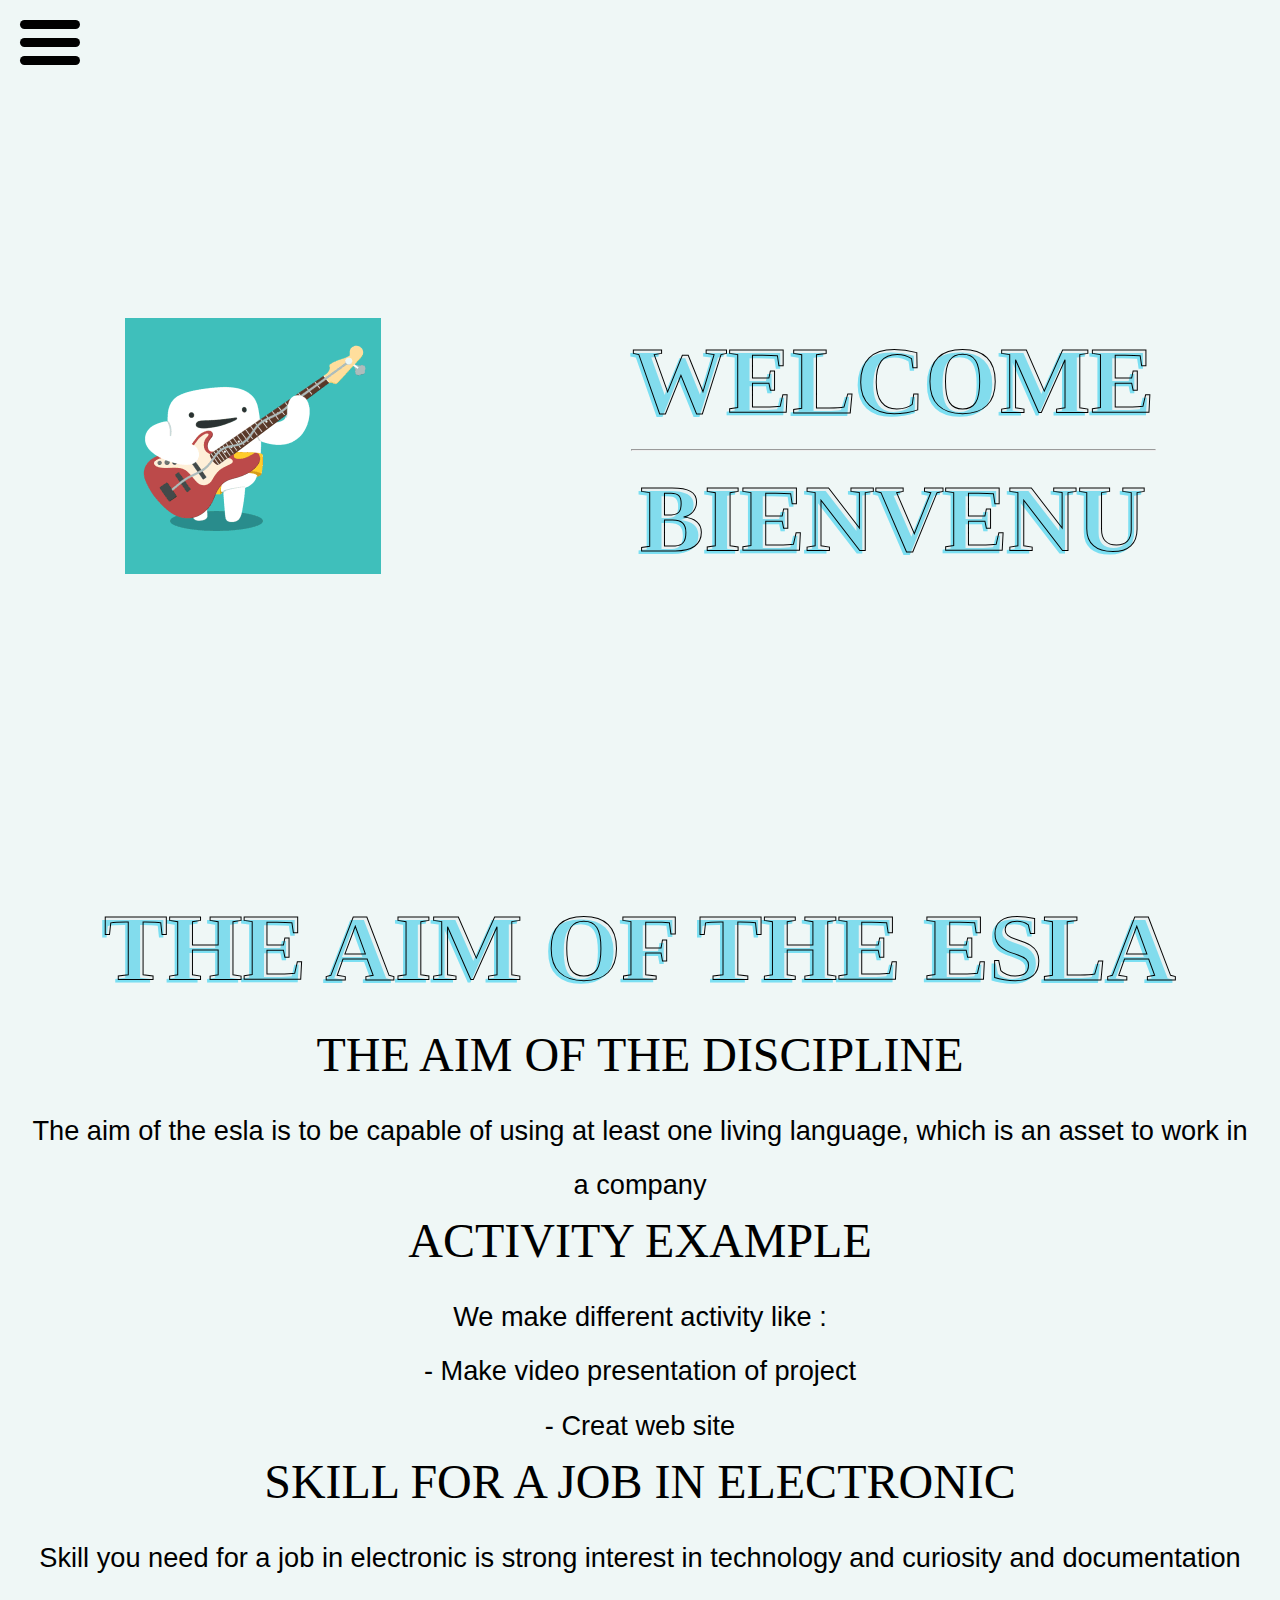
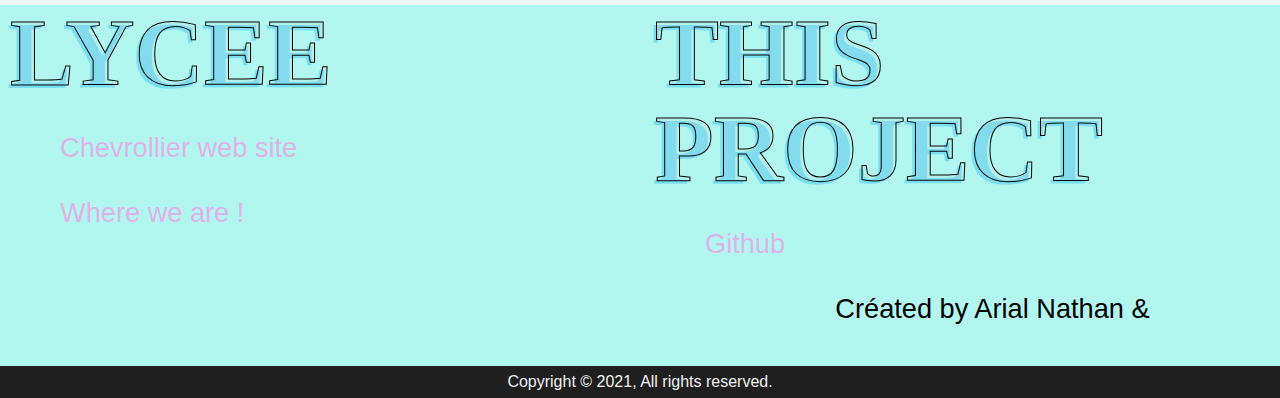
==== commit 4e1aa1a9: "correct footer" ====
--- a/index.html
+++ b/index.html
@@ -54,6 +54,7 @@
               <li><a href="index.html" class="nav-menu-link">home</a></li>
               <li><a href="connectedWeek.html" class="nav-menu-link">Connected week</a></li>
               <li><a href="boardBuilding.html" class="nav-menu-link">Board Building</a></li>
+              <li><a href="afterDiploma.html" class="nav-menu-link">After Diploma</a></li>
             </ul>
           </nav>
         </div>
@@ -97,7 +98,7 @@
           <h2>this project</h2>
           <ul>
             <li><a href="https://github.com/MrRoiPanda/esla_web_site.git" target="_blank">Github</a> </li>
-            <li><a href="">Créated by</a></li>
+            <li><p>Créated by Arial Nathan & </p></li>
           </ul>
         </div>
         <span class="copyright"><p>Copyright &copy; 2021, All rights reserved.</p> </span>
--- a/css/styles.css
+++ b/css/styles.css
@@ -1,3 +1,3 @@
-*{margin:0;padding:0;font-display:optional}body{background-color:#eff7f6;font-family:'Montserrat', sans-serif;color:#000;font-size:1em;line-height:1.6em;font-weight:400}.fade-page-in{position:relative;z-index:1;display:block;height:100vh}h1{margin-top:0px;margin-bottom:40px;font-family:'Lora', serif;font-size:8em;line-height:1em;font-weight:900;text-transform:uppercase;color:rgba(192,192,192,0.1);-webkit-text-stroke:1px black;text-shadow:-3px 3px #7bdff2}h2{margin-top:0px;margin-bottom:20px;font-family:'Lora', serif;font-size:6em;line-height:1em;font-weight:900;text-transform:uppercase;color:rgba(192,192,192,0.1);-webkit-text-stroke:1px black;text-shadow:-3px 3px #7bdff2}h3{margin-top:0px;margin-bottom:20px;font-family:'Lora', serif;font-size:3em;line-height:1.2em;font-weight:400;text-transform:uppercase}h4{margin-top:0px;margin-bottom:20px;font-family:'Lora', serif;font-size:1.4em;line-height:1.6em;font-weight:500;letter-spacing:2px;text-transform:uppercase}h5{margin-top:0px;margin-bottom:20px;font-family:'Lora', serif;font-size:1.1em;line-height:1.2em;font-weight:500;letter-spacing:1px;text-transform:uppercase}h6{margin-top:0px;margin-bottom:10px;font-family:'Lora', serif;font-size:0.6em;line-height:2em;font-weight:600;letter-spacing:1.5px;text-transform:uppercase}p{text-align:center;margin-bottom:20px;font-family:'Montserrat', sans-serif;font-size:1.7em;line-height:2em}a{color:#ff4242;text-decoration:none;font-family:'Montserrat', sans-serif;font-size:1.7em;line-height:2em}ul{margin-top:0px;margin-bottom:20px;padding-left:40px}ol{margin-top:0px;margin-bottom:20px;padding-left:40px}li{margin-bottom:10px;list-style:none;font-family:'', sans-serif;font-size:1em;line-height:1.6em}.list-unstyled{padding-left:0;list-style:none}img{display:inline-block;max-width:100%}label{display:block;margin-bottom:0px;font-weight:700}blockquote{margin-bottom:10px;padding:10px 20px;border-left:5px none #e2e2e2;font-size:28px;line-height:35px;font-style:italic;text-align:center}figure{margin-bottom:10px}figcaption{margin-top:5px;font-family:'', sans-serif;font-size:0.7em;line-height:1.6em;font-style:normal;text-align:center}article{margin-bottom:20px}@media screen and (max-width: 991px){h1{font-size:5em}h2{font-size:3.5em}h3{font-size:1.3em}h4{font-size:1.2em}h5{font-size:1em}p{font-size:1.2em}a{font-size:1.3em}}@media screen and (max-width: 767px){h2{font-size:3em}p{font-size:1em}a{font-size:1.1em}}@media screen and (max-width: 479px){h1{font-size:3em}h2{font-size:2.7em}h3{font-size:1em}h4{font-size:1em}h5{letter-spacing:2px}p{font-size:0.9em}a{font-size:1em}li{font-size:1em}}@font-face{font-family:'Lora';src:url("assets/fonts/Lora/Lora-Bold.ttf");font-weight:900;font-style:Bold;font-display:auto}@font-face{font-family:'Montserrat';src:url("assets/fonts/Montserrat/Montserrat-Medium.ttf");font-weight:500;font-style:normal;font-display:auto}header{height:100vh;width:auto;display:flex;justify-content:space-around;flex-flow:row wrap;align-items:center}header h2{margin-top:20px;margin-bottom:20px}header .gif img{max-height:90vw}header .txt{display:flex;flex-flow:column;align-items:center}header .txt hr{width:100%}.presentation{display:flex;flex-flow:column;align-items:center}.presentation .presentation--title{text-align:center;margin-bottom:30px}.presentation p{max-width:95vw;margin:auto}.nav-section{position:fixed;left:0;top:0;z-index:1001}.nav-section .nav-bar{padding:20px 20px}.nav-section .nav-bar .menu-toggle{display:flex;height:100%;flex-direction:column;justify-content:center;flex:1;cursor:pointer}.nav-section .nav-bar .menu-toggle span{width:30px;height:1px;border:#000;background-color:#000}#nav-icon{width:60px;height:45px;position:relative;-webkit-transform:rotate(0deg);-moz-transform:rotate(0deg);-o-transform:rotate(0deg);transform:rotate(0deg);-webkit-transition:.5s ease-in-out;-moz-transition:.5s ease-in-out;-o-transition:.5s ease-in-out;transition:.5s ease-in-out;cursor:pointer}#nav-icon span{display:block;position:absolute;height:9px;width:100%;background:#000;border-radius:9px;opacity:1;left:0;-webkit-transform:rotate(0deg);-moz-transform:rotate(0deg);-o-transform:rotate(0deg);transform:rotate(0deg);-webkit-transition:.25s ease-in-out;-moz-transition:.25s ease-in-out;-o-transition:.25s ease-in-out;transition:.25s ease-in-out}#nav-icon span:nth-child(1){top:0px;-webkit-transform-origin:left center;-moz-transform-origin:left center;-o-transform-origin:left center;transform-origin:left center}#nav-icon span:nth-child(2){top:18px;-webkit-transform-origin:left center;-moz-transform-origin:left center;-o-transform-origin:left center;transform-origin:left center}#nav-icon span:nth-child(3){top:36px;-webkit-transform-origin:left center;-moz-transform-origin:left center;-o-transform-origin:left center;transform-origin:left center}#nav-icon.open span:nth-child(1){-webkit-transform:rotate(45deg);-moz-transform:rotate(45deg);-o-transform:rotate(45deg);transform:rotate(45deg);top:-3px;left:8px}#nav-icon.open span:nth-child(2){width:0%;opacity:0}#nav-icon.open span:nth-child(3){-webkit-transform:rotate(-45deg);-moz-transform:rotate(-45deg);-o-transform:rotate(-45deg);transform:rotate(-45deg);top:39px;left:8px}.menu-overlay{position:fixed;left:0;bottom:0;z-index:10;width:100%;height:100%;padding-bottom:2px;background-color:#f8e7fc}.menu-overlay .nav-block{width:100%;margin-left:11vw}.menu-overlay .nav-block .navigation-menu{position:relative;z-index:10;margin:0 10px 0 10px;padding-left:0;display:flex;flex-direction:column}.menu-overlay .nav-block .navigation-menu .nav-menu-link{opacity:1;position:relative;display:inline-block;transform:translate(0px, 0px);transition:color 200ms ease, padding 200ms ease;margin-top:0px;margin-bottom:20px;font-family:'Lora', serif;font-size:6em;line-height:1em;font-weight:900;text-transform:uppercase;color:rgba(192,192,192,0.1);-webkit-text-stroke:1px black;text-shadow:-3px 3px #deb2e8}@media screen and (max-width: 991px){.menu-overlay .nav-block .navigation-menu .nav-menu-link{font-size:5em}}@media screen and (max-width: 767px){.menu-overlay .nav-block .navigation-menu .nav-menu-link{font-size:3em}}@media screen and (max-width: 479px){.menu-overlay .nav-block .navigation-menu .nav-menu-link{font-size:2.7em}}.menu-overlay .nav-block .navigation-menu .nav-menu-link:hover{padding-left:40px;opacity:1;transform:none;color:#b2f7ef}.container.menu-overlay-container{display:flex;min-height:100%;padding-bottom:40px;flex-direction:column;justify-content:center}footer{display:grid;grid:auto-flow dense;background-color:#b2f7ef;grid-gap:10px;grid-template-columns:1fr 1fr}footer .footer--container{grid-row:1}footer .footer--container a{color:#deb2e8}footer .footer--container h2{margin-left:10px}footer .footer--container ul{margin-left:20px}footer .copyright{background:#1f1f1f;grid-column:1 / 3;grid-row:2}footer .copyright p{color:#f1f1f1;font-size:1em;text-align:center;margin-bottom:0}@media screen and (max-width: 767px){.footer--container h2{font-size:2em}}@media screen and (max-width: 479px){footer.footer--container h2{font-size:2em}}.q-btn{display:inline-flex;align-items:center;padding:8px 16px;border-radius:3px;color:white;font-weight:600;font-size:14px;line-height:150%}.q-btn img{margin-right:8px}.q-btn--github{background:#454658}.q-btn--github img{width:19px}.q-btn--discord{background:#6578C0}.q-btn--discord img{width:16px}@media screen and (max-width: 750px){.q-btn{padding:8px 12px;font-size:11px}}
+*{margin:0;padding:0;font-display:optional}body{background-color:#eff7f6;font-family:'Montserrat', sans-serif;color:#000;font-size:1em;line-height:1.6em;font-weight:400}.fade-page-in{position:relative;z-index:1;display:block;height:100vh}h1{margin-top:0px;margin-bottom:40px;font-family:'Lora', serif;font-size:8em;line-height:1em;font-weight:900;text-transform:uppercase;color:rgba(192,192,192,0.1);-webkit-text-stroke:1px black;text-shadow:-3px 3px #7bdff2}h2{margin-top:0px;margin-bottom:20px;font-family:'Lora', serif;font-size:6em;line-height:1em;font-weight:900;text-transform:uppercase;color:rgba(192,192,192,0.1);-webkit-text-stroke:1px black;text-shadow:-3px 3px #7bdff2}h3{margin-top:0px;margin-bottom:20px;font-family:'Lora', serif;font-size:3em;line-height:1.2em;font-weight:400;text-transform:uppercase}h4{margin-top:0px;margin-bottom:20px;font-family:'Lora', serif;font-size:1.4em;line-height:1.6em;font-weight:500;letter-spacing:2px;text-transform:uppercase}h5{margin-top:0px;margin-bottom:20px;font-family:'Lora', serif;font-size:1.1em;line-height:1.2em;font-weight:500;letter-spacing:1px;text-transform:uppercase}h6{margin-top:0px;margin-bottom:10px;font-family:'Lora', serif;font-size:0.6em;line-height:2em;font-weight:600;letter-spacing:1.5px;text-transform:uppercase}p{text-align:center;margin-bottom:20px;font-family:'Montserrat', sans-serif;font-size:1.7em;line-height:2em}a{color:#deb2e8;text-decoration:none;font-family:'Montserrat', sans-serif;font-size:1.7em;line-height:2em}ul{margin-top:0px;margin-bottom:20px;padding-left:40px}ol{margin-top:0px;margin-bottom:20px;padding-left:40px}li{margin-bottom:10px;list-style:none;font-family:'', sans-serif;font-size:1em;line-height:1.6em}.list-unstyled{padding-left:0;list-style:none}img{display:inline-block;max-width:100%}label{display:block;margin-bottom:0px;font-weight:700}blockquote{margin-bottom:10px;padding:10px 20px;border-left:5px none #e2e2e2;font-size:28px;line-height:35px;font-style:italic;text-align:center}figure{margin-bottom:10px}figcaption{margin-top:5px;font-family:'', sans-serif;font-size:0.7em;line-height:1.6em;font-style:normal;text-align:center}article{margin-bottom:20px}@media screen and (max-width: 991px){h1{font-size:5em}h2{font-size:3.5em}h3{font-size:1.3em}h4{font-size:1.2em}h5{font-size:1em}p{font-size:1.2em}a{font-size:1.3em}}@media screen and (max-width: 767px){h2{font-size:3em}p{font-size:1em}a{font-size:1.1em}}@media screen and (max-width: 479px){h1{font-size:3em}h2{font-size:2.7em}h3{font-size:1em}h4{font-size:1em}h5{letter-spacing:2px}p{font-size:0.9em}a{font-size:1em}li{font-size:1em}}@font-face{font-family:'Lora';src:url("assets/fonts/Lora/Lora-Bold.ttf");font-weight:900;font-style:Bold;font-display:auto}@font-face{font-family:'Montserrat';src:url("assets/fonts/Montserrat/Montserrat-Medium.ttf");font-weight:500;font-style:normal;font-display:auto}header{height:100vh;width:auto;display:flex;justify-content:space-around;flex-flow:row wrap;align-items:center}header h2{margin-top:20px;margin-bottom:20px}header .gif img{max-height:90vw}header .txt{display:flex;flex-flow:column;align-items:center}header .txt hr{width:100%}.presentation{display:flex;flex-flow:column;align-items:center}.presentation .presentation--title{text-align:center;margin-bottom:30px}.presentation p{max-width:95vw;margin:auto}.nav-section{position:fixed;left:0;top:0;z-index:1001}.nav-section .nav-bar{padding:20px 20px}.nav-section .nav-bar .menu-toggle{display:flex;height:100%;flex-direction:column;justify-content:center;flex:1;cursor:pointer}.nav-section .nav-bar .menu-toggle span{width:30px;height:1px;border:#000;background-color:#000}#nav-icon{width:60px;height:45px;position:relative;-webkit-transform:rotate(0deg);-moz-transform:rotate(0deg);-o-transform:rotate(0deg);transform:rotate(0deg);-webkit-transition:.5s ease-in-out;-moz-transition:.5s ease-in-out;-o-transition:.5s ease-in-out;transition:.5s ease-in-out;cursor:pointer}#nav-icon span{display:block;position:absolute;height:9px;width:100%;background:#000;border-radius:9px;opacity:1;left:0;-webkit-transform:rotate(0deg);-moz-transform:rotate(0deg);-o-transform:rotate(0deg);transform:rotate(0deg);-webkit-transition:.25s ease-in-out;-moz-transition:.25s ease-in-out;-o-transition:.25s ease-in-out;transition:.25s ease-in-out}#nav-icon span:nth-child(1){top:0px;-webkit-transform-origin:left center;-moz-transform-origin:left center;-o-transform-origin:left center;transform-origin:left center}#nav-icon span:nth-child(2){top:18px;-webkit-transform-origin:left center;-moz-transform-origin:left center;-o-transform-origin:left center;transform-origin:left center}#nav-icon span:nth-child(3){top:36px;-webkit-transform-origin:left center;-moz-transform-origin:left center;-o-transform-origin:left center;transform-origin:left center}#nav-icon.open span:nth-child(1){-webkit-transform:rotate(45deg);-moz-transform:rotate(45deg);-o-transform:rotate(45deg);transform:rotate(45deg);top:-3px;left:8px}#nav-icon.open span:nth-child(2){width:0%;opacity:0}#nav-icon.open span:nth-child(3){-webkit-transform:rotate(-45deg);-moz-transform:rotate(-45deg);-o-transform:rotate(-45deg);transform:rotate(-45deg);top:39px;left:8px}.menu-overlay{position:fixed;left:0;bottom:0;z-index:10;width:100%;height:100%;padding-bottom:2px;background-color:#f8e7fc}.menu-overlay .nav-block{width:100%;margin-left:11vw}.menu-overlay .nav-block .navigation-menu{position:relative;z-index:10;margin:0 10px 0 10px;padding-left:0;display:flex;flex-direction:column}.menu-overlay .nav-block .navigation-menu .nav-menu-link{opacity:1;position:relative;display:inline-block;transform:translate(0px, 0px);transition:color 200ms ease, padding 200ms ease;margin-top:0px;margin-bottom:20px;font-family:'Lora', serif;font-size:6em;line-height:1em;font-weight:900;text-transform:uppercase;color:rgba(192,192,192,0.1);-webkit-text-stroke:1px black;text-shadow:-3px 3px #deb2e8}@media screen and (max-width: 991px){.menu-overlay .nav-block .navigation-menu .nav-menu-link{font-size:5em}}@media screen and (max-width: 767px){.menu-overlay .nav-block .navigation-menu .nav-menu-link{font-size:3em}}@media screen and (max-width: 479px){.menu-overlay .nav-block .navigation-menu .nav-menu-link{font-size:2.7em}}.menu-overlay .nav-block .navigation-menu .nav-menu-link:hover{padding-left:40px;opacity:1;transform:none;color:#b2f7ef}.container.menu-overlay-container{display:flex;min-height:100%;padding-bottom:40px;flex-direction:column;justify-content:center}footer{display:grid;grid:auto-flow dense;background-color:#b2f7ef;grid-gap:10px;grid-template-columns:1fr 1fr}footer .footer--container{grid-row:1}footer .footer--container h2{margin-left:10px}footer .footer--container ul{margin-left:20px}footer .copyright{background:#1f1f1f;grid-column:1 / 3;grid-row:2}footer .copyright p{color:#f1f1f1;font-size:1em;text-align:center;margin-bottom:0}.q-btn{display:inline-flex;align-items:center;padding:8px 16px;border-radius:3px;color:white;font-weight:600;font-size:14px;line-height:150%}.q-btn img{margin-right:8px}.q-btn--github{background:#454658}.q-btn--github img{width:19px}.q-btn--discord{background:#6578C0}.q-btn--discord img{width:16px}@media screen and (max-width: 750px){.q-btn{padding:8px 12px;font-size:11px}}
 
 /*# sourceMappingURL=styles.css.map */--- a/css/styles.css
+++ b/css/styles.css
@@ -1,3 +1,3 @@
-*{margin:0;padding:0;font-display:optional}body{background-color:#eff7f6;font-family:'Montserrat', sans-serif;color:#000;font-size:1em;line-height:1.6em;font-weight:400}.fade-page-in{position:relative;z-index:1;display:block;height:100vh}h1{margin-top:0px;margin-bottom:40px;font-family:'Lora', serif;font-size:8em;line-height:1em;font-weight:900;text-transform:uppercase;color:rgba(192,192,192,0.1);-webkit-text-stroke:1px black;text-shadow:-3px 3px #7bdff2}h2{margin-top:0px;margin-bottom:20px;font-family:'Lora', serif;font-size:6em;line-height:1em;font-weight:900;text-transform:uppercase;color:rgba(192,192,192,0.1);-webkit-text-stroke:1px black;text-shadow:-3px 3px #7bdff2}h3{margin-top:0px;margin-bottom:20px;font-family:'Lora', serif;font-size:3em;line-height:1.2em;font-weight:400;text-transform:uppercase}h4{margin-top:0px;margin-bottom:20px;font-family:'Lora', serif;font-size:1.4em;line-height:1.6em;font-weight:500;letter-spacing:2px;text-transform:uppercase}h5{margin-top:0px;margin-bottom:20px;font-family:'Lora', serif;font-size:1.1em;line-height:1.2em;font-weight:500;letter-spacing:1px;text-transform:uppercase}h6{margin-top:0px;margin-bottom:10px;font-family:'Lora', serif;font-size:0.6em;line-height:2em;font-weight:600;letter-spacing:1.5px;text-transform:uppercase}p{text-align:center;margin-bottom:20px;font-family:'Montserrat', sans-serif;font-size:1.7em;line-height:2em}a{color:#ff4242;text-decoration:none;font-family:'Montserrat', sans-serif;font-size:1.7em;line-height:2em}ul{margin-top:0px;margin-bottom:20px;padding-left:40px}ol{margin-top:0px;margin-bottom:20px;padding-left:40px}li{margin-bottom:10px;list-style:none;font-family:'', sans-serif;font-size:1em;line-height:1.6em}.list-unstyled{padding-left:0;list-style:none}img{display:inline-block;max-width:100%}label{display:block;margin-bottom:0px;font-weight:700}blockquote{margin-bottom:10px;padding:10px 20px;border-left:5px none #e2e2e2;font-size:28px;line-height:35px;font-style:italic;text-align:center}figure{margin-bottom:10px}figcaption{margin-top:5px;font-family:'', sans-serif;font-size:0.7em;line-height:1.6em;font-style:normal;text-align:center}article{margin-bottom:20px}@media screen and (max-width: 991px){h1{font-size:5em}h2{font-size:3.5em}h3{font-size:1.3em}h4{font-size:1.2em}h5{font-size:1em}p{font-size:1.2em}a{font-size:1.3em}}@media screen and (max-width: 767px){h2{font-size:3em}p{font-size:1em}a{font-size:1.1em}}@media screen and (max-width: 479px){h1{font-size:3em}h2{font-size:2.7em}h3{font-size:1em}h4{font-size:1em}h5{letter-spacing:2px}p{font-size:0.9em}a{font-size:1em}li{font-size:1em}}@font-face{font-family:'Lora';src:url("assets/fonts/Lora/Lora-Bold.ttf");font-weight:900;font-style:Bold;font-display:auto}@font-face{font-family:'Montserrat';src:url("assets/fonts/Montserrat/Montserrat-Medium.ttf");font-weight:500;font-style:normal;font-display:auto}header{height:100vh;width:auto;display:flex;justify-content:space-around;flex-flow:row wrap;align-items:center}header h2{margin-top:20px;margin-bottom:20px}header .gif img{max-height:90vw}header .txt{display:flex;flex-flow:column;align-items:center}header .txt hr{width:100%}.presentation{display:flex;flex-flow:column;align-items:center}.presentation .presentation--title{text-align:center;margin-bottom:30px}.presentation p{max-width:95vw;margin:auto}.nav-section{position:fixed;left:0;top:0;z-index:1001}.nav-section .nav-bar{padding:20px 20px}.nav-section .nav-bar .menu-toggle{display:flex;height:100%;flex-direction:column;justify-content:center;flex:1;cursor:pointer}.nav-section .nav-bar .menu-toggle span{width:30px;height:1px;border:#000;background-color:#000}#nav-icon{width:60px;height:45px;position:relative;-webkit-transform:rotate(0deg);-moz-transform:rotate(0deg);-o-transform:rotate(0deg);transform:rotate(0deg);-webkit-transition:.5s ease-in-out;-moz-transition:.5s ease-in-out;-o-transition:.5s ease-in-out;transition:.5s ease-in-out;cursor:pointer}#nav-icon span{display:block;position:absolute;height:9px;width:100%;background:#000;border-radius:9px;opacity:1;left:0;-webkit-transform:rotate(0deg);-moz-transform:rotate(0deg);-o-transform:rotate(0deg);transform:rotate(0deg);-webkit-transition:.25s ease-in-out;-moz-transition:.25s ease-in-out;-o-transition:.25s ease-in-out;transition:.25s ease-in-out}#nav-icon span:nth-child(1){top:0px;-webkit-transform-origin:left center;-moz-transform-origin:left center;-o-transform-origin:left center;transform-origin:left center}#nav-icon span:nth-child(2){top:18px;-webkit-transform-origin:left center;-moz-transform-origin:left center;-o-transform-origin:left center;transform-origin:left center}#nav-icon span:nth-child(3){top:36px;-webkit-transform-origin:left center;-moz-transform-origin:left center;-o-transform-origin:left center;transform-origin:left center}#nav-icon.open span:nth-child(1){-webkit-transform:rotate(45deg);-moz-transform:rotate(45deg);-o-transform:rotate(45deg);transform:rotate(45deg);top:-3px;left:8px}#nav-icon.open span:nth-child(2){width:0%;opacity:0}#nav-icon.open span:nth-child(3){-webkit-transform:rotate(-45deg);-moz-transform:rotate(-45deg);-o-transform:rotate(-45deg);transform:rotate(-45deg);top:39px;left:8px}.menu-overlay{position:fixed;left:0;bottom:0;z-index:10;width:100%;height:100%;padding-bottom:2px;background-color:#f8e7fc}.menu-overlay .nav-block{width:100%;margin-left:11vw}.menu-overlay .nav-block .navigation-menu{position:relative;z-index:10;margin:0 10px 0 10px;padding-left:0;display:flex;flex-direction:column}.menu-overlay .nav-block .navigation-menu .nav-menu-link{opacity:1;position:relative;display:inline-block;transform:translate(0px, 0px);transition:color 200ms ease, padding 200ms ease;margin-top:0px;margin-bottom:20px;font-family:'Lora', serif;font-size:6em;line-height:1em;font-weight:900;text-transform:uppercase;color:rgba(192,192,192,0.1);-webkit-text-stroke:1px black;text-shadow:-3px 3px #deb2e8}@media screen and (max-width: 991px){.menu-overlay .nav-block .navigation-menu .nav-menu-link{font-size:5em}}@media screen and (max-width: 767px){.menu-overlay .nav-block .navigation-menu .nav-menu-link{font-size:3em}}@media screen and (max-width: 479px){.menu-overlay .nav-block .navigation-menu .nav-menu-link{font-size:2.7em}}.menu-overlay .nav-block .navigation-menu .nav-menu-link:hover{padding-left:40px;opacity:1;transform:none;color:#b2f7ef}.container.menu-overlay-container{display:flex;min-height:100%;padding-bottom:40px;flex-direction:column;justify-content:center}footer{display:grid;grid:auto-flow dense;background-color:#b2f7ef;grid-gap:10px;grid-template-columns:1fr 1fr}footer .footer--container{grid-row:1}footer .footer--container a{color:#deb2e8}footer .footer--container h2{margin-left:10px}footer .footer--container ul{margin-left:20px}footer .copyright{background:#1f1f1f;grid-column:1 / 3;grid-row:2}footer .copyright p{color:#f1f1f1;font-size:1em;text-align:center;margin-bottom:0}@media screen and (max-width: 767px){.footer--container h2{font-size:2em}}@media screen and (max-width: 479px){footer.footer--container h2{font-size:2em}}.q-btn{display:inline-flex;align-items:center;padding:8px 16px;border-radius:3px;color:white;font-weight:600;font-size:14px;line-height:150%}.q-btn img{margin-right:8px}.q-btn--github{background:#454658}.q-btn--github img{width:19px}.q-btn--discord{background:#6578C0}.q-btn--discord img{width:16px}@media screen and (max-width: 750px){.q-btn{padding:8px 12px;font-size:11px}}
+*{margin:0;padding:0;font-display:optional}body{background-color:#eff7f6;font-family:'Montserrat', sans-serif;color:#000;font-size:1em;line-height:1.6em;font-weight:400}.fade-page-in{position:relative;z-index:1;display:block;height:100vh}h1{margin-top:0px;margin-bottom:40px;font-family:'Lora', serif;font-size:8em;line-height:1em;font-weight:900;text-transform:uppercase;color:rgba(192,192,192,0.1);-webkit-text-stroke:1px black;text-shadow:-3px 3px #7bdff2}h2{margin-top:0px;margin-bottom:20px;font-family:'Lora', serif;font-size:6em;line-height:1em;font-weight:900;text-transform:uppercase;color:rgba(192,192,192,0.1);-webkit-text-stroke:1px black;text-shadow:-3px 3px #7bdff2}h3{margin-top:0px;margin-bottom:20px;font-family:'Lora', serif;font-size:3em;line-height:1.2em;font-weight:400;text-transform:uppercase}h4{margin-top:0px;margin-bottom:20px;font-family:'Lora', serif;font-size:1.4em;line-height:1.6em;font-weight:500;letter-spacing:2px;text-transform:uppercase}h5{margin-top:0px;margin-bottom:20px;font-family:'Lora', serif;font-size:1.1em;line-height:1.2em;font-weight:500;letter-spacing:1px;text-transform:uppercase}h6{margin-top:0px;margin-bottom:10px;font-family:'Lora', serif;font-size:0.6em;line-height:2em;font-weight:600;letter-spacing:1.5px;text-transform:uppercase}p{text-align:center;margin-bottom:20px;font-family:'Montserrat', sans-serif;font-size:1.7em;line-height:2em}a{color:#deb2e8;text-decoration:none;font-family:'Montserrat', sans-serif;font-size:1.7em;line-height:2em}ul{margin-top:0px;margin-bottom:20px;padding-left:40px}ol{margin-top:0px;margin-bottom:20px;padding-left:40px}li{margin-bottom:10px;list-style:none;font-family:'', sans-serif;font-size:1em;line-height:1.6em}.list-unstyled{padding-left:0;list-style:none}img{display:inline-block;max-width:100%}label{display:block;margin-bottom:0px;font-weight:700}blockquote{margin-bottom:10px;padding:10px 20px;border-left:5px none #e2e2e2;font-size:28px;line-height:35px;font-style:italic;text-align:center}figure{margin-bottom:10px}figcaption{margin-top:5px;font-family:'', sans-serif;font-size:0.7em;line-height:1.6em;font-style:normal;text-align:center}article{margin-bottom:20px}@media screen and (max-width: 991px){h1{font-size:5em}h2{font-size:3.5em}h3{font-size:1.3em}h4{font-size:1.2em}h5{font-size:1em}p{font-size:1.2em}a{font-size:1.3em}}@media screen and (max-width: 767px){h2{font-size:3em}p{font-size:1em}a{font-size:1.1em}}@media screen and (max-width: 479px){h1{font-size:3em}h2{font-size:2.7em}h3{font-size:1em}h4{font-size:1em}h5{letter-spacing:2px}p{font-size:0.9em}a{font-size:1em}li{font-size:1em}}@font-face{font-family:'Lora';src:url("assets/fonts/Lora/Lora-Bold.ttf");font-weight:900;font-style:Bold;font-display:auto}@font-face{font-family:'Montserrat';src:url("assets/fonts/Montserrat/Montserrat-Medium.ttf");font-weight:500;font-style:normal;font-display:auto}header{height:100vh;width:auto;display:flex;justify-content:space-around;flex-flow:row wrap;align-items:center}header h2{margin-top:20px;margin-bottom:20px}header .gif img{max-height:90vw}header .txt{display:flex;flex-flow:column;align-items:center}header .txt hr{width:100%}.presentation{display:flex;flex-flow:column;align-items:center}.presentation .presentation--title{text-align:center;margin-bottom:30px}.presentation p{max-width:95vw;margin:auto}.nav-section{position:fixed;left:0;top:0;z-index:1001}.nav-section .nav-bar{padding:20px 20px}.nav-section .nav-bar .menu-toggle{display:flex;height:100%;flex-direction:column;justify-content:center;flex:1;cursor:pointer}.nav-section .nav-bar .menu-toggle span{width:30px;height:1px;border:#000;background-color:#000}#nav-icon{width:60px;height:45px;position:relative;-webkit-transform:rotate(0deg);-moz-transform:rotate(0deg);-o-transform:rotate(0deg);transform:rotate(0deg);-webkit-transition:.5s ease-in-out;-moz-transition:.5s ease-in-out;-o-transition:.5s ease-in-out;transition:.5s ease-in-out;cursor:pointer}#nav-icon span{display:block;position:absolute;height:9px;width:100%;background:#000;border-radius:9px;opacity:1;left:0;-webkit-transform:rotate(0deg);-moz-transform:rotate(0deg);-o-transform:rotate(0deg);transform:rotate(0deg);-webkit-transition:.25s ease-in-out;-moz-transition:.25s ease-in-out;-o-transition:.25s ease-in-out;transition:.25s ease-in-out}#nav-icon span:nth-child(1){top:0px;-webkit-transform-origin:left center;-moz-transform-origin:left center;-o-transform-origin:left center;transform-origin:left center}#nav-icon span:nth-child(2){top:18px;-webkit-transform-origin:left center;-moz-transform-origin:left center;-o-transform-origin:left center;transform-origin:left center}#nav-icon span:nth-child(3){top:36px;-webkit-transform-origin:left center;-moz-transform-origin:left center;-o-transform-origin:left center;transform-origin:left center}#nav-icon.open span:nth-child(1){-webkit-transform:rotate(45deg);-moz-transform:rotate(45deg);-o-transform:rotate(45deg);transform:rotate(45deg);top:-3px;left:8px}#nav-icon.open span:nth-child(2){width:0%;opacity:0}#nav-icon.open span:nth-child(3){-webkit-transform:rotate(-45deg);-moz-transform:rotate(-45deg);-o-transform:rotate(-45deg);transform:rotate(-45deg);top:39px;left:8px}.menu-overlay{position:fixed;left:0;bottom:0;z-index:10;width:100%;height:100%;padding-bottom:2px;background-color:#f8e7fc}.menu-overlay .nav-block{width:100%;margin-left:11vw}.menu-overlay .nav-block .navigation-menu{position:relative;z-index:10;margin:0 10px 0 10px;padding-left:0;display:flex;flex-direction:column}.menu-overlay .nav-block .navigation-menu .nav-menu-link{opacity:1;position:relative;display:inline-block;transform:translate(0px, 0px);transition:color 200ms ease, padding 200ms ease;margin-top:0px;margin-bottom:20px;font-family:'Lora', serif;font-size:6em;line-height:1em;font-weight:900;text-transform:uppercase;color:rgba(192,192,192,0.1);-webkit-text-stroke:1px black;text-shadow:-3px 3px #deb2e8}@media screen and (max-width: 991px){.menu-overlay .nav-block .navigation-menu .nav-menu-link{font-size:5em}}@media screen and (max-width: 767px){.menu-overlay .nav-block .navigation-menu .nav-menu-link{font-size:3em}}@media screen and (max-width: 479px){.menu-overlay .nav-block .navigation-menu .nav-menu-link{font-size:2.7em}}.menu-overlay .nav-block .navigation-menu .nav-menu-link:hover{padding-left:40px;opacity:1;transform:none;color:#b2f7ef}.container.menu-overlay-container{display:flex;min-height:100%;padding-bottom:40px;flex-direction:column;justify-content:center}footer{display:grid;grid:auto-flow dense;background-color:#b2f7ef;grid-gap:10px;grid-template-columns:1fr 1fr}footer .footer--container{grid-row:1}footer .footer--container h2{margin-left:10px}footer .footer--container ul{margin-left:20px}footer .copyright{background:#1f1f1f;grid-column:1 / 3;grid-row:2}footer .copyright p{color:#f1f1f1;font-size:1em;text-align:center;margin-bottom:0}.q-btn{display:inline-flex;align-items:center;padding:8px 16px;border-radius:3px;color:white;font-weight:600;font-size:14px;line-height:150%}.q-btn img{margin-right:8px}.q-btn--github{background:#454658}.q-btn--github img{width:19px}.q-btn--discord{background:#6578C0}.q-btn--discord img{width:16px}@media screen and (max-width: 750px){.q-btn{padding:8px 12px;font-size:11px}}
 
 /*# sourceMappingURL=styles.css.map */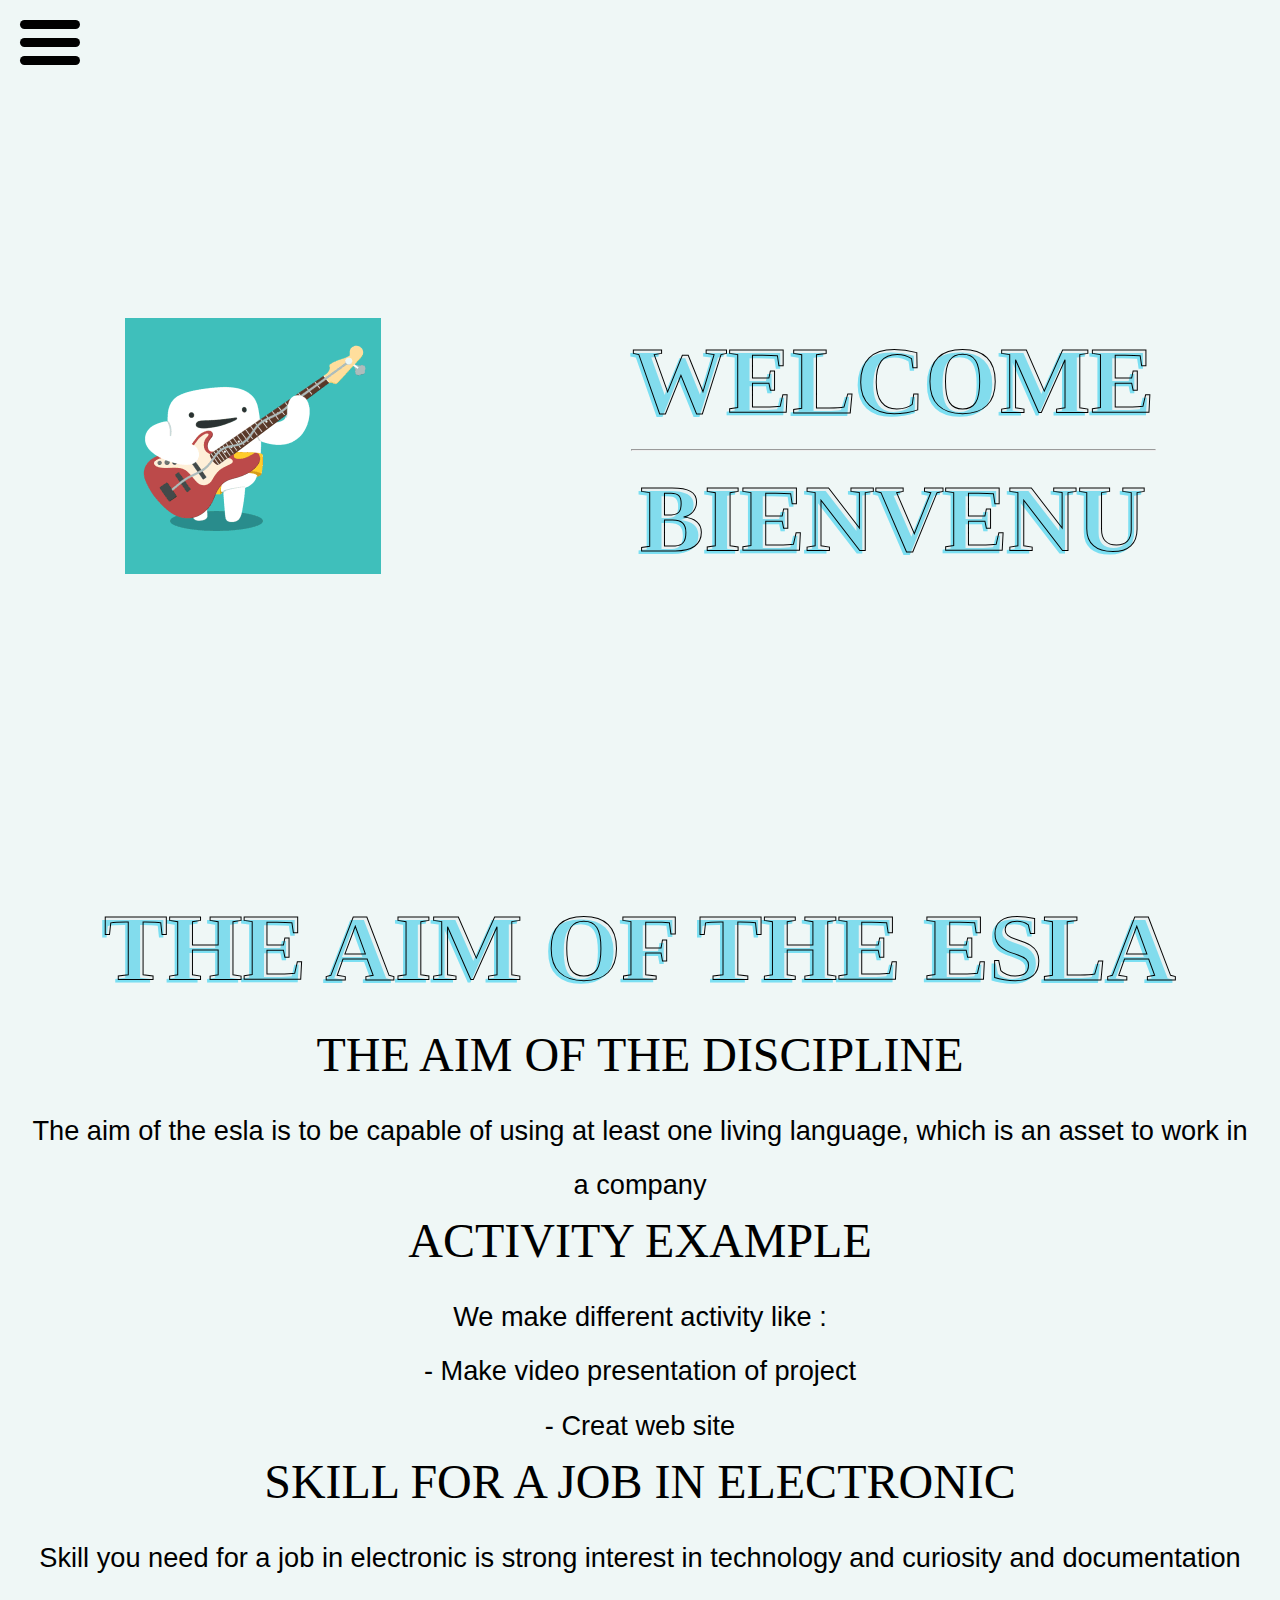
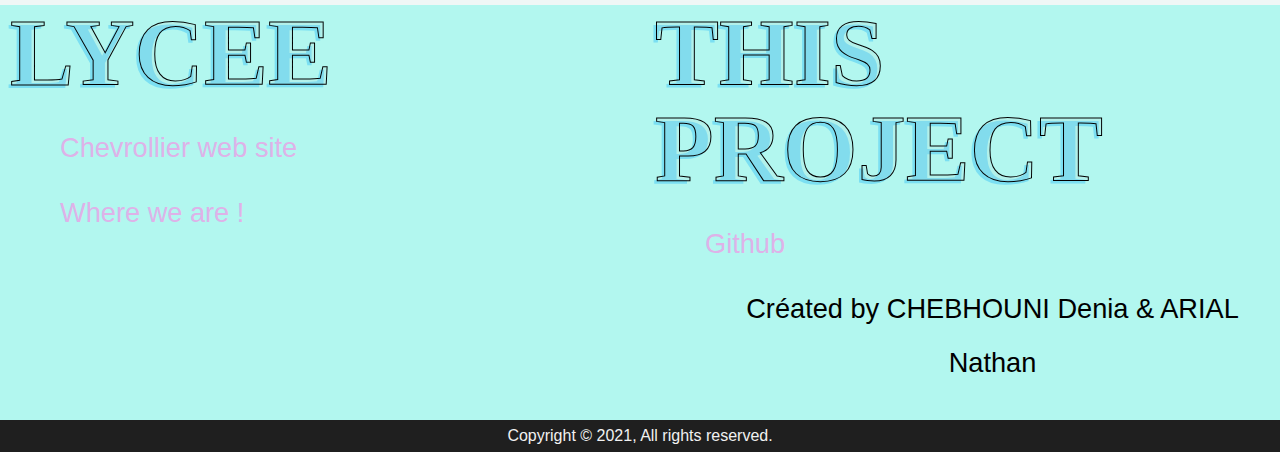
==== commit 2c8aa63d: "add created by" ====
--- a/index.html
+++ b/index.html
@@ -98,7 +98,7 @@
           <h2>this project</h2>
           <ul>
             <li><a href="https://github.com/MrRoiPanda/esla_web_site.git" target="_blank">Github</a> </li>
-            <li><p>Créated by Arial Nathan & </p></li>
+            <li><p>Créated by CHEBHOUNI Denia & ARIAL Nathan</p></li>
           </ul>
         </div>
         <span class="copyright"><p>Copyright &copy; 2021, All rights reserved.</p> </span>
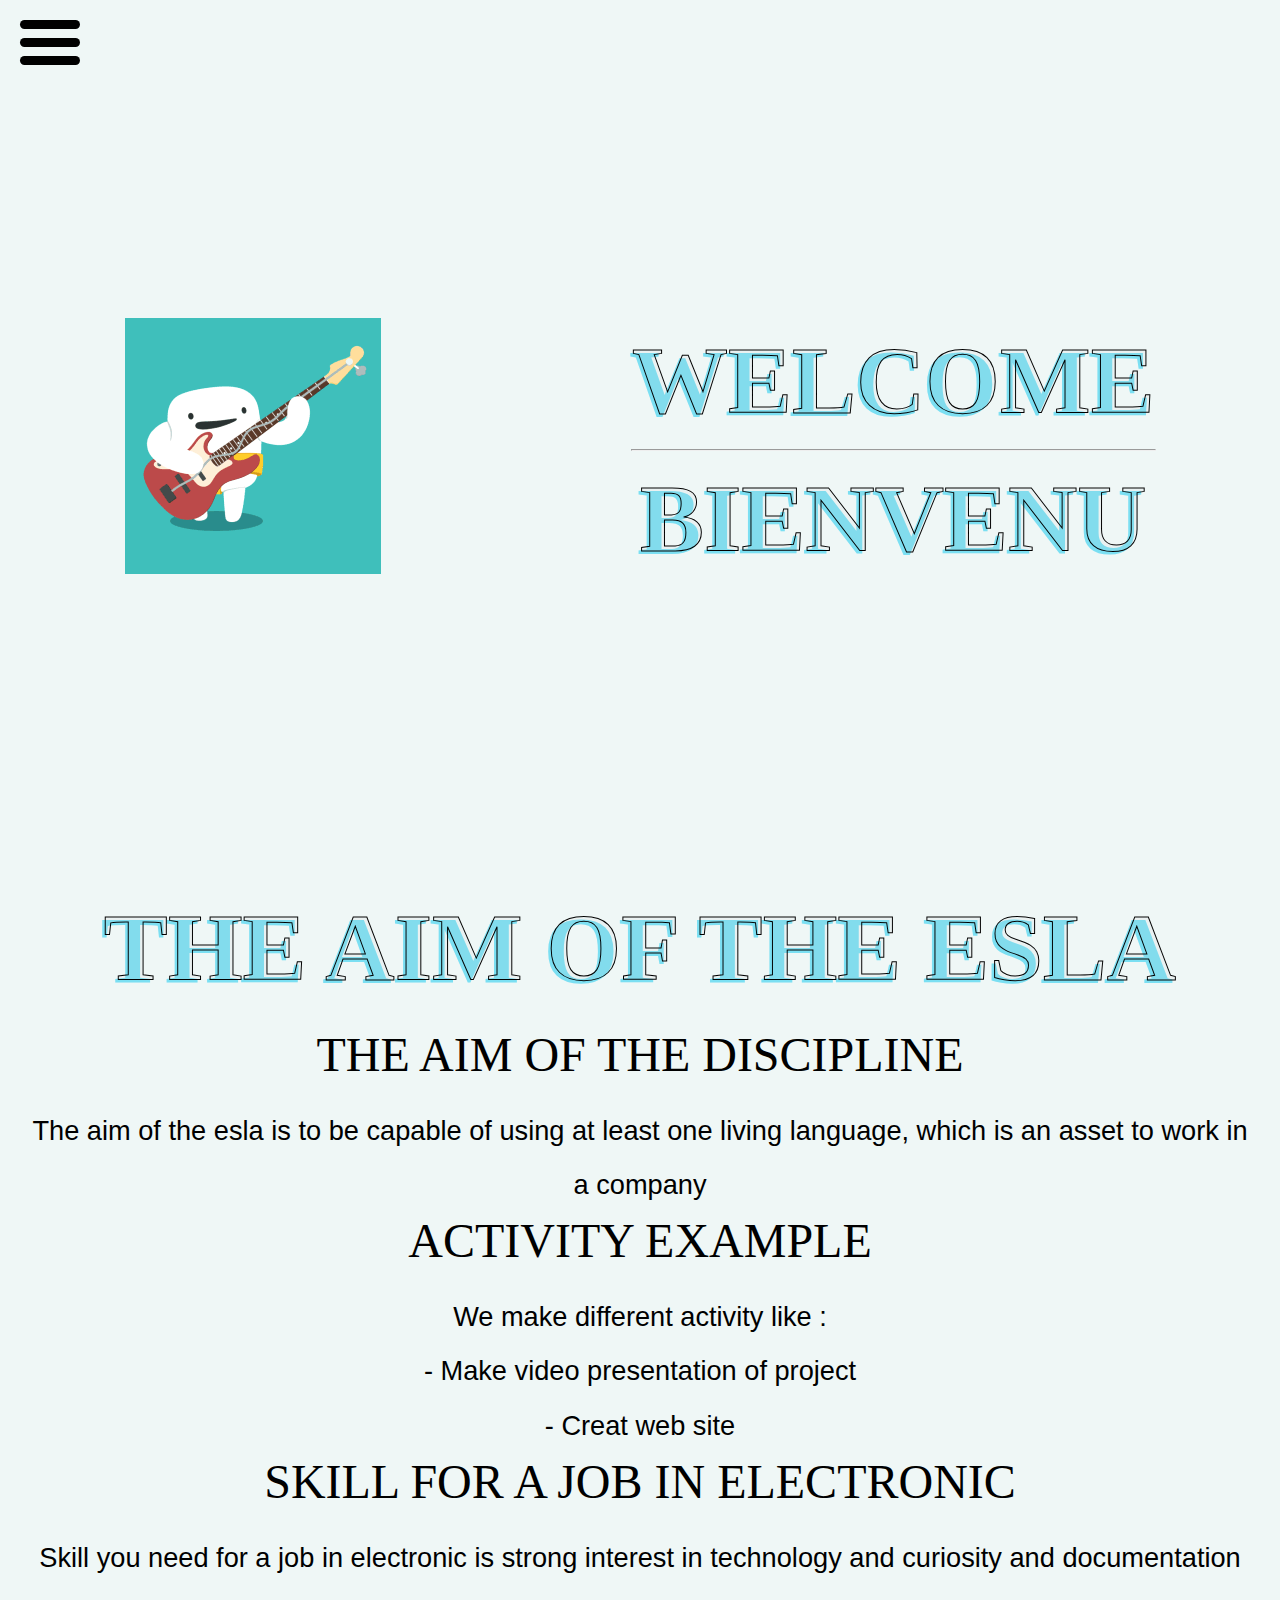
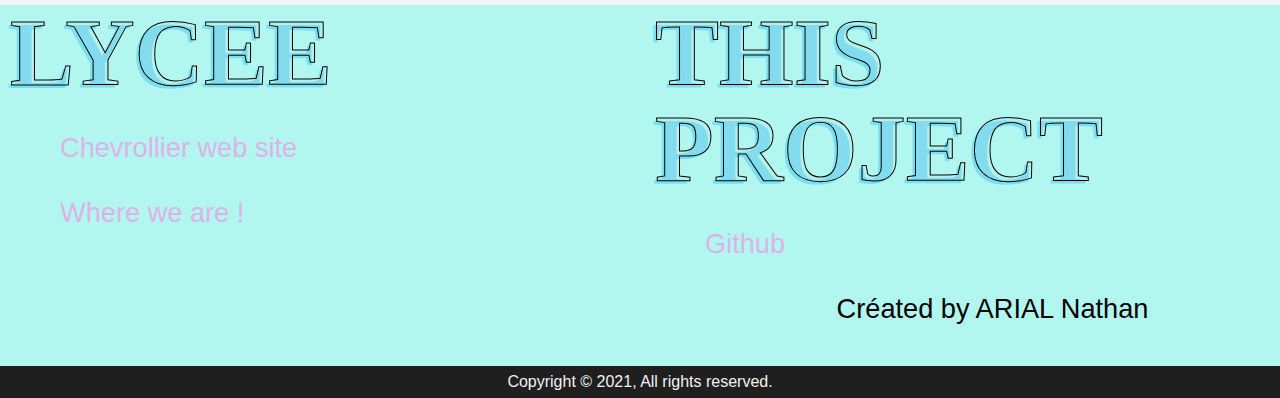
==== commit c446f82a: "Update index.html" ====
--- a/index.html
+++ b/index.html
@@ -54,7 +54,6 @@
               <li><a href="index.html" class="nav-menu-link">home</a></li>
               <li><a href="connectedWeek.html" class="nav-menu-link">Connected week</a></li>
               <li><a href="boardBuilding.html" class="nav-menu-link">Board Building</a></li>
-              <li><a href="afterDiploma.html" class="nav-menu-link">After Diploma</a></li>
             </ul>
           </nav>
         </div>
@@ -98,7 +97,7 @@
           <h2>this project</h2>
           <ul>
             <li><a href="https://github.com/MrRoiPanda/esla_web_site.git" target="_blank">Github</a> </li>
-            <li><p>Créated by CHEBHOUNI Denia & ARIAL Nathan</p></li>
+            <li><p>Créated by ARIAL Nathan</p></li>
           </ul>
         </div>
         <span class="copyright"><p>Copyright &copy; 2021, All rights reserved.</p> </span>
